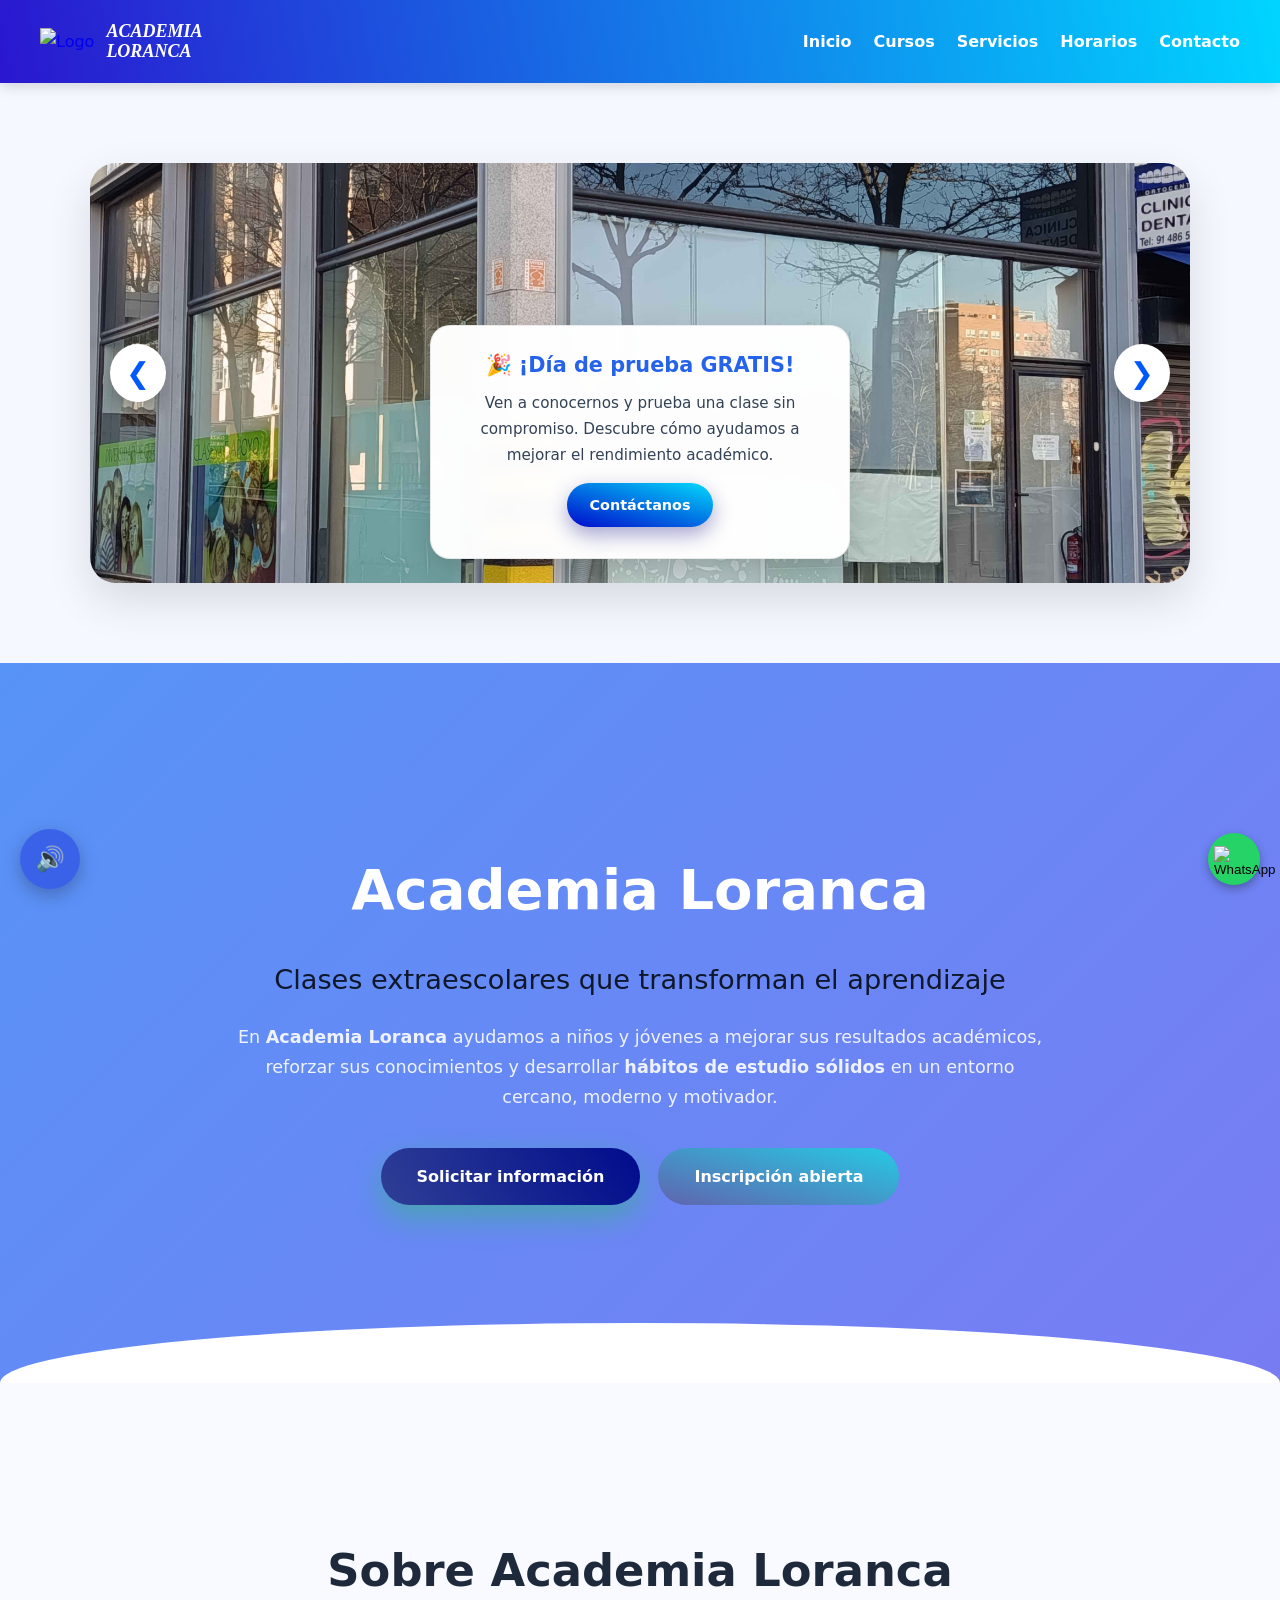
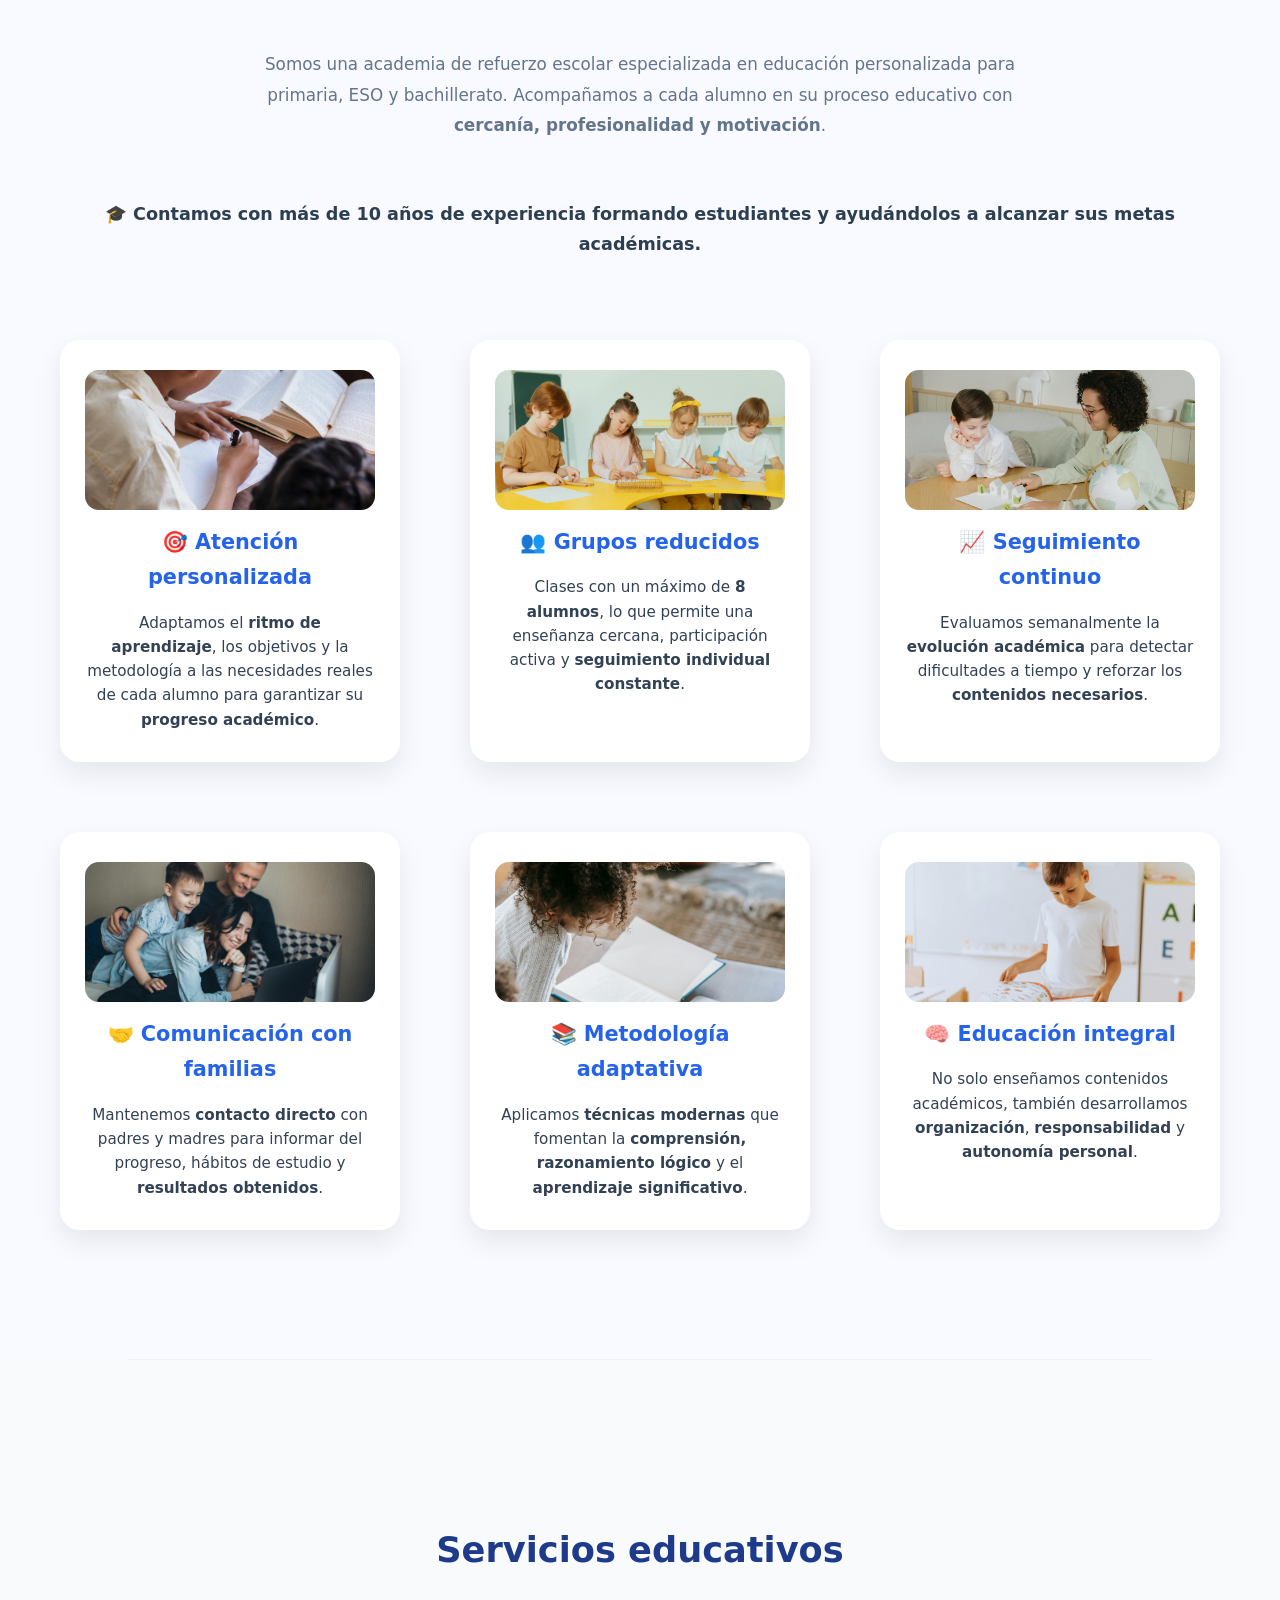
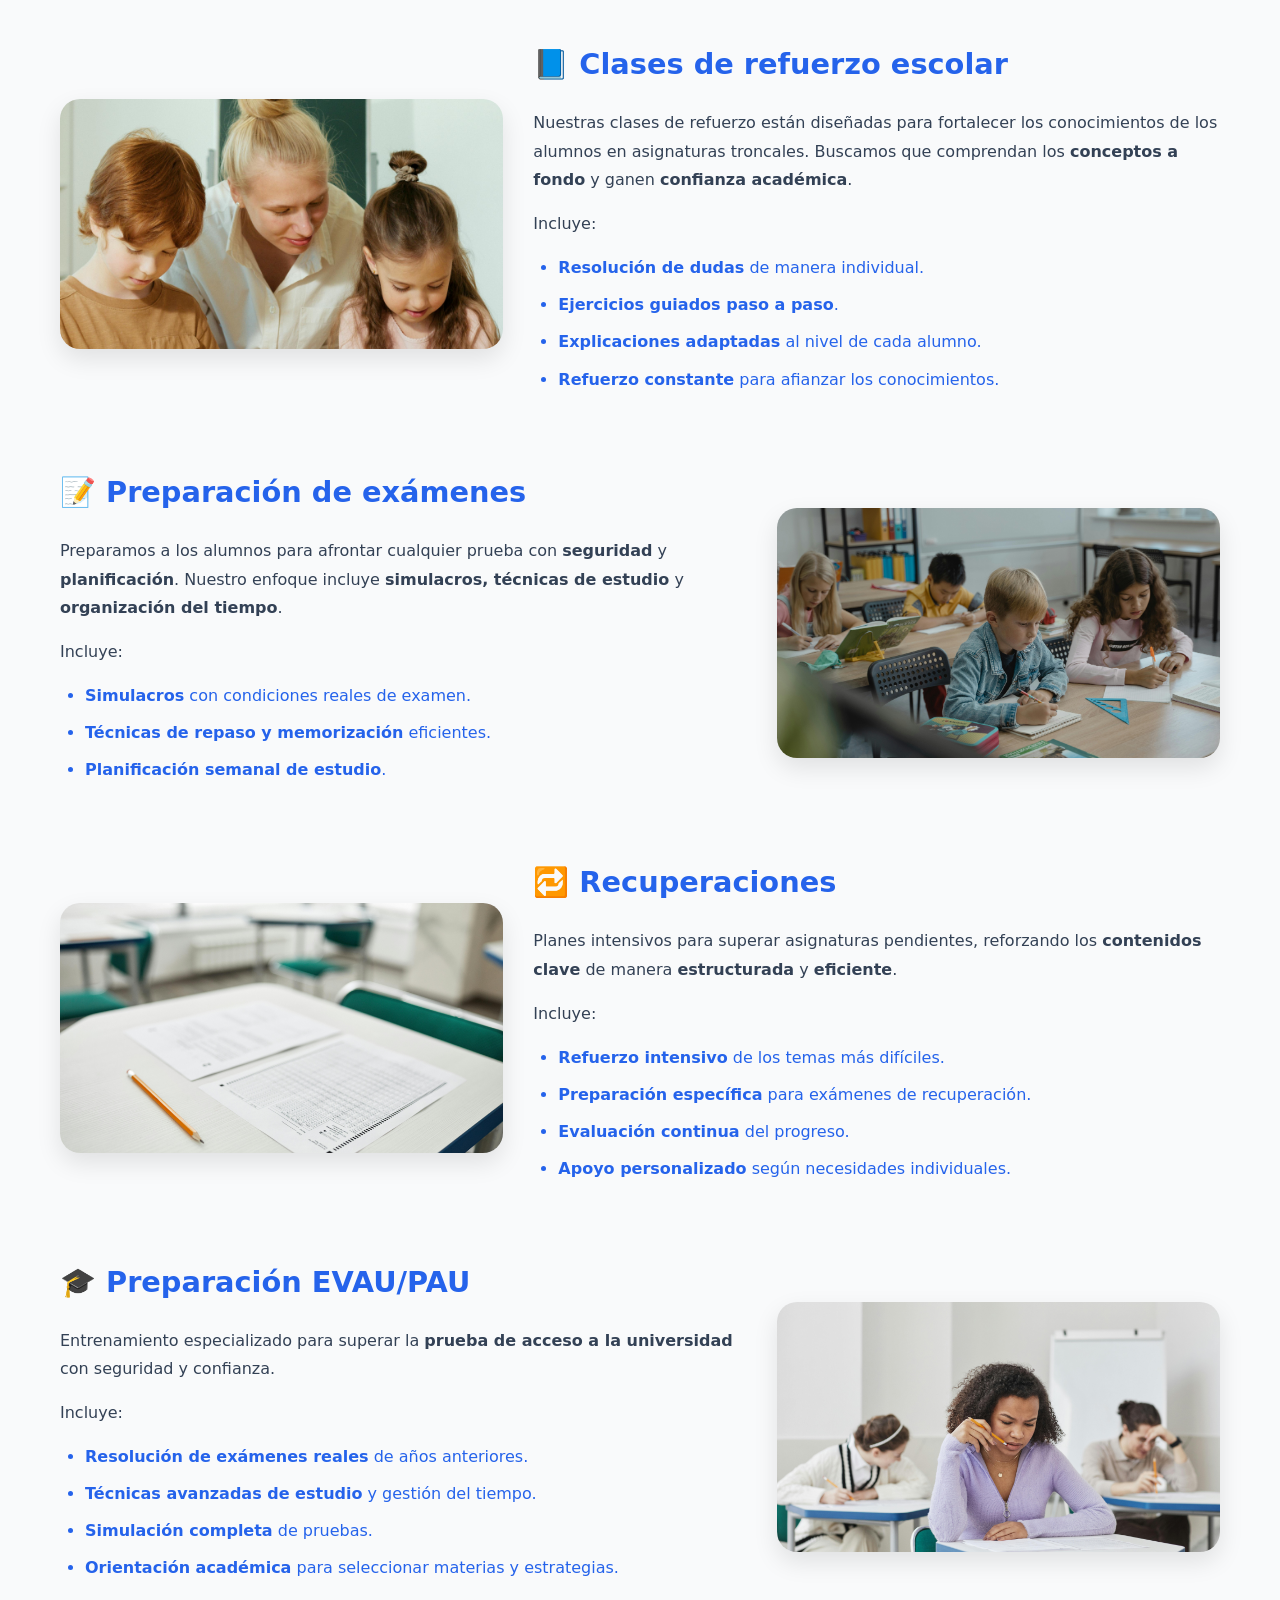
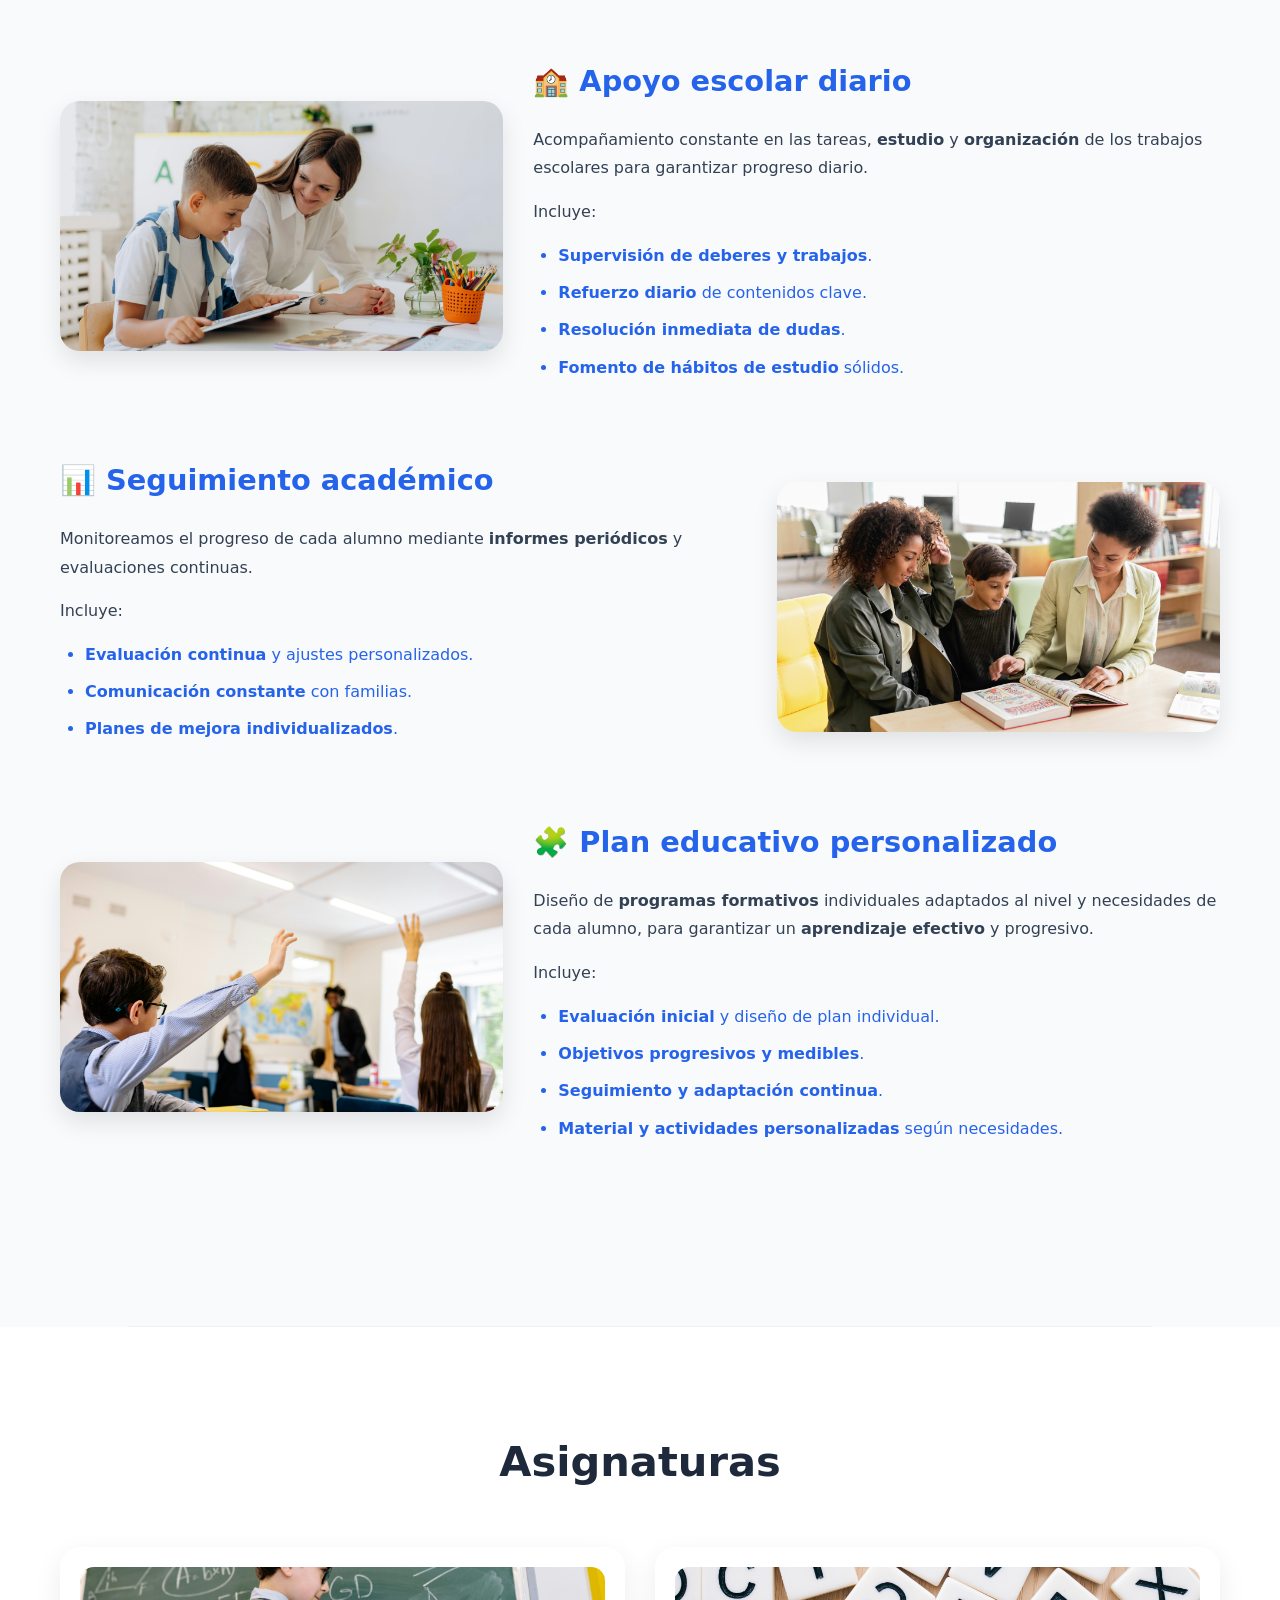
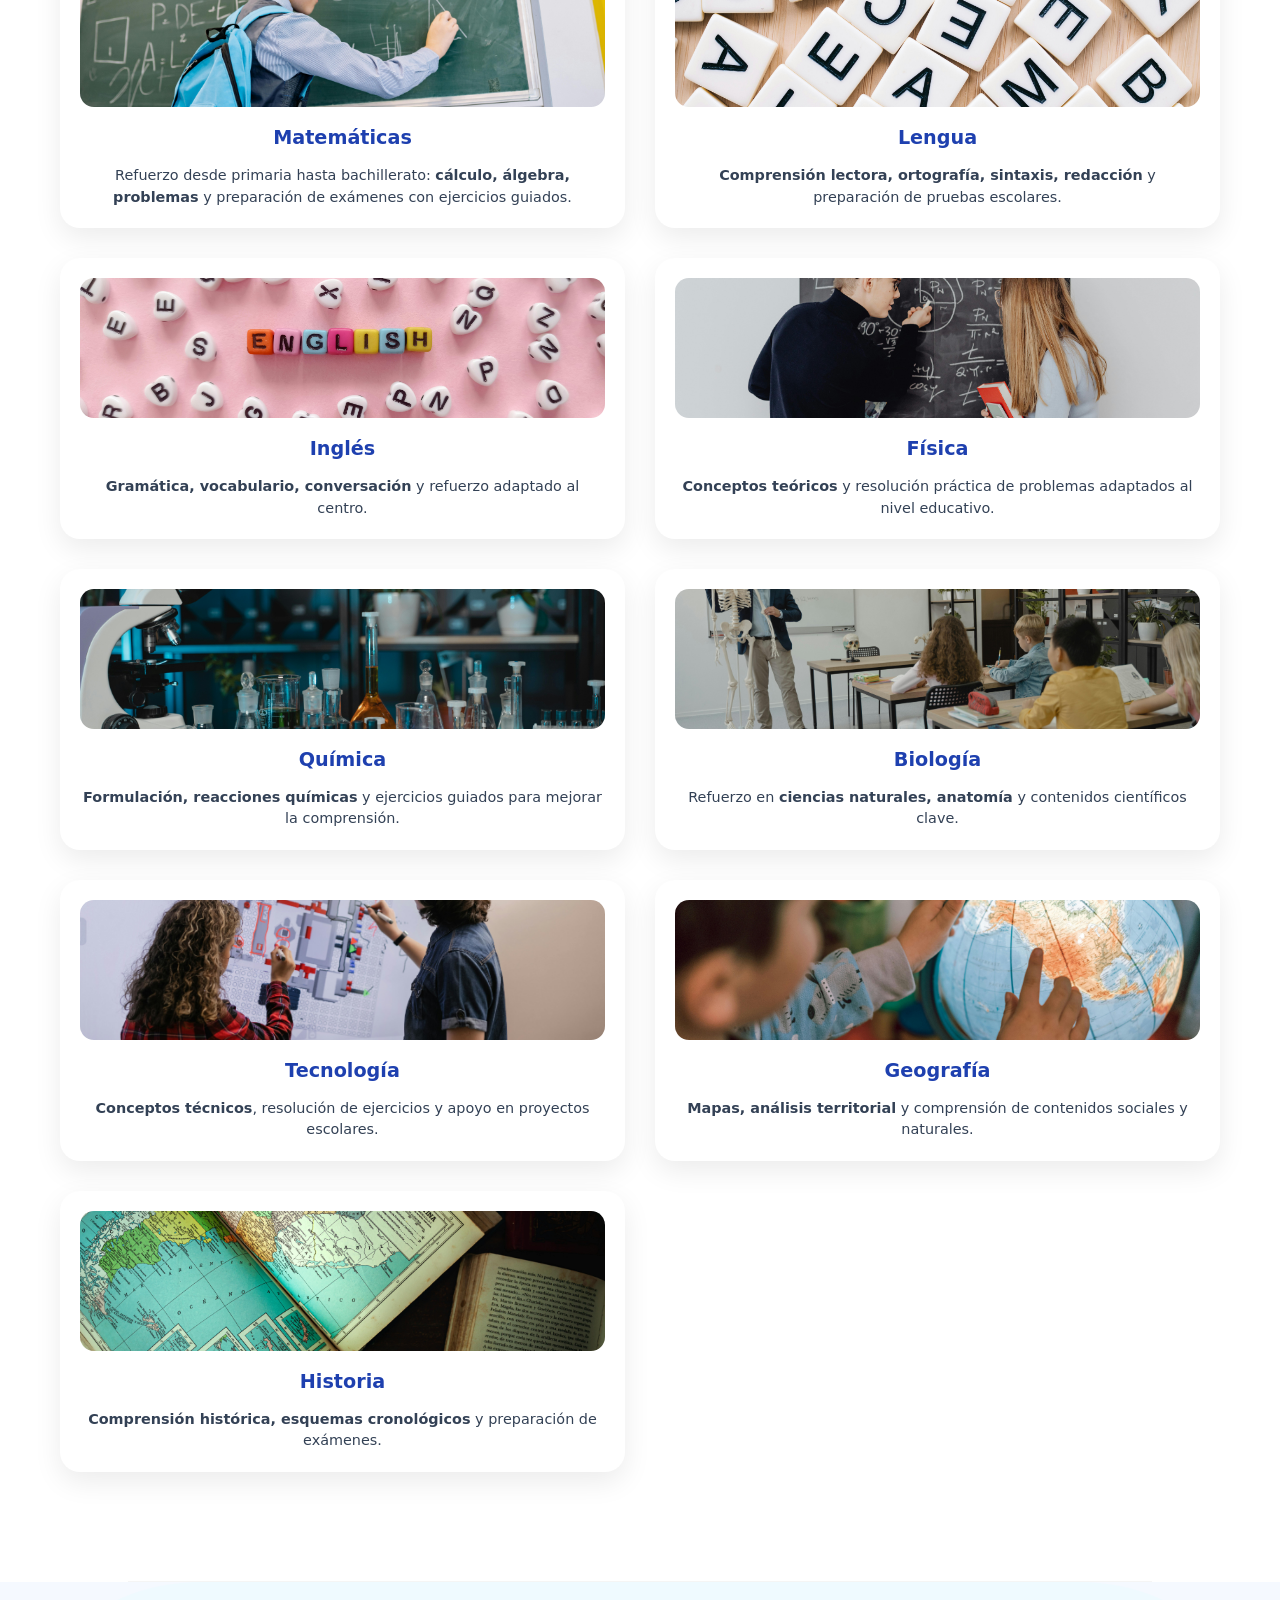
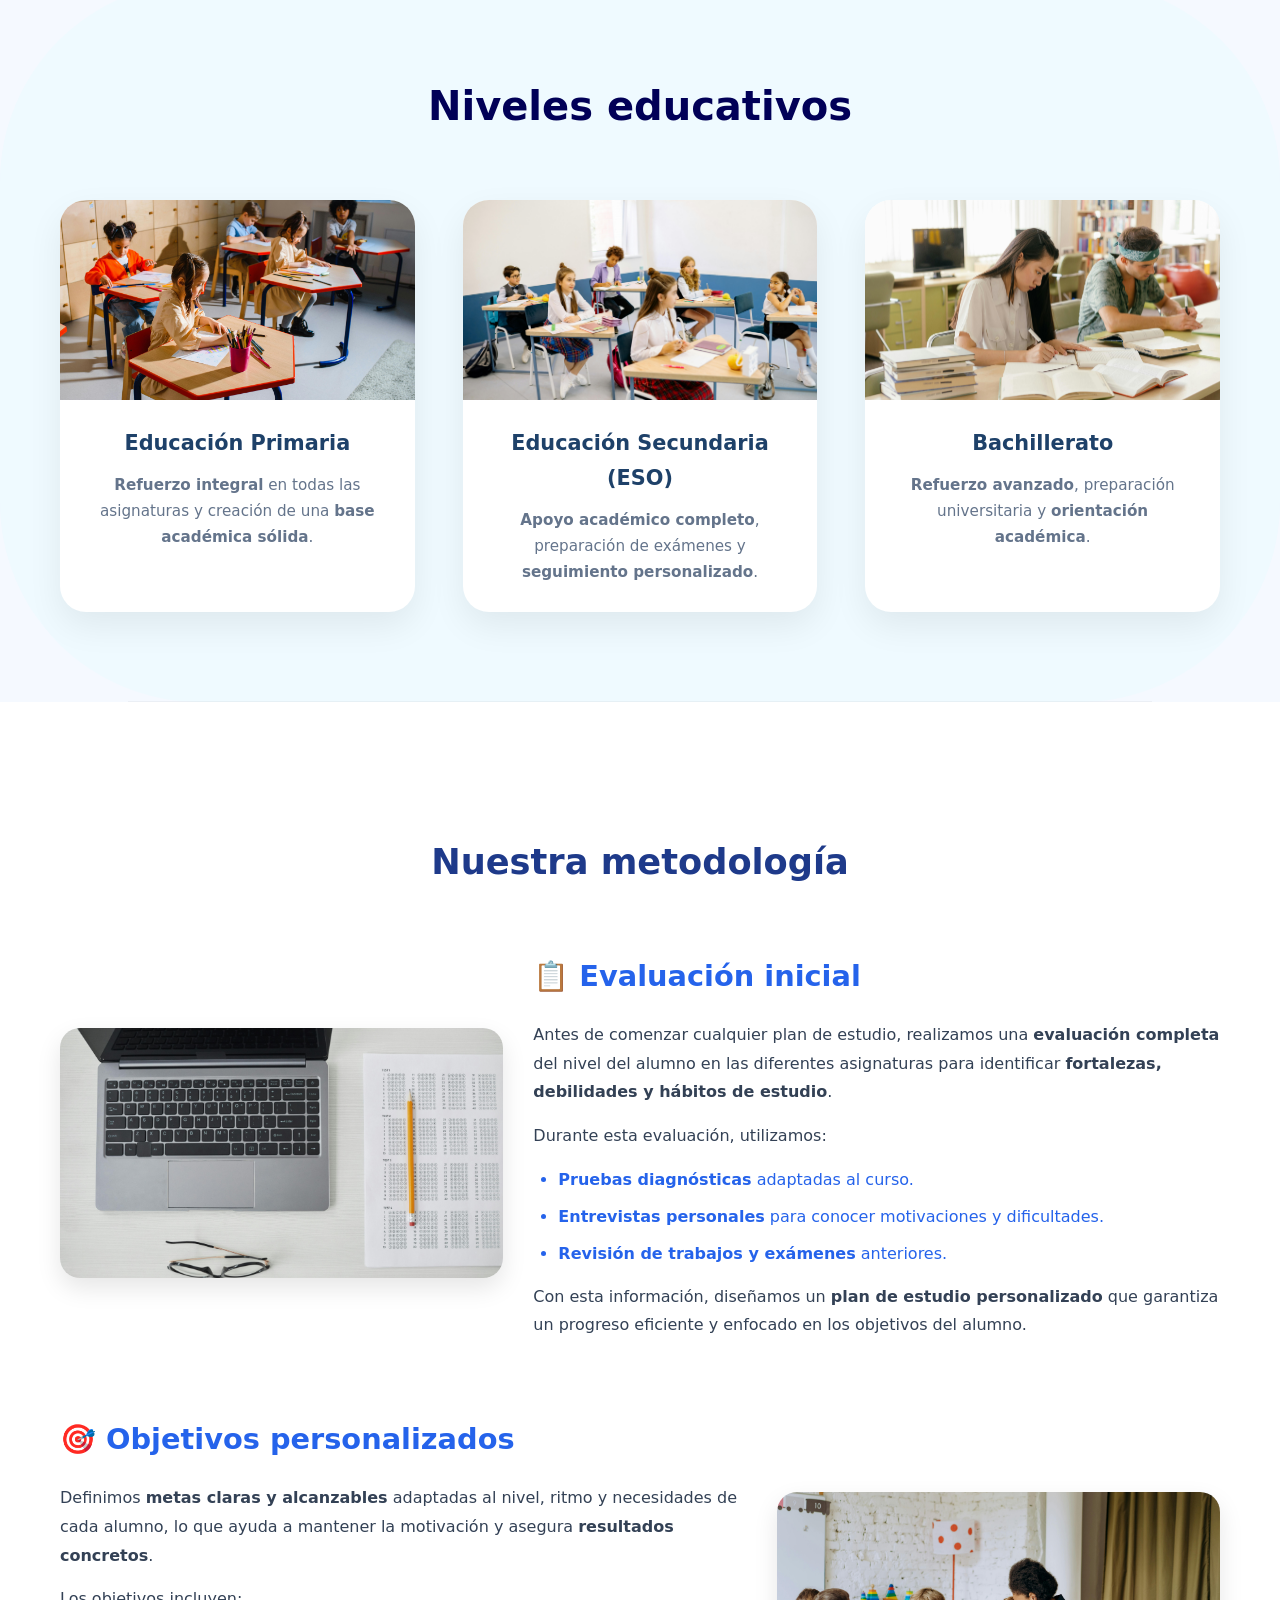
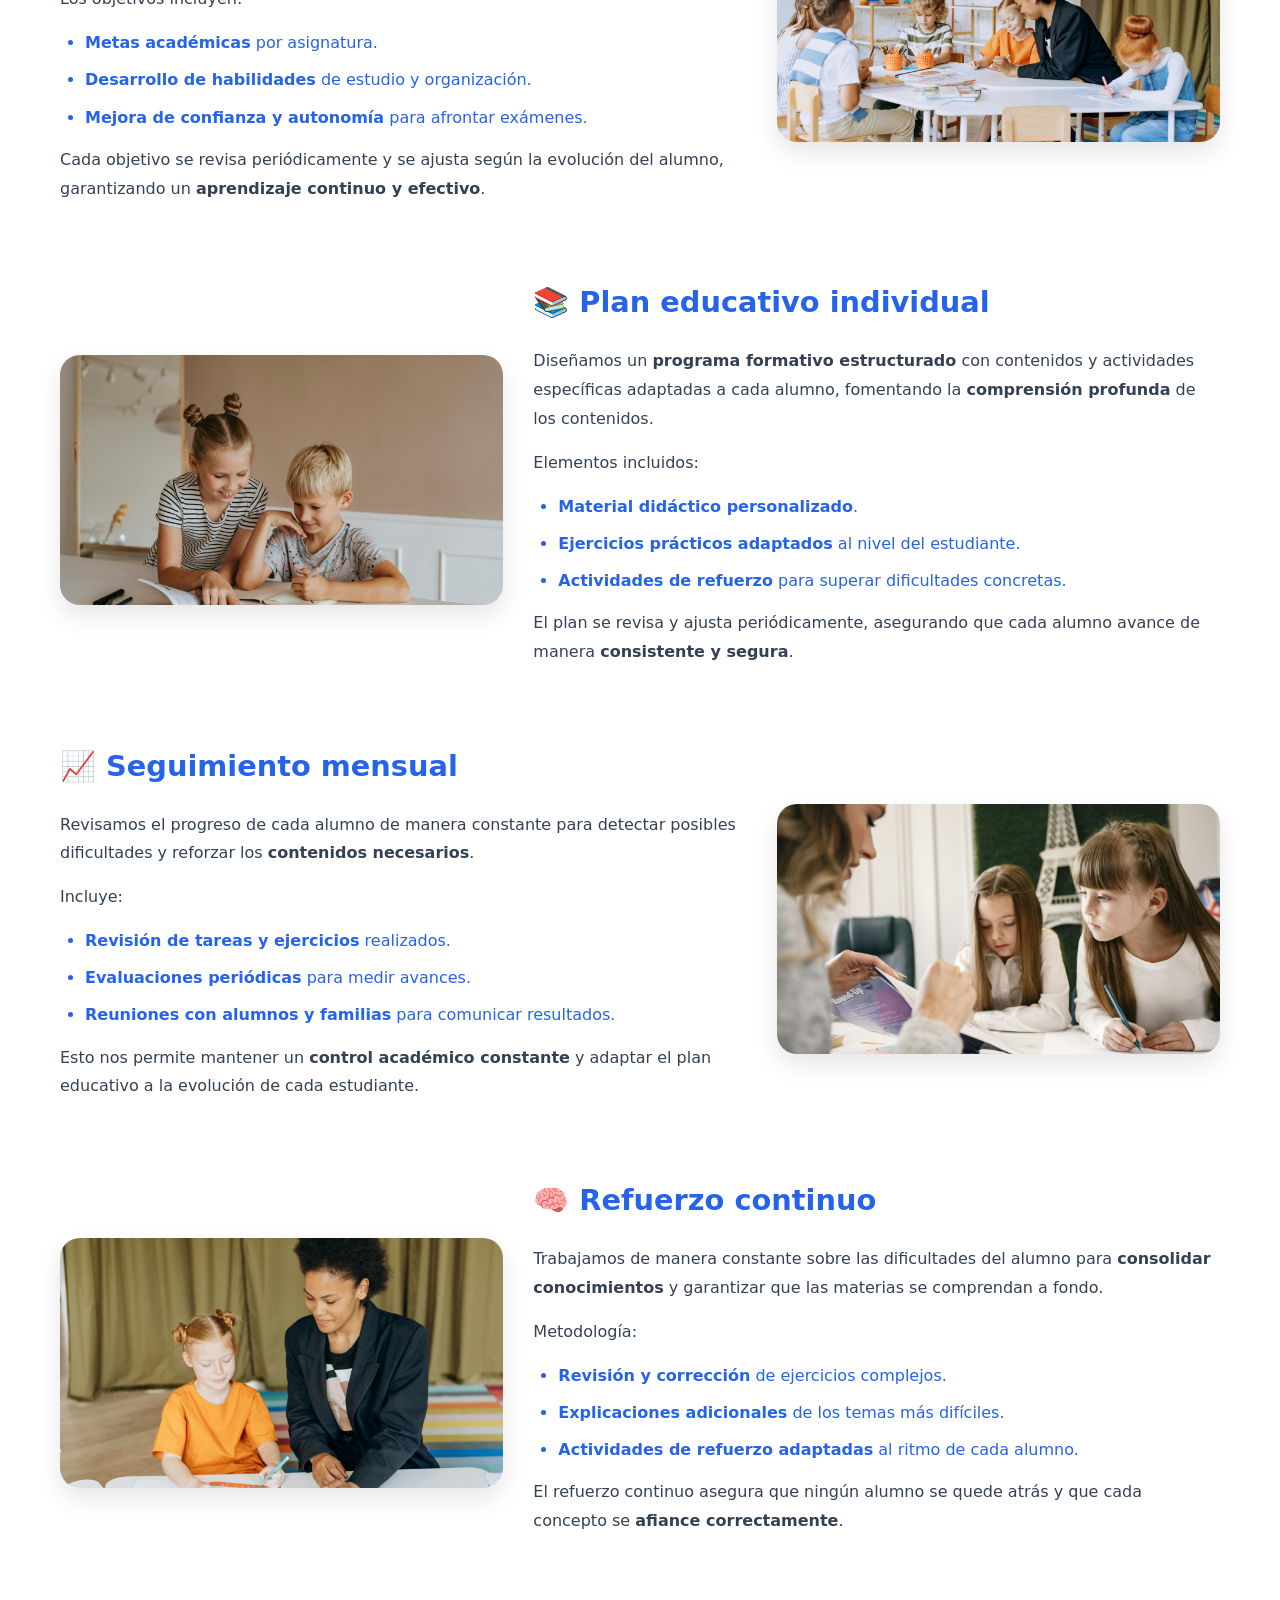
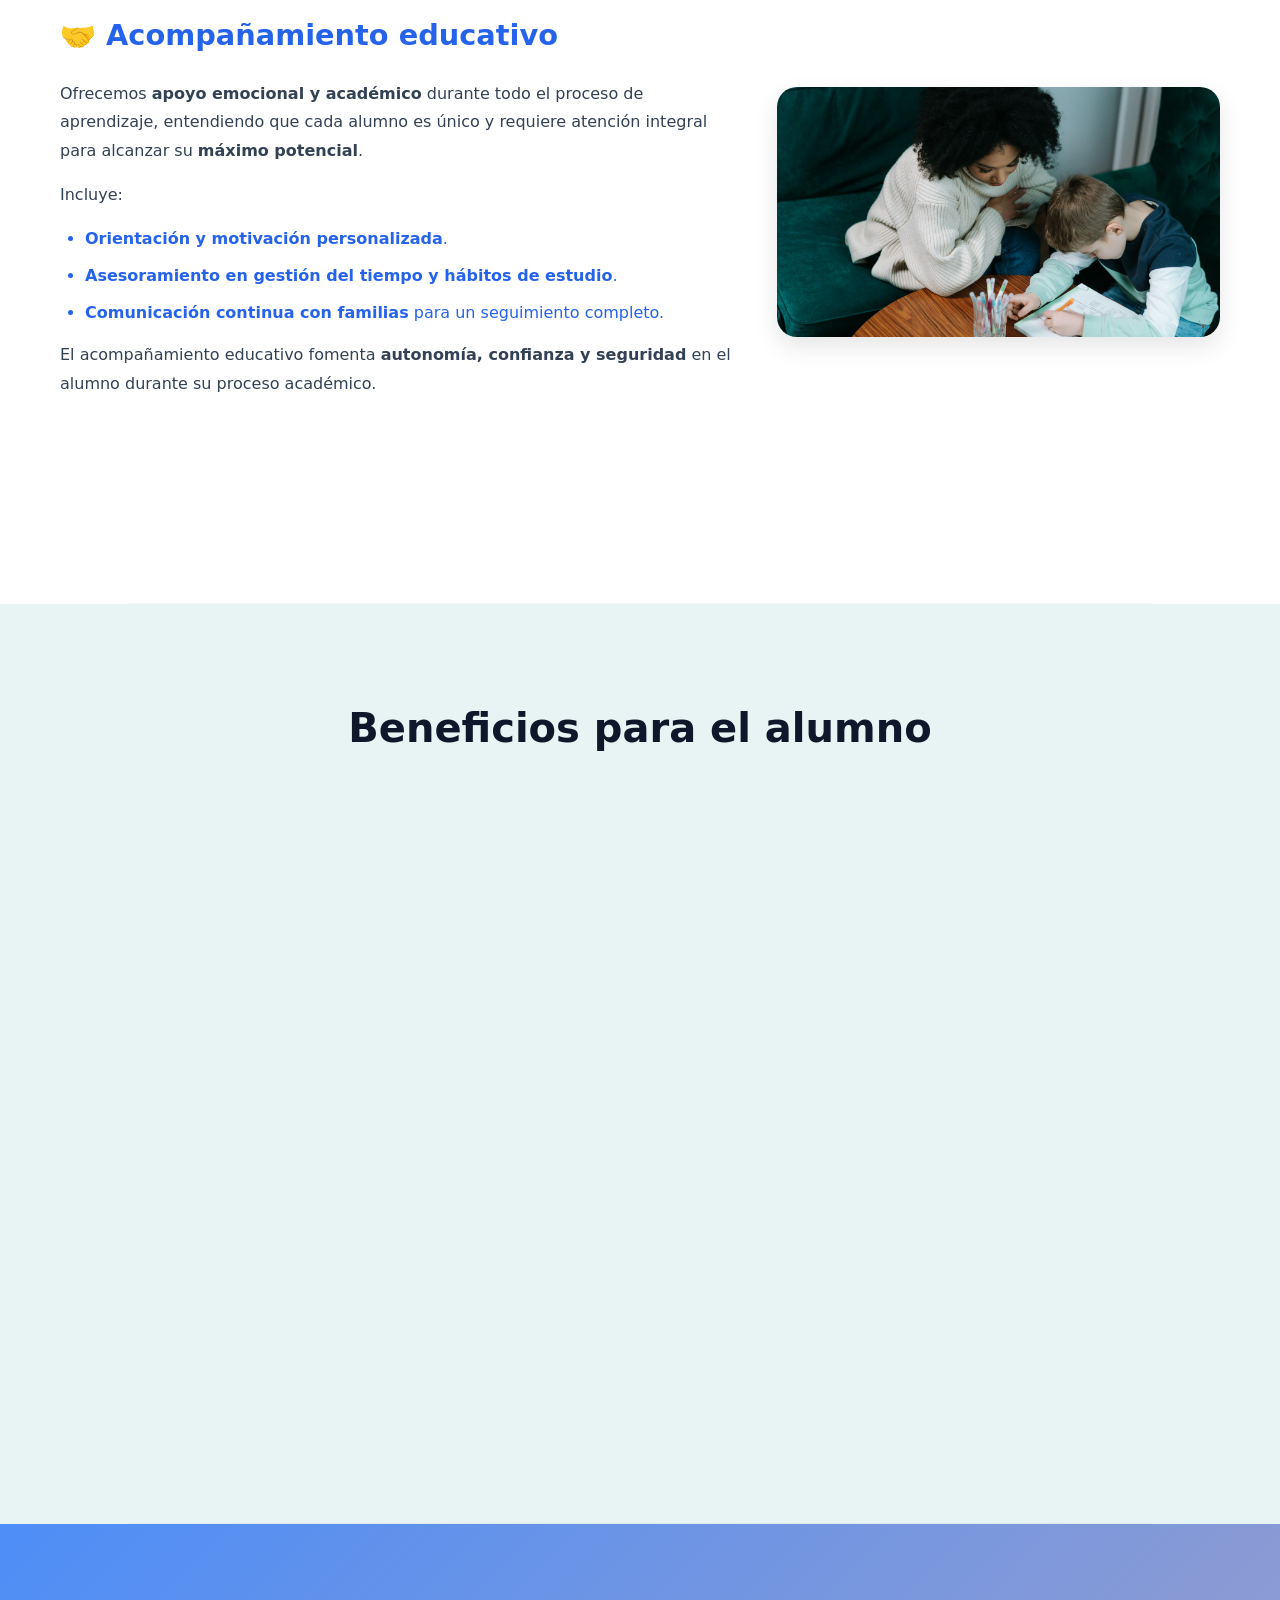
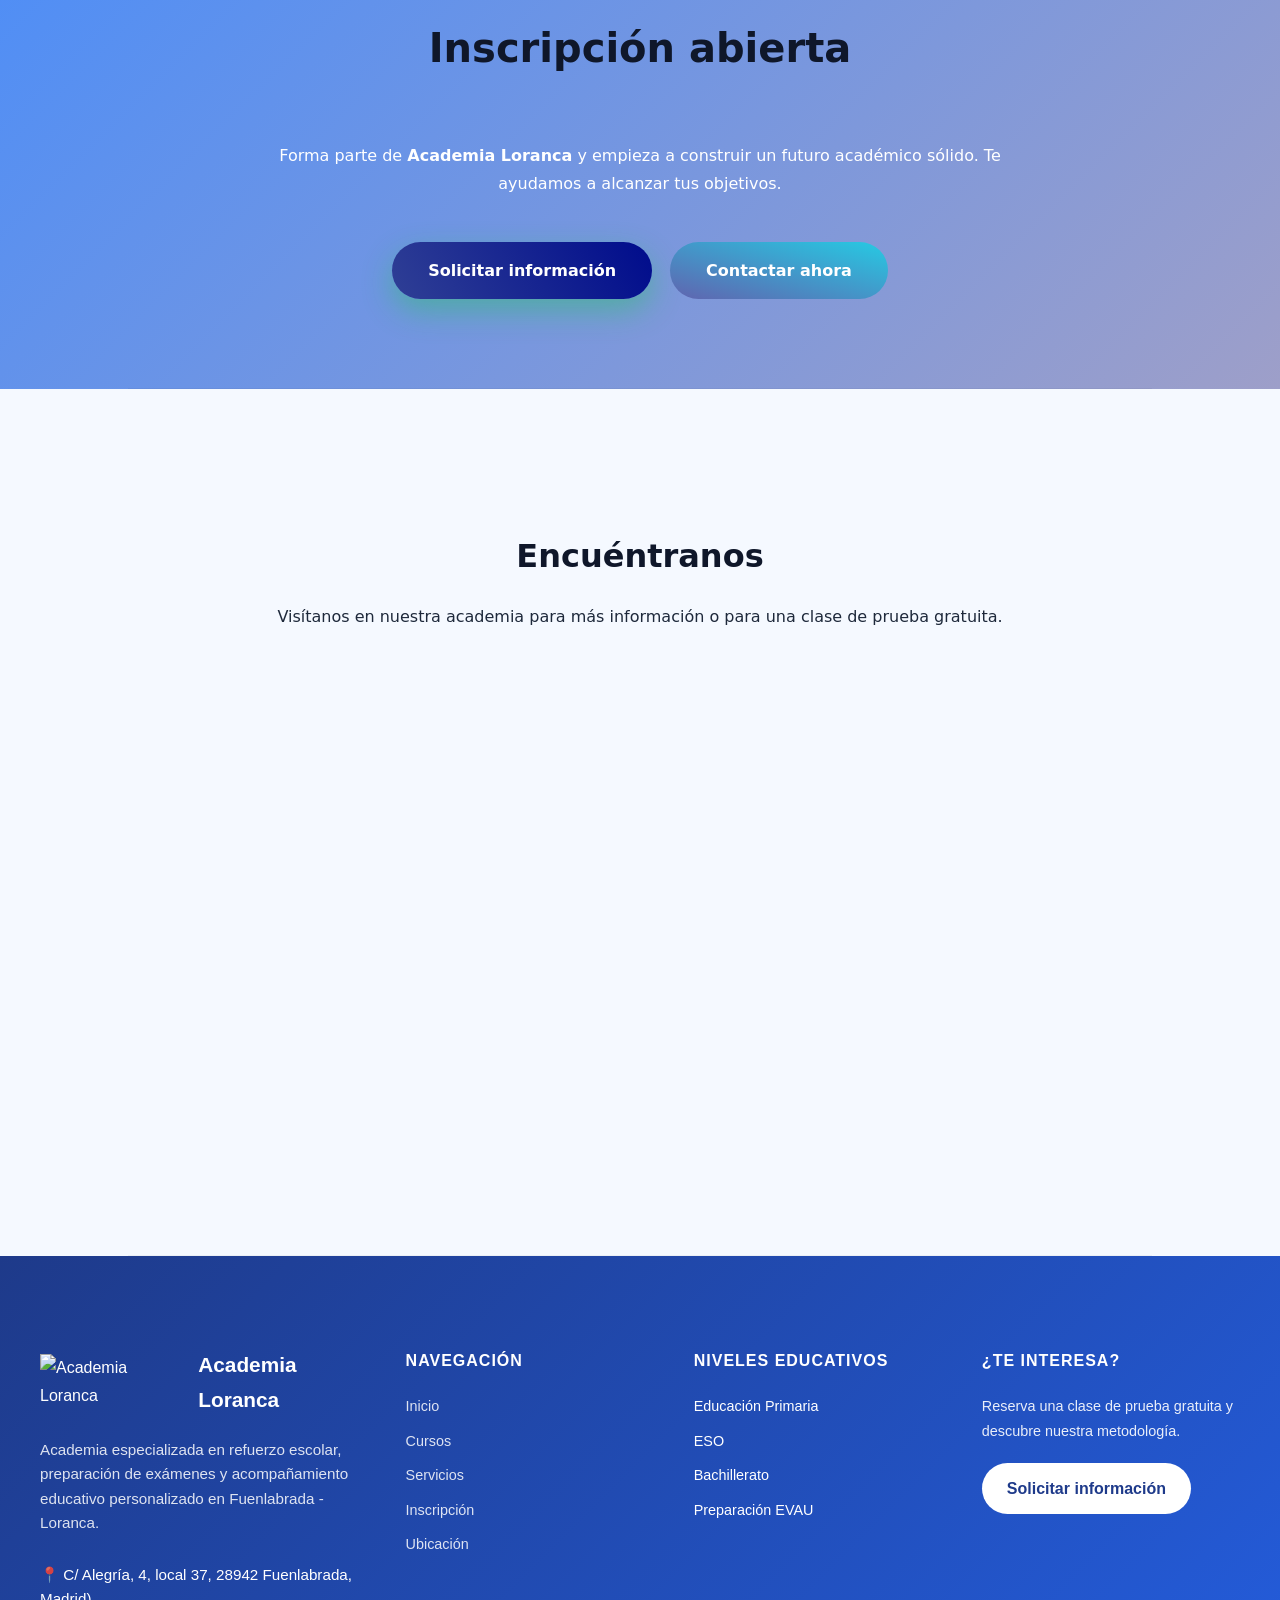
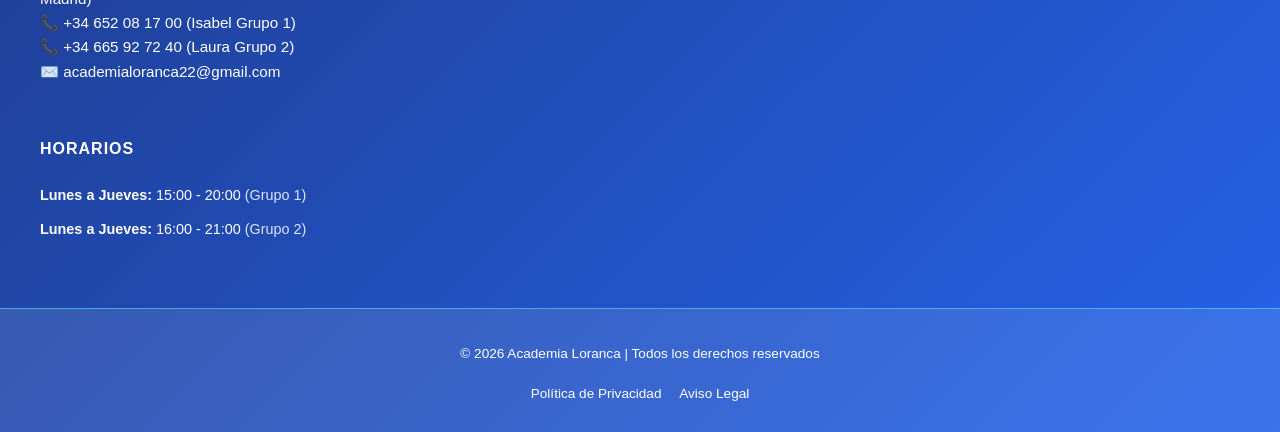
==== Proyecto-TFG/index.html @ 05d186e1 "Favicon" ====
<!DOCTYPE html>
<html lang="en">

<head>
    <meta charset="UTF-8">
    <meta name="viewport" content="width=device-width, initial-scale=1.0">
    <title>AcademiaLoranca</title>
    <link rel="shortcut icon" href="./imagenes/logo.png" type="/imagenes/logo.png">
    <link rel="stylesheet" href="./parte-css/index.css">
    <script type="module" src="./parte-logica/Componentes/header.js" defer></script>
    <script type="module" src="./parte-logica/Componentes/whatsapp.js" defer></script>
    <script type="module" src="./parte-logica/Componentes/footer.js" defer></script>
    <script type="module" src="./parte-logica/Componentes/lector-pagina.js"></script>
    <script src="./parte-logica/carrusel.js" defer></script>
    <script src="./parte-logica/animaciones.js" defer></script>
</head>

<body>



    <!--------HEADER---------->
    <header-componente></header-componente>
    <lector-pagina></lector-pagina>
    <whatsapp-componente></whatsapp-componente>



    <div class="carrusel">


        <button class="btn left">❮</button>


        <div class="slides">
            <img src="./imagenes/IMG_20260227_092211.jpg" alt="Academia Loranca - Imagen 1" loading="lazy">
            <img src="./imagenes/IMG_20260227_092502.jpg" alt="Academia Loranca - Imagen 2" loading="lazy">
            <img src="./imagenes/IMG_20260227_092615.jpg" alt="Academia Loranca - Imagen 3" loading="lazy">
            <img src="./imagenes/WhatsApp Image 2026-03-19 at 20.28.11 (1).jpeg" alt="Academia Loranca - Imagen 3"
                loading="lazy">
            <img src="./imagenes/WhatsApp Image 2026-03-19 at 20.28.11 (5).jpeg" alt="Academia Loranca - Imagen 3"
                loading="lazy">
        </div>



        <div class="carrusel-cta">
            <div class="cta-box">
                <h3>🎉 ¡Día de prueba GRATIS!</h3>
                <p>
                    Ven a conocernos y prueba una clase sin compromiso.
                    Descubre cómo ayudamos a mejorar el rendimiento académico.
                </p>
                <a href="./parte-html/contactos.html" class="cta-btn">Contáctanos</a>
            </div>
        </div>


        <button class="btn right">❯</button>


    </div>


    <main class="academia-loranca">

        <section class="hero-academia">
            <div class="hero-content">
                <h1>Academia Loranca</h1>
                <h2>Clases extraescolares que transforman el aprendizaje</h2>
                <p>
                    En <strong>Academia Loranca</strong> ayudamos a niños y jóvenes a mejorar sus resultados académicos,
                    reforzar sus conocimientos y desarrollar <strong>hábitos de estudio sólidos</strong> en un entorno
                    cercano,
                    moderno y motivador.
                </p>
                <div class="hero-buttons">
                    <a href="./parte-html/contactos.html" class="btn-primary">Solicitar información</a>
                    <a href="#inscripcion" class="btn-secondary">Inscripción abierta</a>
                </div>
            </div>
        </section>

        <!-- SOBRE NOSOTROS -->
        <section class="sobre-nosotros">
            <div class="container">
                <h2 class="SOBRE">Sobre Academia Loranca</h2>
                <p class="intro">
                    Somos una academia de refuerzo escolar especializada en educación personalizada para
                    primaria, ESO y bachillerato. Acompañamos a cada alumno en su proceso educativo con
                    <strong>cercanía, profesionalidad y motivación</strong>.
                </p>
                <p class="experiencia">
                    🎓 Contamos con <strong>más de 10 años de experiencia</strong> formando estudiantes y ayudándolos a
                    alcanzar sus metas académicas.
                </p>

                <div class="valores-grid">
                    <div class="valor-card">
                        <div class="asignatura-img">
                            <img src="./imagenes/atencionPersonalizada.jpg" alt="">
                        </div>
                        <h3>🎯 <strong>Atención personalizada</strong></h3>
                        <p>Adaptamos el <strong>ritmo de aprendizaje</strong>, los objetivos y la metodología a las
                            necesidades reales de
                            cada alumno para garantizar su <strong>progreso académico</strong>.</p>
                    </div>

                    <div class="valor-card">
                        <div class="asignatura-img">
                            <img src="./imagenes/grupos.jpg" alt="">
                        </div>
                        <h3>👥 <strong>Grupos reducidos</strong></h3>
                        <p>Clases con un máximo de <strong>8 alumnos</strong>, lo que permite una enseñanza cercana,
                            participación activa y
                            <strong>seguimiento individual constante</strong>.
                        </p>
                    </div>

                    <div class="valor-card">
                        <div class="asignatura-img">
                            <img src="./imagenes/seguimiento2.jpg" alt="">
                        </div>
                        <h3>📈 <strong>Seguimiento continuo</strong></h3>
                        <p>Evaluamos semanalmente la <strong>evolución académica</strong> para detectar dificultades a
                            tiempo y reforzar
                            los <strong>contenidos necesarios</strong>.</p>
                    </div>

                    <div class="valor-card">
                        <div class="asignatura-img">
                            <img src="./imagenes/comunicacion.jpg" alt="">
                        </div>
                        <h3>🤝 <strong>Comunicación con familias</strong></h3>
                        <p>Mantenemos <strong>contacto directo</strong> con padres y madres para informar del progreso,
                            hábitos de
                            estudio y <strong>resultados obtenidos</strong>.</p>
                    </div>

                    <div class="valor-card">
                        <div class="asignatura-img">
                            <img src="./imagenes/metodologia2.jpg" alt="">
                        </div>
                        <h3>📚 <strong>Metodología adaptativa</strong></h3>
                        <p>Aplicamos <strong>técnicas modernas</strong> que fomentan la <strong>comprensión,
                                razonamiento lógico</strong> y
                            el <strong>aprendizaje significativo</strong>.</p>
                    </div>

                    <div class="valor-card">
                        <div class="asignatura-img">
                            <img src="./imagenes/educacion integral (2).jpg" alt="">
                        </div>
                        <h3>🧠 <strong>Educación integral</strong></h3>
                        <p>No solo enseñamos contenidos académicos, también desarrollamos <strong>organización</strong>,
                            <strong>responsabilidad</strong>
                            y <strong>autonomía personal</strong>.
                        </p>
                    </div>
                </div>
            </div>
        </section>
    </main>







    <!-- SERVICIOS -->
    <section class="servicios" id="servicios">
        <div class="container">
            <h2>Servicios educativos</h2>

            <!-- BLOQUE 1 -->
            <div class="servicio-item">
                <div class="servicio-img">
                    <img src="./imagenes/clasesRefuerzo.jpg" alt="">
                </div>
                <div class="servicio-text">
                    <h3>📘 <strong>Clases de refuerzo escolar</strong></h3>
                    <p>Nuestras clases de refuerzo están diseñadas para fortalecer los conocimientos de los alumnos en
                        asignaturas troncales. Buscamos que comprendan los <strong>conceptos a fondo</strong> y ganen
                        <strong>confianza académica</strong>.
                    </p>
                    <p>Incluye:</p>
                    <ul>
                        <li><strong>Resolución de dudas</strong> de manera individual.</li>
                        <li><strong>Ejercicios guiados paso a paso</strong>.</li>
                        <li><strong>Explicaciones adaptadas</strong> al nivel de cada alumno.</li>
                        <li><strong>Refuerzo constante</strong> para afianzar los conocimientos.</li>
                    </ul>
                </div>
            </div>

            <!-- BLOQUE 2 -->
            <div class="servicio-item reverse">
                <div class="servicio-img">
                    <img src="./imagenes/preparacion.jpg" alt="">
                </div>
                <div class="servicio-text">
                    <h3>📝 <strong>Preparación de exámenes</strong></h3>
                    <p>Preparamos a los alumnos para afrontar cualquier prueba con <strong>seguridad</strong> y
                        <strong>planificación</strong>. Nuestro enfoque incluye <strong>simulacros, técnicas de
                            estudio</strong> y <strong>organización del tiempo</strong>.
                    </p>
                    <p>Incluye:</p>
                    <ul>
                        <li><strong>Simulacros</strong> con condiciones reales de examen.</li>
                        <li><strong>Técnicas de repaso y memorización</strong> eficientes.</li>
                        <li><strong>Planificación semanal de estudio</strong>.</li>
                    </ul>
                </div>
            </div>

            <!-- BLOQUE 3 -->
            <div class="servicio-item">
                <div class="servicio-img">
                    <img src="./imagenes/recuperaciones.jpg" alt="">
                </div>
                <div class="servicio-text">
                    <h3>🔁 <strong>Recuperaciones</strong></h3>
                    <p>Planes intensivos para superar asignaturas pendientes, reforzando los <strong>contenidos
                            clave</strong> de manera <strong>estructurada</strong> y <strong>eficiente</strong>.</p>
                    <p>Incluye:</p>
                    <ul>
                        <li><strong>Refuerzo intensivo</strong> de los temas más difíciles.</li>
                        <li><strong>Preparación específica</strong> para exámenes de recuperación.</li>
                        <li><strong>Evaluación continua</strong> del progreso.</li>
                        <li><strong>Apoyo personalizado</strong> según necesidades individuales.</li>
                    </ul>
                </div>
            </div>

            <!-- BLOQUE 4 -->
            <div class="servicio-item reverse">
                <div class="servicio-img">
                    <img src="./imagenes/evau.jpg" alt="">
                </div>
                <div class="servicio-text">
                    <h3>🎓 <strong>Preparación EVAU/PAU</strong></h3>
                    <p>Entrenamiento especializado para superar la <strong>prueba de acceso a la universidad</strong>
                        con seguridad y confianza.</p>
                    <p>Incluye:</p>
                    <ul>
                        <li><strong>Resolución de exámenes reales</strong> de años anteriores.</li>
                        <li><strong>Técnicas avanzadas de estudio</strong> y gestión del tiempo.</li>
                        <li><strong>Simulación completa</strong> de pruebas.</li>
                        <li><strong>Orientación académica</strong> para seleccionar materias y estrategias.</li>
                    </ul>
                </div>
            </div>

            <!-- BLOQUE 5 -->
            <div class="servicio-item">
                <div class="servicio-img">
                    <img src="./imagenes/apoyo.jpg" alt="">
                </div>
                <div class="servicio-text">
                    <h3>🏫 <strong>Apoyo escolar diario</strong></h3>
                    <p>Acompañamiento constante en las tareas, <strong>estudio</strong> y <strong>organización</strong>
                        de los trabajos escolares para garantizar progreso diario.</p>
                    <p>Incluye:</p>
                    <ul>
                        <li><strong>Supervisión de deberes y trabajos</strong>.</li>
                        <li><strong>Refuerzo diario</strong> de contenidos clave.</li>
                        <li><strong>Resolución inmediata de dudas</strong>.</li>
                        <li><strong>Fomento de hábitos de estudio</strong> sólidos.</li>
                    </ul>
                </div>
            </div>

            <!-- BLOQUE 6 -->
            <div class="servicio-item reverse">
                <div class="servicio-img">
                    <img src="./imagenes/seguimiento.jpg" alt="">
                </div>
                <div class="servicio-text">
                    <h3>📊 <strong>Seguimiento académico</strong></h3>
                    <p>Monitoreamos el progreso de cada alumno mediante <strong>informes periódicos</strong> y
                        evaluaciones continuas.</p>
                    <p>Incluye:</p>
                    <ul>
                        <li><strong>Evaluación continua</strong> y ajustes personalizados.</li>
                        <li><strong>Comunicación constante</strong> con familias.</li>
                        <li><strong>Planes de mejora individualizados</strong>.</li>
                    </ul>
                </div>
            </div>

            <!-- BLOQUE 7 -->
            <div class="servicio-item">
                <div class="servicio-img">
                    <img src="./imagenes/plan.jpg" alt="">
                </div>
                <div class="servicio-text">
                    <h3>🧩 <strong>Plan educativo personalizado</strong></h3>
                    <p>Diseño de <strong>programas formativos</strong> individuales adaptados al nivel y necesidades de
                        cada alumno, para garantizar un <strong>aprendizaje efectivo</strong> y progresivo.</p>
                    <p>Incluye:</p>
                    <ul>
                        <li><strong>Evaluación inicial</strong> y diseño de plan individual.</li>
                        <li><strong>Objetivos progresivos y medibles</strong>.</li>
                        <li><strong>Seguimiento y adaptación continua</strong>.</li>
                        <li><strong>Material y actividades personalizadas</strong> según necesidades.</li>
                    </ul>
                </div>
            </div>

        </div>
    </section>




    <!-- ASIGNATURAS -->


    <section class="asignaturas">
        <div class="container">
            <h2>Asignaturas</h2>

            <div class="asignaturas-grid">

                <div class="asignatura-card">
                    <div class="asignatura-img">
                        <img src="./imagenes/matematicas.jpg" alt="">
                    </div>
                    <h3><strong>Matemáticas</strong></h3>
                    <p>Refuerzo desde primaria hasta bachillerato: <strong>cálculo, álgebra, problemas</strong> y
                        preparación de
                        exámenes con ejercicios guiados.</p>
                </div>

                <div class="asignatura-card">
                    <div class="asignatura-img">
                        <img src="./imagenes/lengua.jpg" alt="">
                    </div>
                    <h3><strong>Lengua</strong></h3>
                    <p><strong>Comprensión lectora, ortografía, sintaxis, redacción</strong> y preparación de pruebas
                        escolares.</p>
                </div>

                <div class="asignatura-card">
                    <div class="asignatura-img">
                        <img src="./imagenes/ingles.jpg" alt="">
                    </div>
                    <h3><strong>Inglés</strong></h3>
                    <p><strong>Gramática, vocabulario, conversación</strong> y refuerzo adaptado al centro.</p>
                </div>

                <div class="asignatura-card">
                    <div class="asignatura-img">
                        <img src="./imagenes/fisica.jpg" alt="">
                    </div>
                    <h3><strong>Física</strong></h3>
                    <p><strong>Conceptos teóricos</strong> y resolución práctica de problemas adaptados al nivel
                        educativo.</p>
                </div>

                <div class="asignatura-card">
                    <div class="asignatura-img">
                        <img src="./imagenes/quimica.png" alt="">
                    </div>
                    <h3><strong>Química</strong></h3>
                    <p><strong>Formulación, reacciones químicas</strong> y ejercicios guiados para mejorar la
                        comprensión.</p>
                </div>

                <div class="asignatura-card">
                    <div class="asignatura-img">
                        <img src="./imagenes/biologia.png" alt="">
                    </div>
                    <h3><strong>Biología</strong></h3>
                    <p>Refuerzo en <strong>ciencias naturales, anatomía</strong> y contenidos científicos clave.</p>
                </div>

                <div class="asignatura-card">
                    <div class="asignatura-img">
                        <img src="./imagenes/tecnologia.jpg" alt="">
                    </div>
                    <h3><strong>Tecnología</strong></h3>
                    <p><strong>Conceptos técnicos</strong>, resolución de ejercicios y apoyo en proyectos escolares.</p>
                </div>

                <div class="asignatura-card">
                    <div class="asignatura-img">
                        <img src="./imagenes/geografia.png" alt="">
                    </div>
                    <h3><strong>Geografía</strong></h3>
                    <p><strong>Mapas, análisis territorial</strong> y comprensión de contenidos sociales y naturales.
                    </p>
                </div>

                <div class="asignatura-card">
                    <div class="asignatura-img">
                        <img src="./imagenes/historia.jpg" alt="">
                    </div>
                    <h3><strong>Historia</strong></h3>
                    <p><strong>Comprensión histórica, esquemas cronológicos</strong> y preparación de exámenes.</p>
                </div>

            </div>
        </div>
    </section>


    <!-- NIVELES EDUCATIVOS -->
    <section class="niveles">
        <div class="container">
            <h2 class="nivelesTitulo">Niveles educativos</h2>

            <div class="niveles-grid">
                <div class="nivel-card">
                    <div class="nivel-img">
                        <img src="./imagenes/primaria.jpg" alt="">
                    </div>
                    <div class="nivel-content">
                        <h3><strong>Educación Primaria</strong></h3>
                        <p><strong>Refuerzo integral</strong> en todas las asignaturas y creación de una <strong>base
                                académica sólida</strong>.</p>
                    </div>
                </div>

                <div class="nivel-card">
                    <div class="nivel-img">
                        <img src="./imagenes/secundaria.jpg" alt="">
                    </div>
                    <div class="nivel-content">
                        <h3><strong>Educación Secundaria (ESO)</strong></h3>
                        <p><strong>Apoyo académico completo</strong>, preparación de exámenes y <strong>seguimiento
                                personalizado</strong>.</p>
                    </div>
                </div>

                <div class="nivel-card">
                    <div class="nivel-img">
                        <img src="./imagenes/bachillerato.jpg" alt="">
                    </div>
                    <div class="nivel-content">
                        <h3><strong>Bachillerato</strong></h3>
                        <p><strong>Refuerzo avanzado</strong>, preparación universitaria y <strong>orientación
                                académica</strong>.</p>
                    </div>
                </div>
            </div>
        </div>
    </section>

    <!-- METODOLOGÍA -->
    <section class="metodologia">
        <div class="container">
            <h2>Nuestra metodología</h2>

            <!-- BLOQUE 1 -->
            <div class="metodologia-item">
                <div class="metodo-img">
                    <img src="./imagenes/evaluacion inicial.jpg" alt="">
                </div>
                <div class="metodo-text">
                    <h3>📋 <strong>Evaluación inicial</strong></h3>
                    <p>Antes de comenzar cualquier plan de estudio, realizamos una <strong>evaluación completa</strong>
                        del nivel del alumno en las diferentes asignaturas para identificar <strong>fortalezas,
                            debilidades y hábitos de estudio</strong>.</p>
                    <p>Durante esta evaluación, utilizamos:</p>
                    <ul>
                        <li><strong>Pruebas diagnósticas</strong> adaptadas al curso.</li>
                        <li><strong>Entrevistas personales</strong> para conocer motivaciones y dificultades.</li>
                        <li><strong>Revisión de trabajos y exámenes</strong> anteriores.</li>
                    </ul>
                    <p>Con esta información, diseñamos un <strong>plan de estudio personalizado</strong> que garantiza
                        un progreso eficiente y enfocado en los objetivos del alumno.</p>
                </div>
            </div>

            <!-- BLOQUE 2 -->
            <div class="metodologia-item reverse">
                <div class="metodo-img">
                    <img src="./imagenes/objetivos.jpg" alt="">
                </div>
                <div class="metodo-text">
                    <h3>🎯 <strong>Objetivos personalizados</strong></h3>
                    <p>Definimos <strong>metas claras y alcanzables</strong> adaptadas al nivel, ritmo y necesidades de
                        cada alumno, lo que ayuda a mantener la motivación y asegura <strong>resultados
                            concretos</strong>.</p>
                    <p>Los objetivos incluyen:</p>
                    <ul>
                        <li><strong>Metas académicas</strong> por asignatura.</li>
                        <li><strong>Desarrollo de habilidades</strong> de estudio y organización.</li>
                        <li><strong>Mejora de confianza y autonomía</strong> para afrontar exámenes.</li>
                    </ul>
                    <p>Cada objetivo se revisa periódicamente y se ajusta según la evolución del alumno, garantizando un
                        <strong>aprendizaje continuo y efectivo</strong>.
                    </p>
                </div>
            </div>

            <!-- BLOQUE 3 -->
            <div class="metodologia-item">
                <div class="metodo-img">
                    <img src="./imagenes/plan-educativo.jpg" alt="">
                </div>
                <div class="metodo-text">
                    <h3>📚 <strong>Plan educativo individual</strong></h3>
                    <p>Diseñamos un <strong>programa formativo estructurado</strong> con contenidos y actividades
                        específicas adaptadas a cada alumno, fomentando la <strong>comprensión profunda</strong> de los
                        contenidos.</p>
                    <p>Elementos incluidos:</p>
                    <ul>
                        <li><strong>Material didáctico personalizado</strong>.</li>
                        <li><strong>Ejercicios prácticos adaptados</strong> al nivel del estudiante.</li>
                        <li><strong>Actividades de refuerzo</strong> para superar dificultades concretas.</li>
                    </ul>
                    <p>El plan se revisa y ajusta periódicamente, asegurando que cada alumno avance de manera
                        <strong>consistente y segura</strong>.
                    </p>
                </div>
            </div>

            <!-- BLOQUE 4 -->
            <div class="metodologia-item reverse">
                <div class="metodo-img">
                    <img src="./imagenes/seguimiento-mensual.jpg" alt="">
                </div>
                <div class="metodo-text">
                    <h3>📈 <strong>Seguimiento mensual</strong></h3>
                    <p>Revisamos el progreso de cada alumno de manera constante para detectar posibles dificultades y
                        reforzar los <strong>contenidos necesarios</strong>.</p>
                    <p>Incluye:</p>
                    <ul>
                        <li><strong>Revisión de tareas y ejercicios</strong> realizados.</li>
                        <li><strong>Evaluaciones periódicas</strong> para medir avances.</li>
                        <li><strong>Reuniones con alumnos y familias</strong> para comunicar resultados.</li>
                    </ul>
                    <p>Esto nos permite mantener un <strong>control académico constante</strong> y adaptar el plan
                        educativo a la evolución de cada estudiante.</p>
                </div>
            </div>

            <!-- BLOQUE 5 -->
            <div class="metodologia-item">
                <div class="metodo-img">
                    <img src="./imagenes/refuerzo-continuo.jpg" alt="">
                </div>
                <div class="metodo-text">
                    <h3>🧠 <strong>Refuerzo continuo</strong></h3>
                    <p>Trabajamos de manera constante sobre las dificultades del alumno para <strong>consolidar
                            conocimientos</strong> y garantizar que las materias se comprendan a fondo.</p>
                    <p>Metodología:</p>
                    <ul>
                        <li><strong>Revisión y corrección</strong> de ejercicios complejos.</li>
                        <li><strong>Explicaciones adicionales</strong> de los temas más difíciles.</li>
                        <li><strong>Actividades de refuerzo adaptadas</strong> al ritmo de cada alumno.</li>
                    </ul>
                    <p>El refuerzo continuo asegura que ningún alumno se quede atrás y que cada concepto se
                        <strong>afiance correctamente</strong>.
                    </p>
                </div>
            </div>

            <!-- BLOQUE 6 -->
            <div class="metodologia-item reverse">
                <div class="metodo-img">
                    <img src="./imagenes/acompañamiento.jpg" alt="">
                </div>
                <div class="metodo-text">
                    <h3>🤝 <strong>Acompañamiento educativo</strong></h3>
                    <p>Ofrecemos <strong>apoyo emocional y académico</strong> durante todo el proceso de aprendizaje,
                        entendiendo que cada alumno es único y requiere atención integral para alcanzar su
                        <strong>máximo potencial</strong>.
                    </p>
                    <p>Incluye:</p>
                    <ul>
                        <li><strong>Orientación y motivación personalizada</strong>.</li>
                        <li><strong>Asesoramiento en gestión del tiempo y hábitos de estudio</strong>.</li>
                        <li><strong>Comunicación continua con familias</strong> para un seguimiento completo.</li>
                    </ul>
                    <p>El acompañamiento educativo fomenta <strong>autonomía, confianza y seguridad</strong> en el
                        alumno durante su proceso académico.</p>
                </div>
            </div>

        </div>
    </section>


    <!-- BENEFICIOS -->
    <section class="beneficios">
        <div class="container">
            <h2>Beneficios para el alumno</h2>
            <ul class="beneficios-lista">
                <li><strong>Mejora del rendimiento académico:</strong> comprensión real de las materias.</li>
                <li><strong>Mayor motivación:</strong> aprendizaje dinámico y adaptado.</li>
                <li><strong>Confianza personal:</strong> seguridad ante exámenes.</li>
                <li><strong>Autonomía:</strong> desarrollo de hábitos de estudio sólidos.</li>
                <li><strong>Organización:</strong> planificación eficaz del tiempo.</li>
                <li><strong>Responsabilidad:</strong> compromiso con el aprendizaje.</li>
                <li><strong>Hábitos duraderos:</strong> herramientas útiles para toda la vida académica.</li>

            </ul>
        </div>
    </section>

    <!-- INSCRIPCIÓN -->
    <section class="inscripcion" id="inscripcion">
        <div class="container">
            <h2>Inscripción abierta</h2>
            <p>
                Forma parte de <strong>Academia Loranca</strong> y empieza a construir un futuro académico sólido.
                Te ayudamos a alcanzar tus objetivos.
            </p>
            <div class="inscripcion-cta">
                <a href="./parte-html/contactos.html" class="btn-primary">Solicitar información</a>
                <a href="./parte-html/contactos.html" class="btn-secondary">Contactar ahora</a>
            </div>
        </div>
    </section>

    </main>



    <!-- UBICACIÓN -->
    <section class="ubicacion" id="contacto">
        <div class="container">
            <h2>Encuéntranos</h2>
            <p>Visítanos en nuestra academia para más información o para una clase de prueba gratuita.</p><br>

            <div class="mapa">
                <iframe src="https://www.google.com/maps/embed?pb=!1m18!1m12!1m3!1d3043.037095040079!2d-3.8388983999999993!3d40.2971353!2m3!1f0!2f0!3f0!3m2!1i1024!2i768!4f13.1!3m3!1m2!1s0xd418d004f4a4791%3A0xa943d1af28b87dc2!2sAcademia%20Loranca!5e0!3m2!1ses!2ses!4v1777016648252!5m2!1ses!2ses" width="600" height="450" style="border:0;" allowfullscreen="" loading="lazy" referrerpolicy="no-referrer-when-downgrade"></iframe>
            </div>
        </div>
    </section>
    <footer-componente id="footer"></footer-componente>








</body>


</html>
---- Proyecto-TFG/parte-css/index.css ----
* {
    margin: 0;
    padding: 0;
    transition: all 0.25s ease;
}

header {
    width: 100%;
    background: #3962e9;
    background: linear-gradient(440deg, #2a17cf, #00d5ff);
    box-shadow: 0 2px 8px rgba(0, 0, 0, 0.1);
    position: sticky;
    top: 0;
    z-index: 100;
    box-sizing: border-box;
}

header>div {
    max-width: 1200px;
    margin: auto;
    padding: 10px 20px;
    display: flex;
    justify-content: space-between;
    align-items: center;
}

#logo {
    height: 90px;
    cursor: pointer;
    transition: transform 0.3s;
    cursor: pointer;
}

#logo:hover {
    transform: scale(1.05);
}

#div-logo {
    display: flex;
    align-items: center;
    gap: 30px;
    flex-direction: row;
}

#nombre_academia {
    font-family: Georgia, 'Times New Roman', Times, serif;
    font-size: 22px;
    font-weight: 700;
    font-style: italic;
    letter-spacing: 1px;
    cursor: pointer;
    transition: transform 0.3s;
    color: #f2f3f0;
    /* sobre fondo azul degradado */
}

#nombre_academia:hover {
    transform: scale(1.05);
}

#menu-header {
    display: flex;
    gap: 25px;
}

.link-encabezado {
    text-decoration: none;
    color: #ffffff;
    font-weight: 500;
    transition: 0.3s ease;
    cursor: pointer;
}

.link-encabezado:hover {

    padding: 0px 12px;
     color: #dbdbdb;
    text-decoration: underline;
    transform: scale(1.2);
}

.carrusel {
    position: relative;
    width: 100%;
    max-width: 1100px;
    margin: 80px auto;
    overflow: hidden;
    border-radius: 26px;
    box-shadow: 0 18px 45px rgba(0, 0, 0, 0.12);
}


.slides {
    display: flex;
    transition: transform 0.6s ease;
}


.slides img {
    width: 100%;
    min-width: 100%;
    height: 420px;
    object-fit: cover;
}

.carrusel .btn {
    position: absolute;
    top: 50%;
    transform: translateY(-50%);

    background: rgba(255, 255, 255, 0.85);
    border: none;

    /* Tamaño completamente fluido */
    font-size: clamp(1rem, 2.5vw, 1.8rem);
    padding: clamp(6px, 1.5vw, 12px) clamp(8px, 2vw, 16px);

    border-radius: 50%;
    cursor: pointer;
    z-index: 10;

    transition: transform 0.3s ease, background 0.3s ease;
    box-shadow: 0 8px 20px rgba(0, 0, 0, 0.2);
}

@media (hover: hover) {
    .carrusel .btn:hover {
        background: white;
        transform: translateY(-50%) scale(1.1);
    }
}

.carrusel .left {
    left: clamp(6px, 2vw, 20px);
}

.carrusel .right {
    right: clamp(6px, 2vw, 20px);
}

@media (max-width: 480px) {
    .carrusel .btn {
        font-size: 1rem;
        padding: 6px 8px;
    }
}

@media (min-width: 1600px) {
    .carrusel .btn {
        font-size: 2rem;
        padding: 14px 18px;
    }

    .carrusel .left {
        left: 30px;
    }

    .carrusel .right {
        right: 30px;
    }
}

.carrusel-cta {
    position: absolute;
    bottom: 25px;
    left: 50%;
    transform: translateX(-50%);
    z-index: 5;
    width: 100%;
    display: flex;
    justify-content: center;
    pointer-events: none;
}

.cta-box {
    backdrop-filter: blur(6px);
    padding: 22px 28px;
    border-radius: 20px;
    text-align: center;
    max-width: 420px;
    box-shadow: 0 14px 35px rgba(0, 0, 0, 0.18);
    pointer-events: auto;
    animation: float 3s ease-in-out infinite;
    will-change: transform;
    background: rgba(255, 255, 255, 0.98); 
    border: 1px solid rgba(0,0,0,0.08);
}

.cta-box:hover {
    animation-play-state: paused;
}

.cta-box h3 {
    color: #2563eb;
    font-size: 1.3rem;
    margin-bottom: 8px;
}

.cta-box p {
    font-size: 0.95rem;
    color: #334155;
    margin-bottom: 14px;
}

.cta-btn {
    display: inline-block;
    background: linear-gradient(15deg, #000acc, #03dafb);
    color: white;
    padding: 10px 22px;
    border-radius: 30px;
    text-decoration: none;
    font-weight: 600;
    font-size: 0.9rem;
    transition: 0.3s;
    box-shadow: 0 8px 20px rgba(36, 32, 141, 0.4);
    background-color: #0c0aa5;
}

.cta-btn:hover {
    transform: translateY(-3px) scale(1.05);
}

* {
    margin: 0;
    padding: 0;
    box-sizing: border-box;
    font-family: 'Poppins', 'Segoe UI', system-ui, sans-serif;
}

body {
    background: #f5f9ff;
    color: #1e293b;
    line-height: 1.7;
}

:root {
    --primary: #3b82f6;
    --secondary: #6366f1;
    --accent: #22c55e;
    --pink: #ec4899;
    --orange: #f97316;
    --yellow: #facc15;
    --dark: #0f172a;
    --light: #ffffff;
    --muted: #64748b;
    --bg-soft: #f0f6ff;
}

.container {
    max-width: 1200px;
    margin: auto;
    padding: 90px 20px;
}

.hero-academia {
    position: relative;
    min-height: 95vh;
    background:
        linear-gradient(135deg, rgba(59, 130, 246, 0.85), rgba(99, 102, 241, 0.85)),
        url("imagenes/hero-academia.jpg") center/cover no-repeat;
    display: flex;
    align-items: center;
    justify-content: center;
    text-align: center;
    color: white;
    overflow: hidden;
}

.hero-academia::after {
    content: "";
    position: absolute;
    bottom: -60px;
    left: 0;
    width: 100%;
    height: 120px;
    background: white;
    border-radius: 50% 50% 0 0;
}

.hero-content {
    position: relative;
    max-width: 850px;
    padding: 0 20px;
    z-index: 2;
}

.hero-content h1 {
    font-size: 3.5rem;
    font-weight: 800;
}

.hero-content h2 {
    font-size: 1.7rem;
    margin: 20px 0;
    font-weight: 500;
}


.hero-content p {
    font-size: 1.1rem;
    margin-bottom: 35px;
    color: #eef2ff;
}

.hero-buttons,
.inscripcion-cta {
    display: flex;
    gap: 18px;
    justify-content: center;
    flex-wrap: wrap;
}


.btn-primary {
    background: var(--accent);
    background-color: #6e6f8d;
    padding: 15px 36px;
    border-radius: 50px;
    text-decoration: none;
    font-weight: 600;
    transition: 0.3s;
    box-shadow: 0 12px 30px rgba(34, 197, 94, 0.45);
    color: white;
    background: linear-gradient(60deg, #2f3f95, #000c8c);
}


.btn-primary:hover {
    transform: translateY(-4px) scale(1.03);
}


.btn-secondary {
    background: white;
    background: linear-gradient(15deg, #6064af, #26cae3);
    color: var(--primary);
    padding: 15px 36px;
    border-radius: 50px;
    text-decoration: none;
    font-weight: 600;
    transition: 0.3s;
    color: #ffffff;
}


.btn-secondary:hover {
    background: #00d9ff;
}

section h2 {
    text-align: center;
    font-size: 2.5rem;
    margin-bottom: 60px;
    color: var(--dark);
}

.sobre-nosotros {
    background: #f8faff;
    padding: 60px 20px 40px 20px;
}

.sobre-nosotros h2 {
    font-size: 2.8rem;
    color: #1e293b;
    margin-bottom: 40px;
    text-align: center;
    font-weight: 800;
}

.sobre-nosotros .intro {
    text-align: center;
    max-width: 800px;
    margin: 0 auto 60px;
    color: #64748b;
    font-size: 1.05rem;
    line-height: 1.8;
}

.sobre-nosotros .experiencia {
    font-size: 1.1rem;
    color: #2c3e50;
    margin-top: 10px;
    font-weight: 600;
    margin-top: 0%;
    margin-bottom: 80px;
    padding: 0%;
    text-align: center;
}

.valores-grid {
    display: grid;
    grid-template-columns: repeat(auto-fit, minmax(250px, 1fr));
    gap: 70px;
}

.valor-card {
    background: #ffffff;
    padding: 30px 25px;
    border-radius: 20px;
    box-shadow: 0 12px 28px rgba(0, 0, 0, 0.08);
    transition: all 0.4s ease;
    text-align: center;
}

.valor-card:hover {
    transform: translateY(-8px);
    box-shadow: 0 20px 40px rgba(0, 0, 0, 0.12);
}

.valor-card h3 {
    font-size: 1.3rem;
    margin-bottom: 15px;
    color: #2563eb;
}

.valor-card p {
    font-size: 0.95rem;
    color: #334155;
    line-height: 1.6;
}

.servicios {
    padding: 70px 20px 20px 20px;
    background-color: #f9fafb;
}

.servicios h2 {
    text-align: center;
    font-size: 2.2rem;
    margin-bottom: 60px;
    color: #1e3a8a;
    font-weight: 700;
}

.servicio-item {
    display: flex;
    align-items: center;
    gap: 50px;
    margin-bottom: 80px;
    flex-wrap: wrap;
    justify-content: center;
}

.servicio-item.reverse {
    flex-direction: row-reverse;
}

.servicio-img {
    flex: 1 1 350px;
    min-width: 280px;
    max-width: 450px;
    height: 280px;
    overflow: hidden;
    border-radius: 20px;
    box-shadow: 0 10px 25px rgba(0, 0, 0, 0.1);
    transition: transform 0.3s ease;
}

.servicio-img img {
    width: 100%;
    height: 100%;
    object-fit: cover;
    display: block;
}

.servicio-text {
    flex: 2 1 500px;
    min-width: 300px;
}

.servicio-text h3 {
    font-size: 1.8rem;
    color: #2563eb; 
    margin-bottom: 20px;
    font-weight: 700;
}

.servicio-text p {
    font-size: 1rem;
    line-height: 1.8;
    margin-bottom: 15px;
    color: #334155; 
}

.servicio-text ul {
    margin-left: 25px;
    margin-bottom: 15px;
    padding-left: 0;
}

.servicio-text ul li {
    margin-bottom: 10px;
    font-weight: 500;
    color: #2563eb; 
    position: relative;
}

.asignaturas {
    background: #ffffff;
    padding: 10px 20px 20px 20px;
}

.asignaturas h2 {
    font-size: 2.6rem;
    font-weight: 800;
    color: #1e293b;
    text-align: center;
    margin-bottom: 50px;
}

.asignaturas-grid {
    display: grid;
    grid-template-columns: repeat(3, 1fr);
    gap: 30px;
}

.asignatura-card {
    background: #ffffff;
    border-radius: 20px;
    padding: 20px;
    box-shadow: 0 10px 28px rgba(0, 0, 0, 0.08);
    transition: all 0.4s ease;
    text-align: center;
}

.asignatura-card:hover {
    transform: translateY(-8px) scale(1.03);
    box-shadow: 0 18px 45px rgba(0, 0, 0, 0.12);
}

.asignatura-img {
    width: 100%;
    height: 140px;
    border-radius: 14px;
    overflow: hidden;
    margin-bottom: 15px;
    object-fit: cover;
}

.asignatura-img img {
    width: 100%;
    height: 100%;
    object-fit: cover;
}

.asignatura-card h3 {
    font-size: 1.2rem;
    color: #1e40af;
    margin-bottom: 10px;
}

.asignatura-card p {
    font-size: 0.9rem;
    color: #334155;
    line-height: 1.5;
}

.niveles {
    position: relative;
    min-height: 200px;
    color: #ffffff;
    background-size: cover;
}

.nivelesTitulo {
    color: #010057;
}

.niveles::before {
    content: "";
    position: absolute;
    top: 0;
    left: 0;
    width: 100%;
    height: 100%;
    background: #b8fbff;
    background-size: cover;
    background-position: center;
    opacity: 0.1;
    z-index: -1;
    border-radius: 200px;
}

.niveles-grid {
    display: grid;
    grid-template-columns: repeat(auto-fit, minmax(280px, 1fr));
    gap: 48px;
}

.nivel-card {
    background: white;
    border-radius: 26px;
    overflow: hidden;
    box-shadow: 0 14px 35px rgba(0, 0, 0, 0.07);
    transition: 0.35s;
    display: flex;
    flex-direction: column;
}

.nivel-card:hover {
    transform: translateY(-10px) scale(1.02);
}

.nivel-img {
    width: 100%;
    height: 200px;
    overflow: hidden;
    background: #eaf1ff;
}

.nivel-img img {
    width: 100%;
    height: 100%;
    object-fit: cover;
}

.nivel-content {
    padding: 26px;
    text-align: center;
}

.nivel-content h3 {
    margin-bottom: 12px;
    font-size: 1.3rem;
    color: var(--dark);
    color: #1e4169;
}

.nivel-content p {
    font-size: 0.95rem;
    color: var(--muted);
}

.metodologia {
    padding: 40px 20px 40px 20px;
    background-color: #ffffff;
}

.metodologia h2 {
    text-align: center;
    font-size: 2.2rem;
    margin-bottom: 60px;
    color: #1e3a8a; 
    font-weight: 700;
}

.metodologia-item {
    display: flex;
    align-items: center;
    gap: 50px;
    margin-bottom: 80px;
    flex-wrap: wrap;
    justify-content: center;
}

.metodologia-item.reverse {
    flex-direction: row-reverse;
}

.metodo-img {
    flex: 1 1 350px;
    min-width: 280px;
    max-width: 450px;
    height: 280px;
    overflow: hidden;
    border-radius: 20px;
    box-shadow: 0 10px 25px rgba(0, 0, 0, 0.1);
    transition: transform 0.3s ease;
}

.metodo-img img {
    width: 100%;
    height: 100%;
    object-fit: cover;
    display: block;
}


.metodo-text {
    flex: 2 1 500px;
    min-width: 300px;
}

.metodo-text h3 {
    font-size: 1.8rem;
    color: #2563eb; 
    margin-bottom: 20px;
    font-weight: 700;
}

.metodo-text p {
    font-size: 1rem;
    line-height: 1.8;
    margin-bottom: 15px;
    color: #334155; 
}

.metodo-text ul {
    margin-left: 25px;
    margin-bottom: 15px;
    padding-left: 0;
}

.metodo-text ul li {
    margin-bottom: 10px;
    font-weight: 500;
    color: #2563eb; 
    position: relative;
}

.beneficios {
    background: var(--bg-soft);
    background-color: #e8f3f3;
    padding-bottom: 100px;
}

.beneficios-lista {
    max-width: 750px;
    margin: auto;
    list-style: none;
}

.beneficios-lista li {
    background: rgb(255, 255, 255);
    padding: 16px 20px;
    margin-bottom: 14px;
    border-radius: 14px;
    font-weight: 500;
    box-shadow: 0 6px 18px rgba(0, 0, 0, 0.05);
}

.inscripcion {
    background:
        linear-gradient(135deg, rgba(59, 130, 246, 0.9), rgba(148, 149, 195, 0.9)),
        url("imagenes/inscripcion.jpg") center/cover no-repeat;
    color: white;
    text-align: center;
    position: relative;
}

.inscripcion p {
    max-width: 750px;
    margin: 0 auto 45px;
}

.menu-mobile-btn {
    display: none;
    font-size: 2rem;
    color: white;
    cursor: pointer;
}

.btn-primary,
.btn-secondary,
.cta-btn,
.btn-prueba {
    position: relative;
    overflow: hidden;
}

.btn-primary:hover,
.cta-btn:hover {
    transform: translateY(-4px);
    box-shadow: 0 18px 40px rgba(0, 0, 0, 0.25);
}

.btn-secondary:hover {
    transform: translateY(-4px);
    box-shadow: 0 12px 30px rgba(0, 0, 0, 0.2);
}

.btn-primary:active,
.btn-secondary:active,
.cta-btn:active {
    transform: scale(0.96);
}

.valor-card,
.asignatura-card,
.nivel-card {
    transition: transform 0.35s ease, box-shadow 0.35s ease;
}

.valor-card:hover,
.asignatura-card:hover,
.nivel-card:hover {
    transform: translateY(-12px);
    box-shadow: 0 25px 60px rgba(0, 0, 0, 0.15);
}

.servicio-img img,
.metodo-img img,
.asignatura-img img,
.nivel-img img {
    transition: transform 0.5s ease;
}

.link-encabezado {
    position: relative;
}

.link-encabezado::after {
    content: "";
    position: absolute;
    bottom: -5px;
    left: 0;
    width: 0%;
    height: 2px;
    background: white;
    transition: width 0.3s ease;
}

.link-encabezado:hover::after {
    width: 100%;
}

.reveal {
    opacity: 0;
    transform: translateY(40px);
    transition: 0.8s ease;
}

.reveal.active {
    opacity: 1;
    transform: translateY(0);
}

section {
    position: relative;
}

section::after {
    content: "";
    position: absolute;
    bottom: 0;
    left: 10%;
    width: 80%;
    height: 1px;
    background: rgba(0, 0, 0, 0.04);
}

.beneficios-lista li {
    transition: transform 0.3s ease;
}

.beneficios-lista li:hover {
    transform: translateX(10px);
    border-left: 4px solid #2563eb; 
    background-color: #f0f6ff;      
}

.hero-content h1,
.hero-content h2,
.hero-content p {
    animation: fadeUp 1s ease forwards;
    opacity: 0;
}

.hero-content h1 { animation-delay: 0.2s; }
.hero-content h2 { animation-delay: 0.4s; }
.hero-content p  { animation-delay: 0.6s; }

::-webkit-scrollbar {
    width: 10px;
}

::-webkit-scrollbar-track {
    background: #eef2ff;
}

::-webkit-scrollbar-thumb {
    background: linear-gradient(#3b82f6, #6366f1);
    border-radius: 20px;
}

.ubicacion {
    padding: 50px 0;
    text-align: center;
}

.ubicacion h2 {
    font-size: 2rem;
    margin-bottom: 20px;
}

.ubicacion .mapa iframe {
    width: 100%;
    max-width: 900px;
    height: 450px;
    border-radius: 10px;
}

.beneficios-lista li {
    opacity: 0;
    transition: opacity 0.8s ease; 
}

.beneficios-lista li.active {
    opacity: 1;
}

.btn.right {
    background-color: #ffffff;
    color: #0059ff;
    transition: background-color 0.3s ease;
}



.btn.left {
    background-color: #ffffff;
    color: #0059ff;
    transition: background-color 0.3s ease;
}

main.container {
    background: #ffffff;
    border-radius: 10px;
    box-shadow: 0 6px 18px rgba(0, 0, 0, 0.08);
}

main.container h1 {
    font-size: 2.2rem;
    margin-bottom: 25px;
    color: #1a1a1a; 
    border-bottom: 3px solid #005fcc; 
    padding-bottom: 10px;
}

main.container h2 {
    font-size: 1.3rem;
    margin-top: 30px;
    margin-bottom: 10px;
    color: #003366; 
    position: relative;
    padding-left: 14px;
    font-weight: 600;
}

main.container h2::before {
    content: "";
    position: absolute;
    left: 0;
    top: 6px;
    height: 70%;
    width: 5px;
    background-color: #005fcc;
    border-radius: 2px;
}

main.container p {
    margin-bottom: 15px;
    font-size: 1rem;
    color: #222; 
}

main.container ul {
    margin: 15px 0 20px 22px;
}

main.container li {
    margin-bottom: 8px;
}

main.container strong {
    color: #000; 
    font-weight: 600;
}

main.container a {
    color: #005fcc; 
    text-decoration: underline; 
    font-weight: 500;
}

main.container a:hover {
    color: #003366;
    text-decoration: underline;
}

main.container a:focus {
    outline: 3px solid #ffbf47; 
    outline-offset: 2px;
}

main.container {
    background: #ffffff;
    border-radius: 10px;
    box-shadow: 0 6px 18px rgba(0, 0, 0, 0.08);
}

main.container h1 {
    font-size: 2.2rem;
    margin-bottom: 25px;
    color: #1a1a1a;
    border-bottom: 3px solid #005fcc;
    padding-bottom: 10px;
}

main.container h2 {
    font-size: 1.3rem;
    margin-top: 30px;
    margin-bottom: 10px;
    color: #003366;
    position: relative;
    padding-left: 14px;
    font-weight: 600;
}

main.container h2::before {
    content: "";
    position: absolute;
    left: 0;
    top: 6px;
    height: 70%;
    width: 5px;
    background-color: #005fcc;
    border-radius: 2px;
}

main.container p {
    margin-bottom: 15px;
    font-size: 1rem;
    color: #222;
}

main.container ul {
    margin: 15px 0 20px 22px;
}

main.container li {
    margin-bottom: 8px;
}

main.container strong {
    color: #000;
    font-weight: 600;
}

main.container a {
    color: #005fcc;
    text-decoration: underline;
    font-weight: 500;
}

main.container a:hover {
    color: #003366;
}

main.container a:focus {
    outline: 3px solid #ffbf47;
    outline-offset: 2px;
}

main.container ul li {
    padding-left: 4px;
}

img {
  width: 100%;
  height: 100%;
  object-fit: cover;  /
}

@media (min-width: 320px) and (max-width: 480px) {
    .servicio-text {
        min-width: 200px;
    }

    .servicio-img {
        min-width: 250px;
        height: 170px;
    }

    .metodo-text {
        min-width: 200px;
    }

    .metodo-img {
        min-width: 250px;
        height: 170px;
    }

    .hero-academia {
        min-height: 100vh;
    }
}

@media (min-width: 480px) and (max-width: 768px) {
    .servicio-img {
        width: 400px;
        ;
        max-height: 250px;
    }

    .metodo-img {
        width: 400px;
        ;
        max-height: 250px;
    }

    .hero-academia {
        min-height: 100vh;
    }
}

@media (max-width: 768px) {

            main.container {
                padding: 25px;
            }

    main.container h1 {
        font-size: 1.8rem;
    }

    main.container h2 {
        font-size: 1.1rem;
    }

            .cta-box {
                padding: 20px 15px;
                border-radius: 16px;
                margin: 20px 10px;
            }
            .cta-box h3 {
                font-size: 1.3rem; 
                margin-bottom: 10px;
            }
            .cta-box p {
                font-size: 0.95rem;
                line-height: 1.5;
            }
            .cta-btn {
                font-size: 0.9rem;
                padding: 10px 18px;
            }  

            .servicio-item,
            .servicio-item.reverse {
                flex-direction: column;
                text-align: center;
            }

    .servicio-text {
        width: 100%;
        margin-top: 20px;
    }

    .servicio-text ul {
        text-align: left;
    }

    main.container {
        padding: 25px;
    }

    main.container h1 {
        font-size: 1.8rem;
    }

    main.container h2 {
        font-size: 1.1rem;
    }

            .asignatura-img {
                height: 110px;
            }
        
            .nivel-img {
                height: 180px;
            }
        
            .metodologia-item,
            .metodologia-item.reverse {
                flex-direction: column;
                text-align: center;
            }

    .metodo-text {
        width: 100%;
        margin-top: 20px;
    }

            .metodo-text ul{

                text-align: left;
            }
            .hero-content h1 {
                font-size: 2.6rem;
            }


    .hero-content h2 {
        font-size: 1.4rem;
    }


    section h2 {
        font-size: 2.1rem;
    }

            #menu-header {
                position: absolute;
                top: 100%;
                left: 0;
                width: 100%;
                background: #3962e9;
                flex-direction: column;
                align-items: center;
                gap: 20px;
                padding: 20px 0;
                display: none;
            }


            .link-encabezado {
                font-size: 1.2rem;
            }

            .menu-mobile-btn {
                display: block;
            }

            #menu-header.active {
                display: flex;
                animation: slideDown 0.3s ease;
            }
    }

@media (max-width: 3024px) {

    .hero-academia {
        min-height: 80vh;
    }

            .servicio-item {
                gap: 30px;
                margin-bottom: 60px;
            }

            .servicio-img {
                height: 250px;
            }

            .asignaturas-grid {
                grid-template-columns: repeat(2, 1fr);
            }
            
            .metodologia-item {
                gap: 30px;
                margin-bottom: 60px;
                text-decoration: none;
            }

    .metodo-img {
        height: 250px;
    }
}

@media (min-width: 3024px) and (max-width: 8000px) {
    .hero-academia {
        min-height: 40vh;
    }
}

@media (max-width: 480px) {

        .container {
            padding: 70px 15px;
        }

        .hero-content h1 {
            font-size: 2.2rem;
        }

    .hero-content h2 {
        font-size: 1.2rem;
    }

        .carrusel img {
            height: 220px;
        }

    .slides img {
        height: 240px;
    }

        .carrusel-cta {
            position: absolute;
            bottom: 10px;
            left: 50%;
            transform: translateX(-50%);
            width: 85%;
            max-width: 320px;
        }

    .cta-box {
        padding: 12px 14px;
        border-radius: 12px;
    }

    .cta-box h3 {
        font-size: 1rem;
        margin-bottom: 5px;
    }

    .cta-box p {
        font-size: 0.8rem;
        margin-bottom: 8px;
        line-height: 1.3;
    }

    .cta-btn {
        font-size: 0.85rem;
        padding: 8px;
    }

        .servicio-text h3 {
            font-size: 1.5rem;
        }

    .servicio-text p,
    .servicio-text ul li {
        font-size: 0.95rem;
    }

    .servicio-item {
        margin-bottom: 50px;
    }

    .servicio-img {
        max-width: 350px;
        max-height: 200px;
        height: 200px;
    }

        .asignaturas {
            padding: 40px 15px;
        }

    .asignaturas h2 {
        font-size: 1.8rem;
        margin-bottom: 25px;
    }

    .asignaturas-grid {
        grid-template-columns: 1fr;
        gap: 20px;
    }

    .asignatura-img img {
        height: 150px;
    }

    .asignatura-card h3 {
        font-size: 1.2rem;
    }

    .asignatura-card p {
        font-size: 0.95rem;
    }

        .metodo-text h3 {
            font-size: 1.5rem;
        }

    .metodo-text p,
    .metodo-text ul li {
        font-size: 0.95rem;
    }

    .metodologia-item {
        margin-bottom: 50px;
    }

        .metodo-img {
            max-width: 350px;
            max-height: 200px;
            height: 200px;
        }
    }

@keyframes float {

    0%,
    100% {
        transform: translateY(0);
    }

    50% {
        transform: translateY(-6px);
    }
}

    @keyframes slideDown {
        from {
            opacity: 0;
            transform: translateY(-10px);
        }

    to {
        opacity: 1;
        transform: translateY(0);
    }
}

    @keyframes fadeUp {
        from {
            opacity: 0;
            transform: translateY(30px);
        }
        to {
            opacity: 1;
            transform: translateY(0);
        }
    }
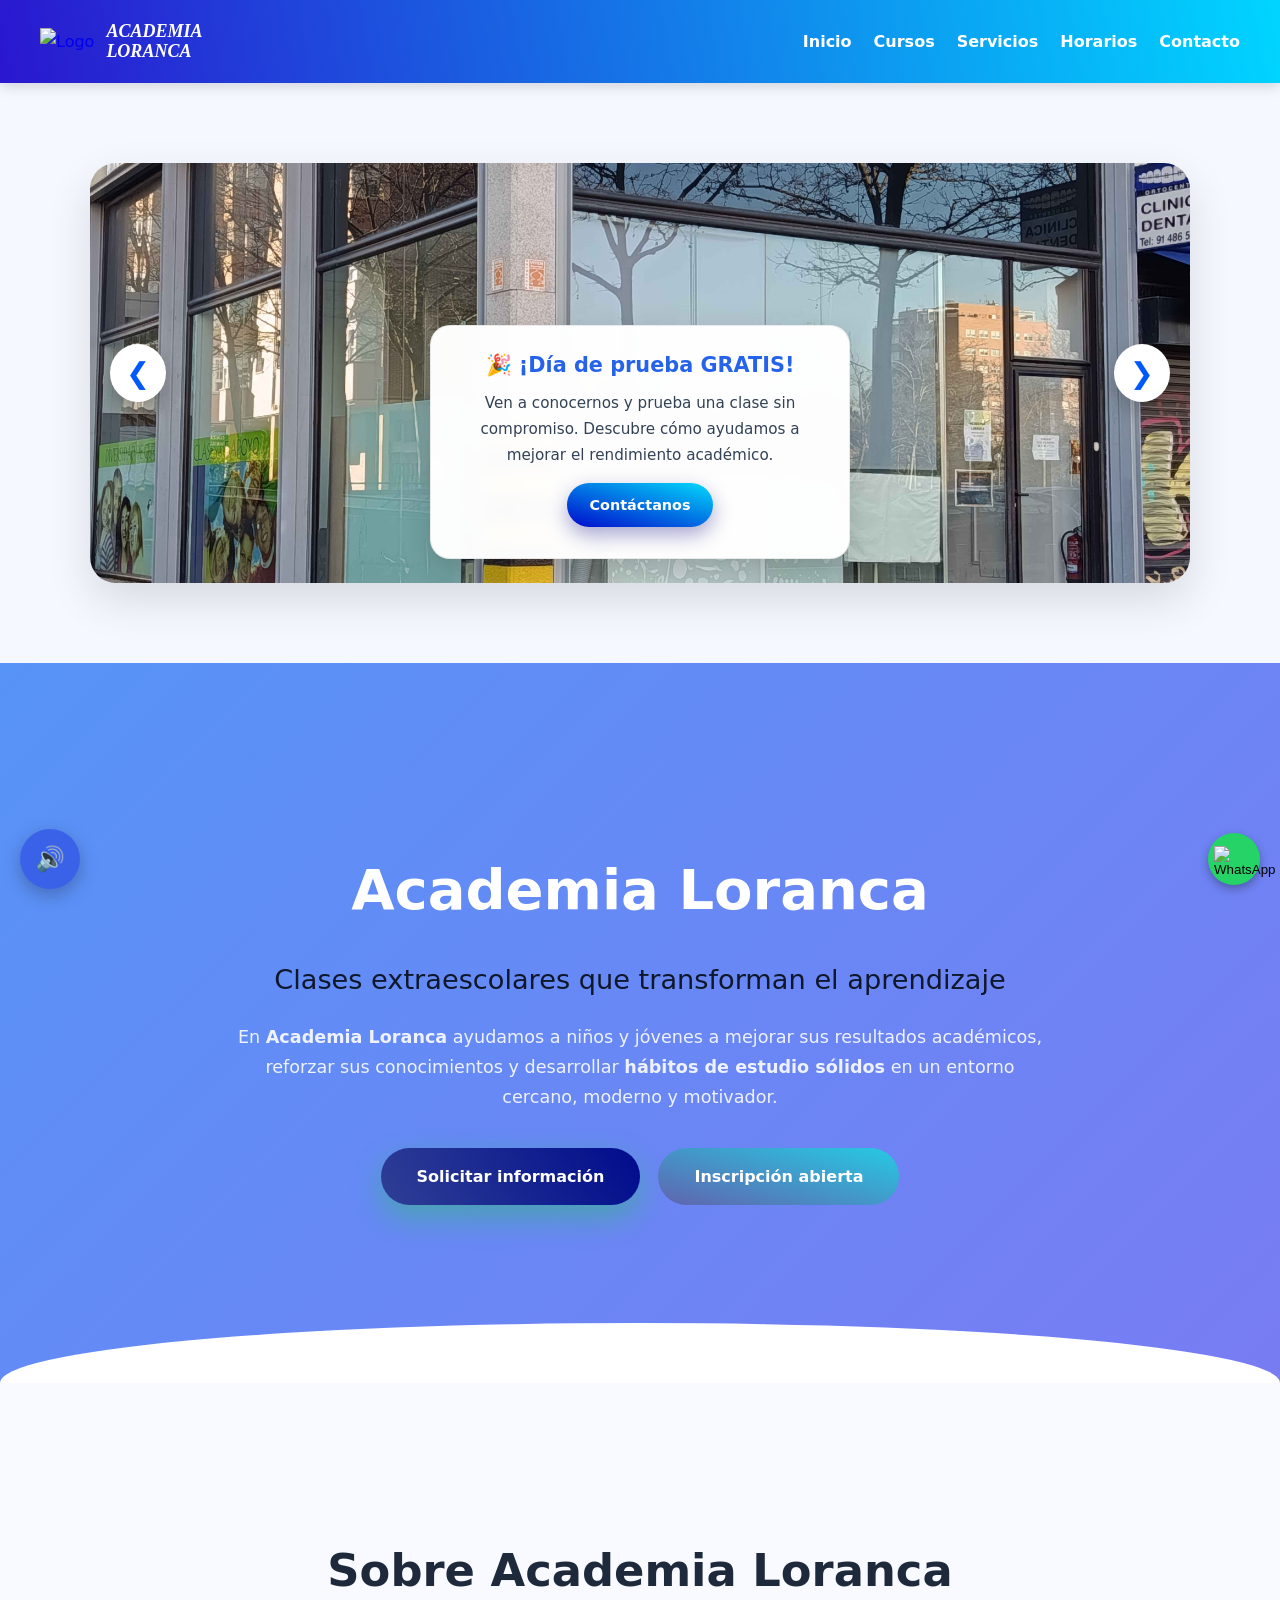
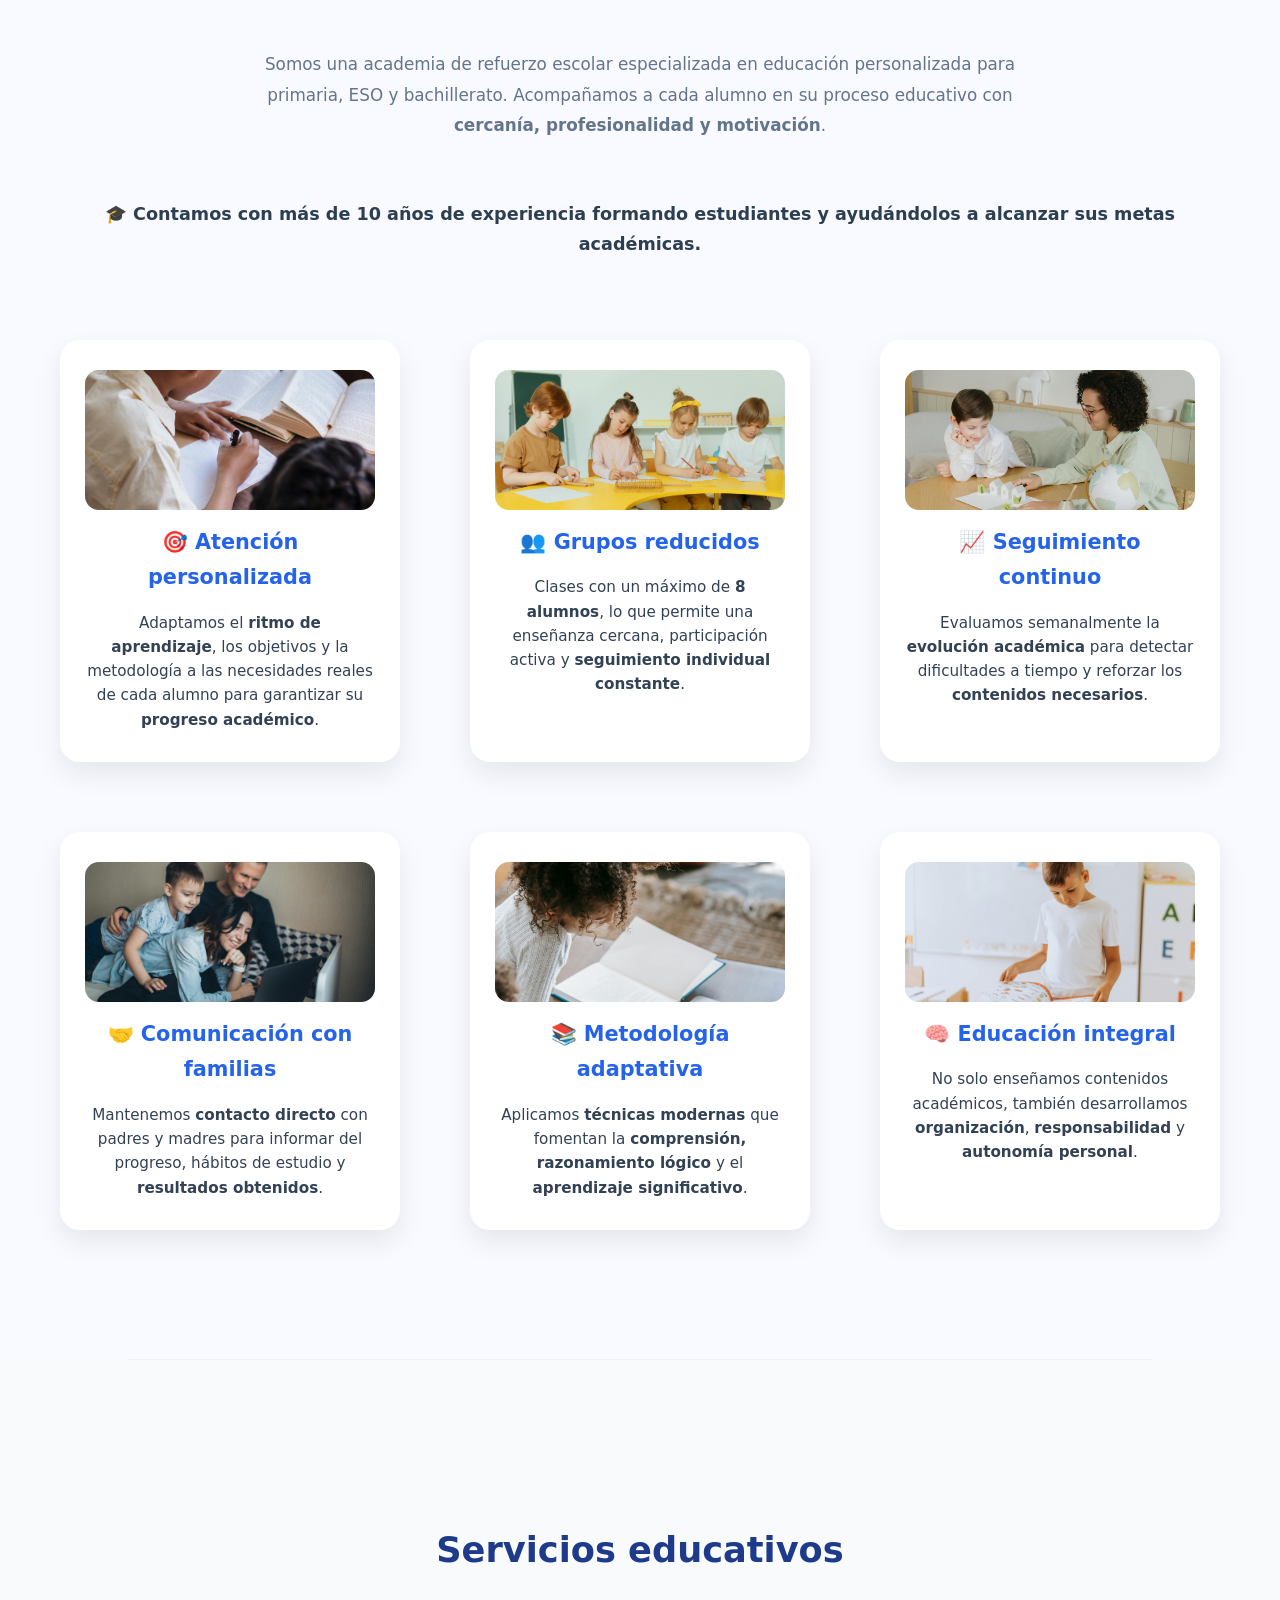
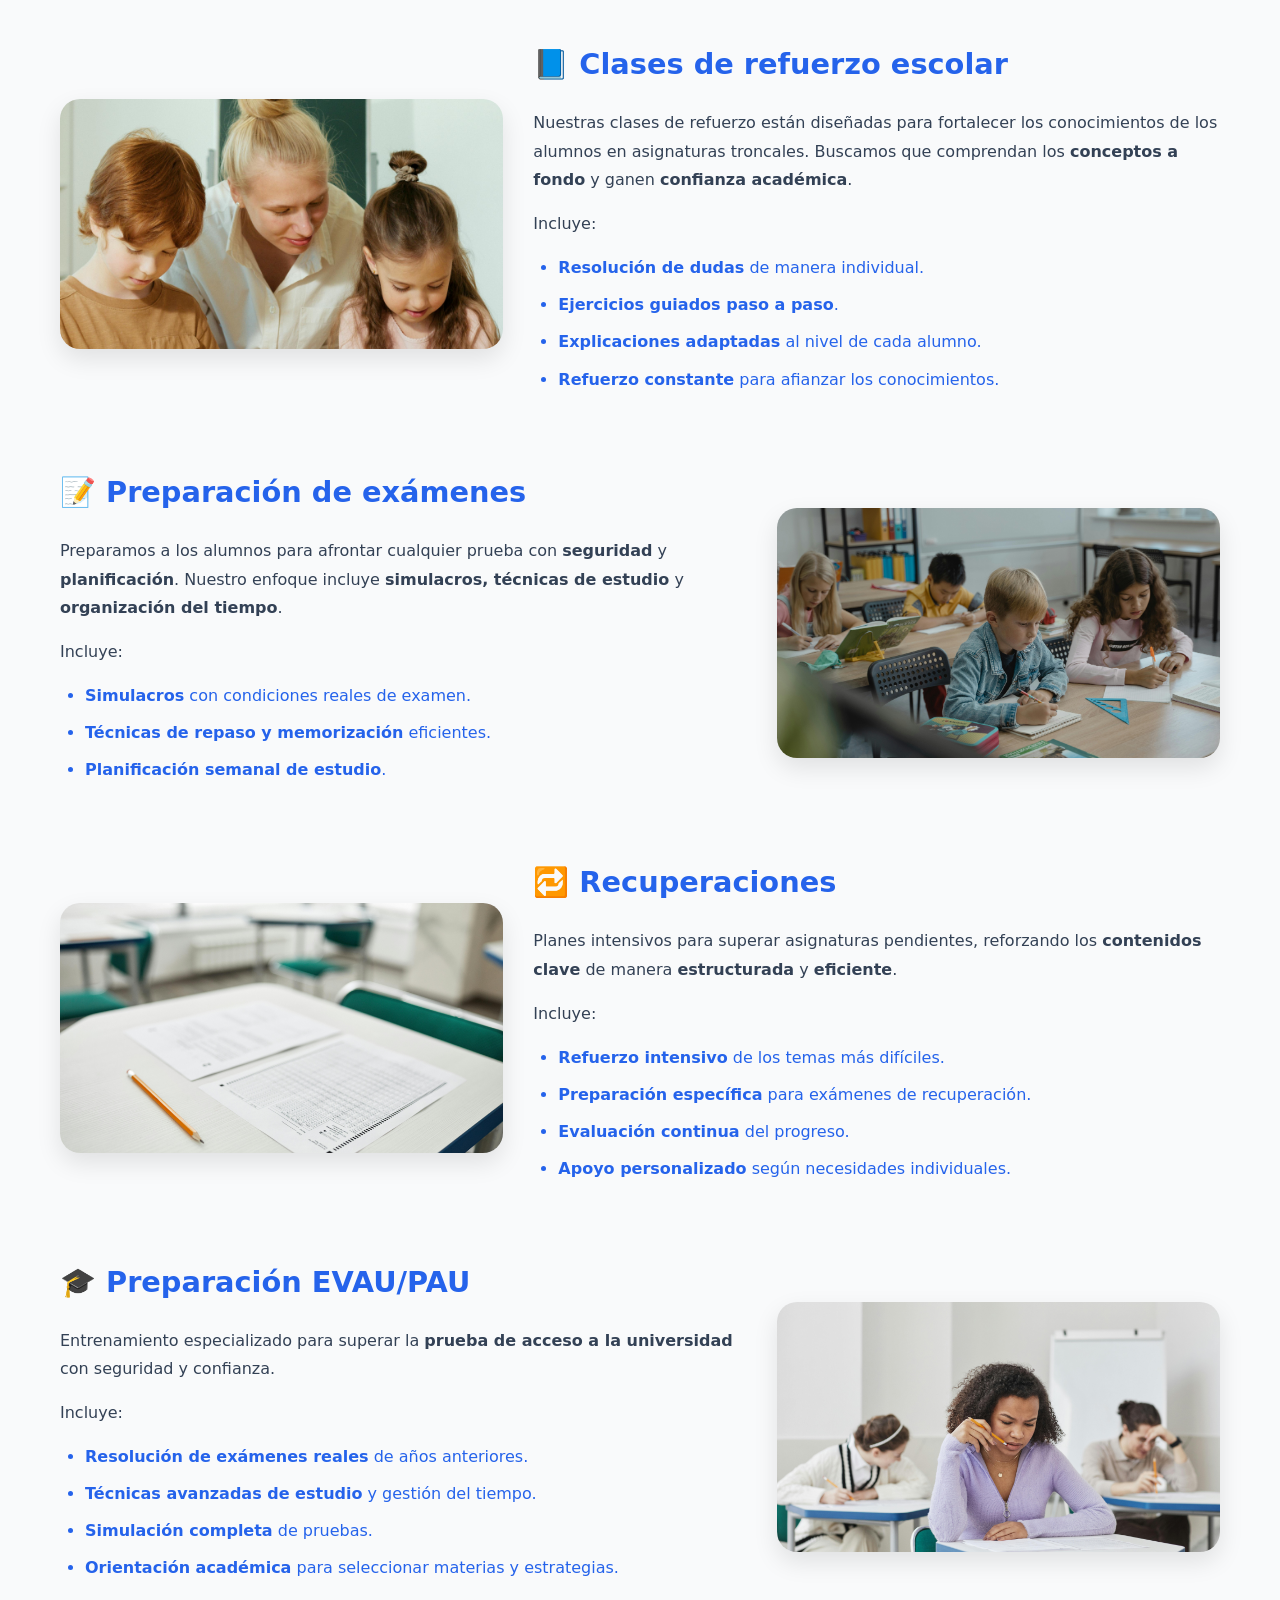
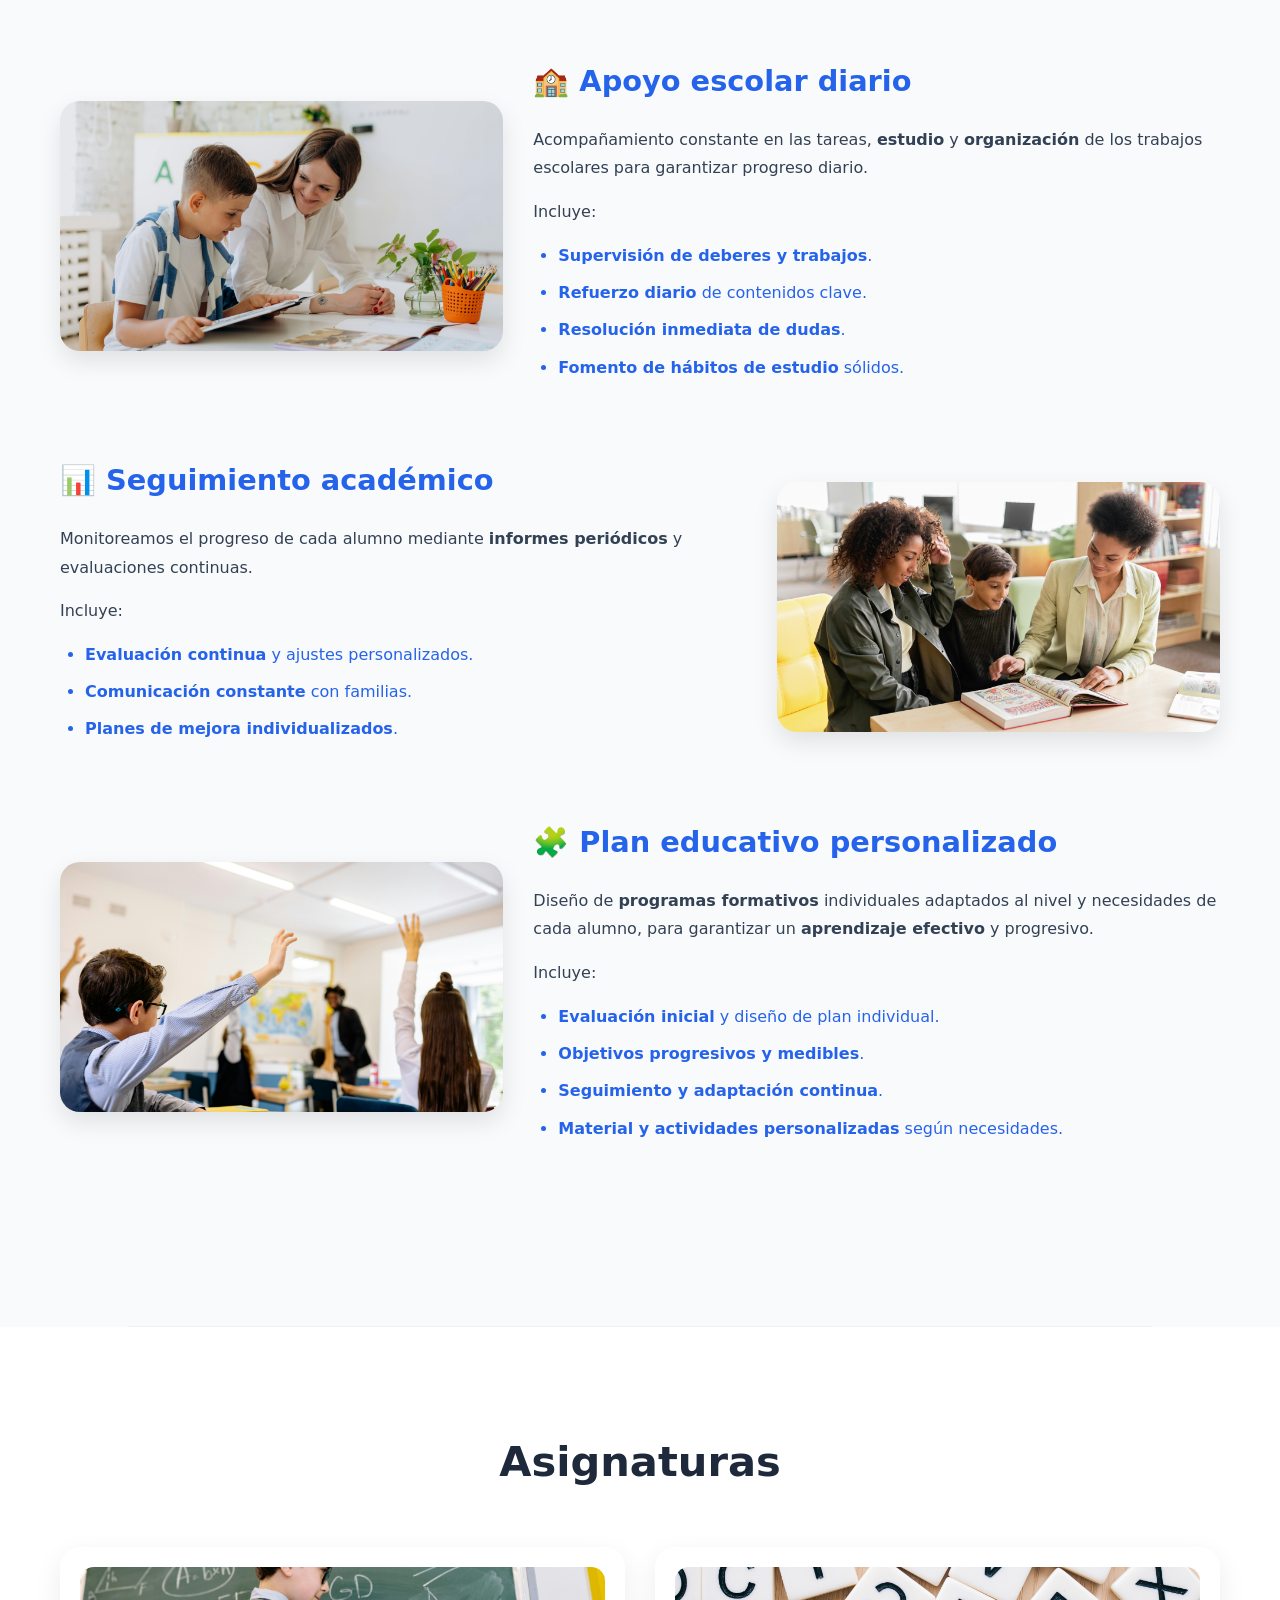
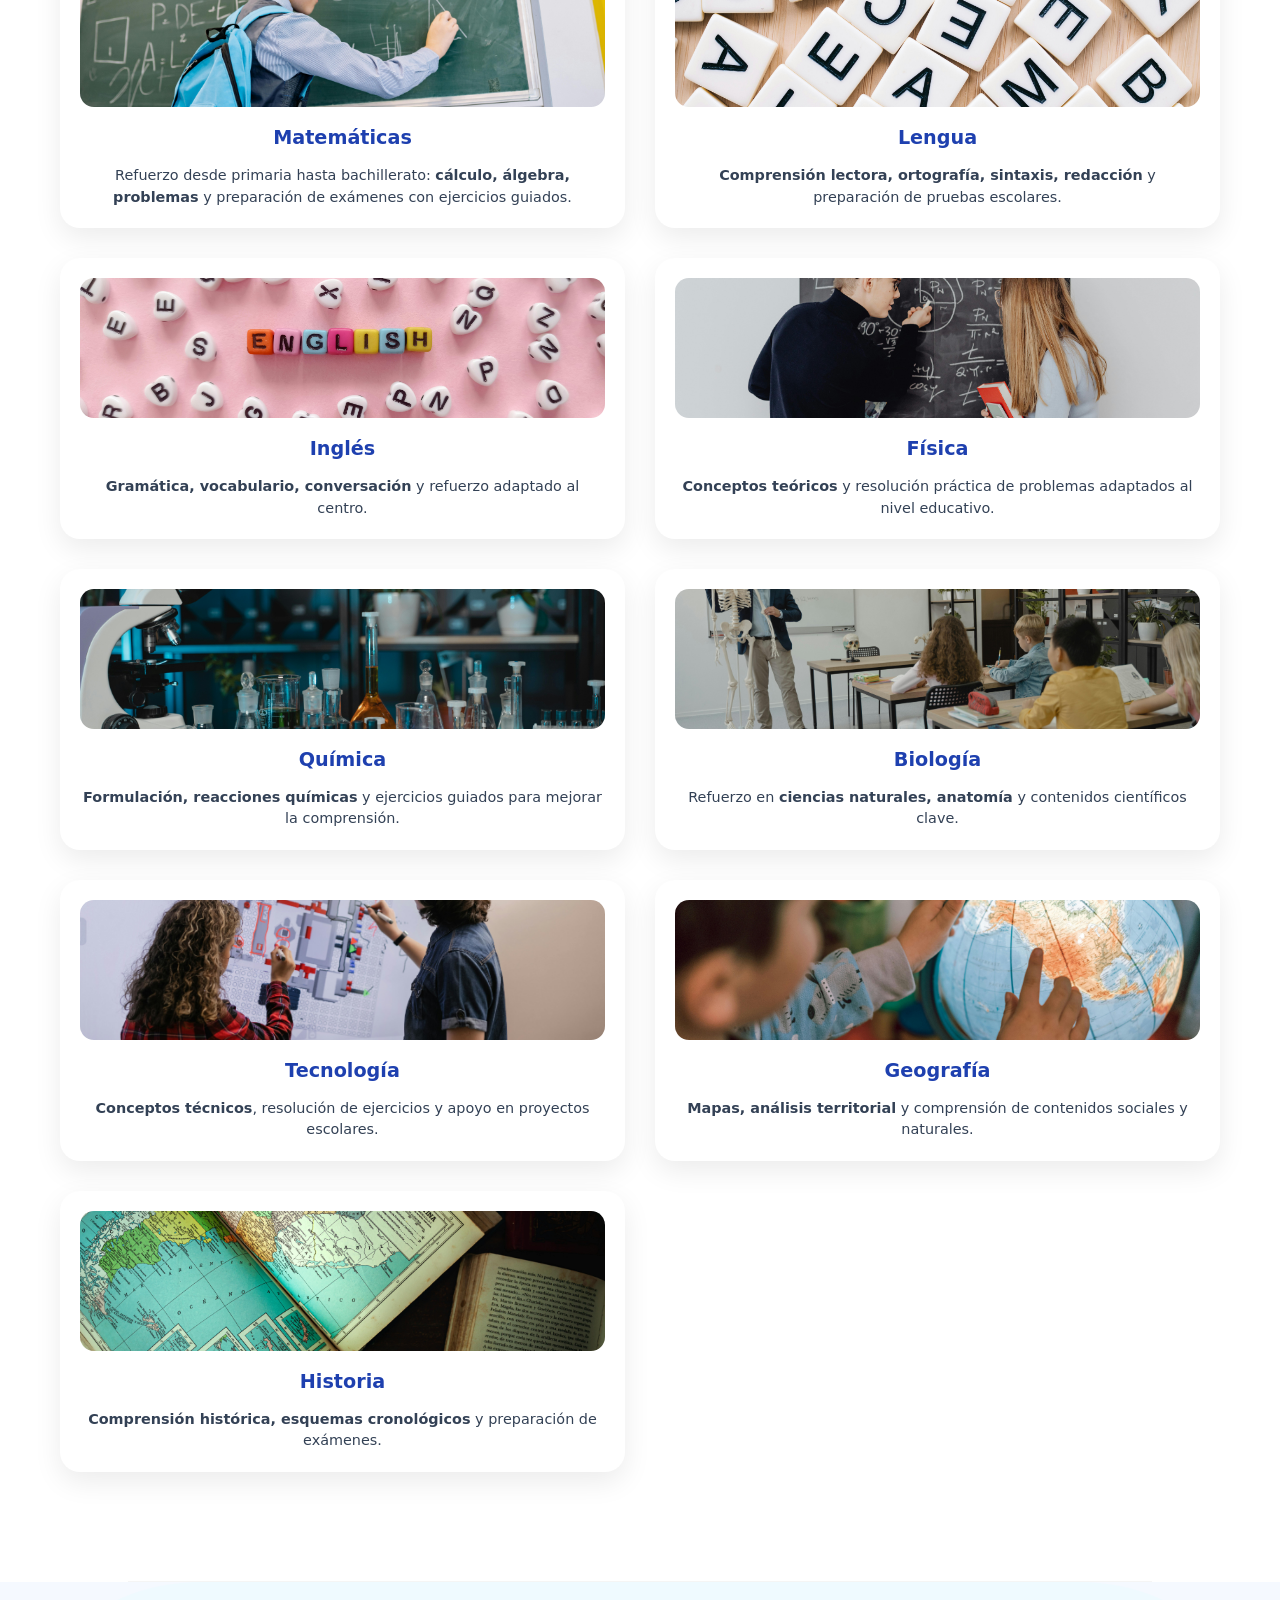
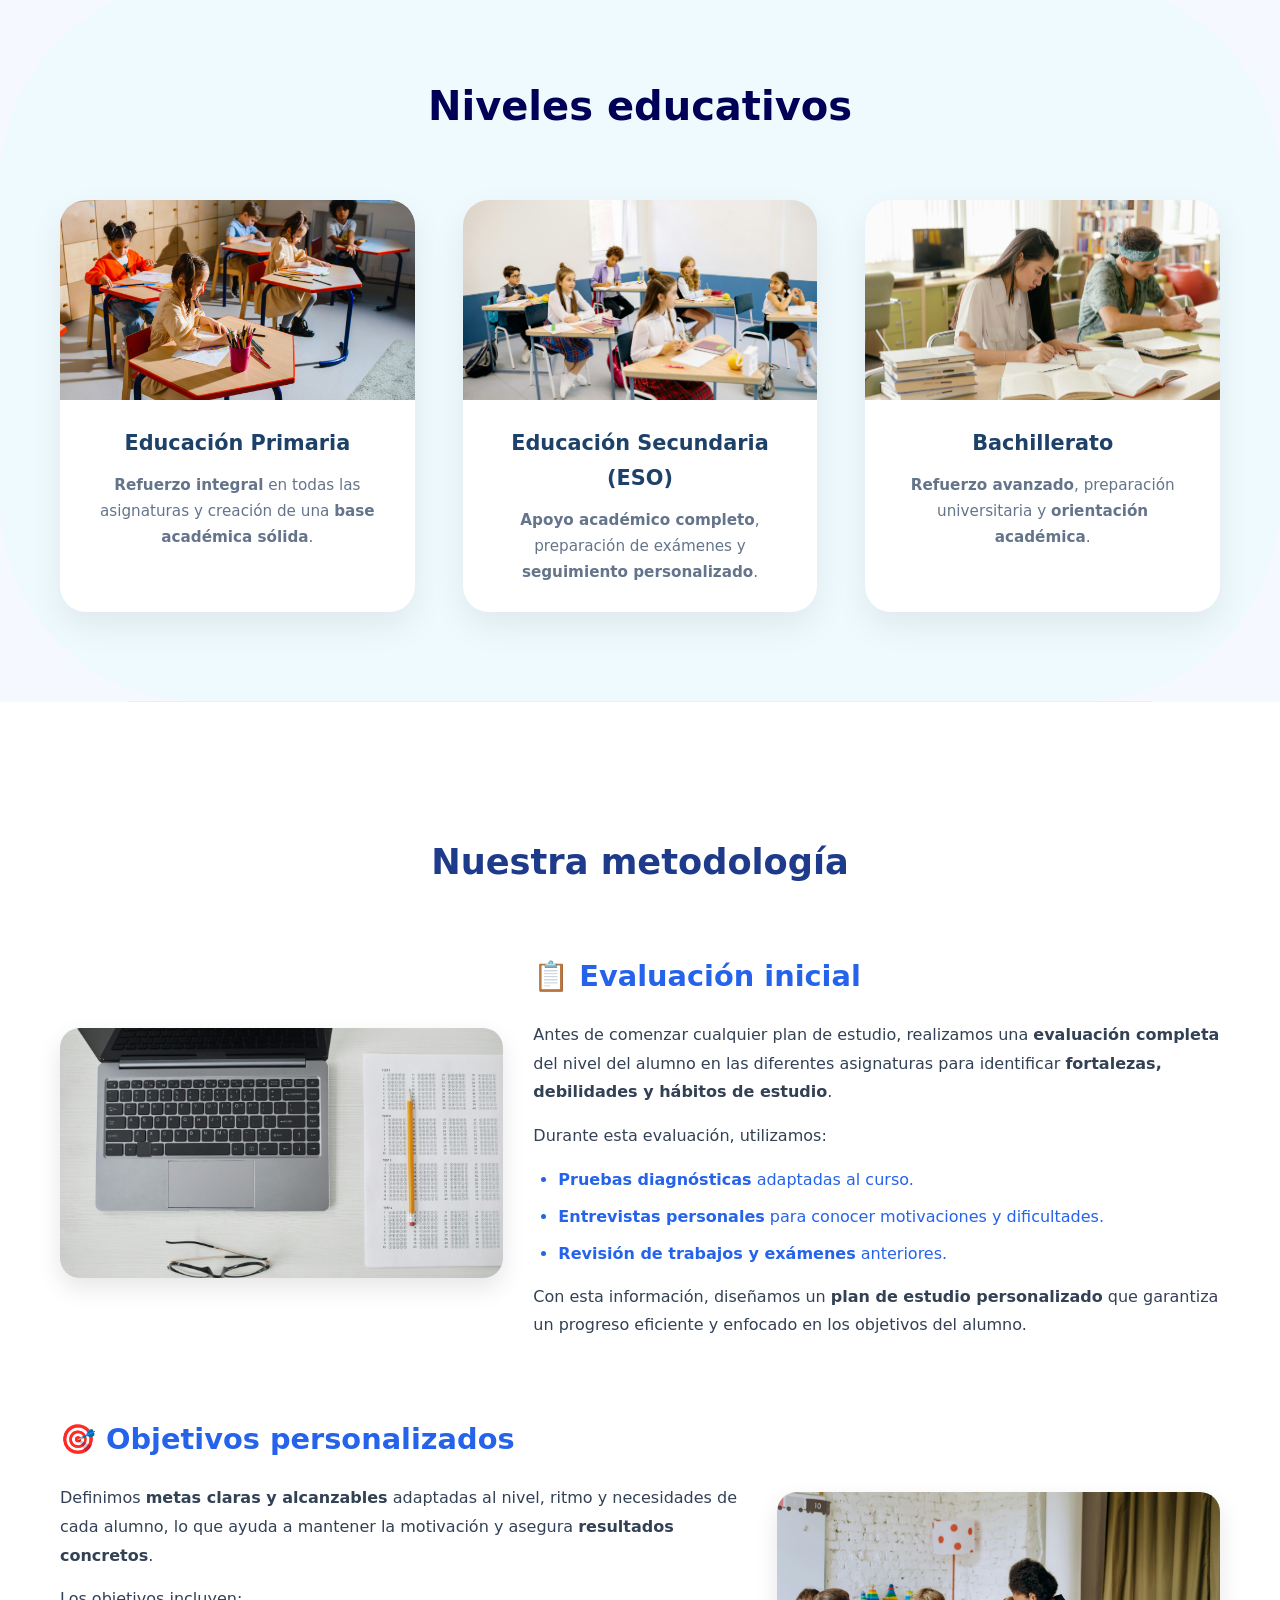
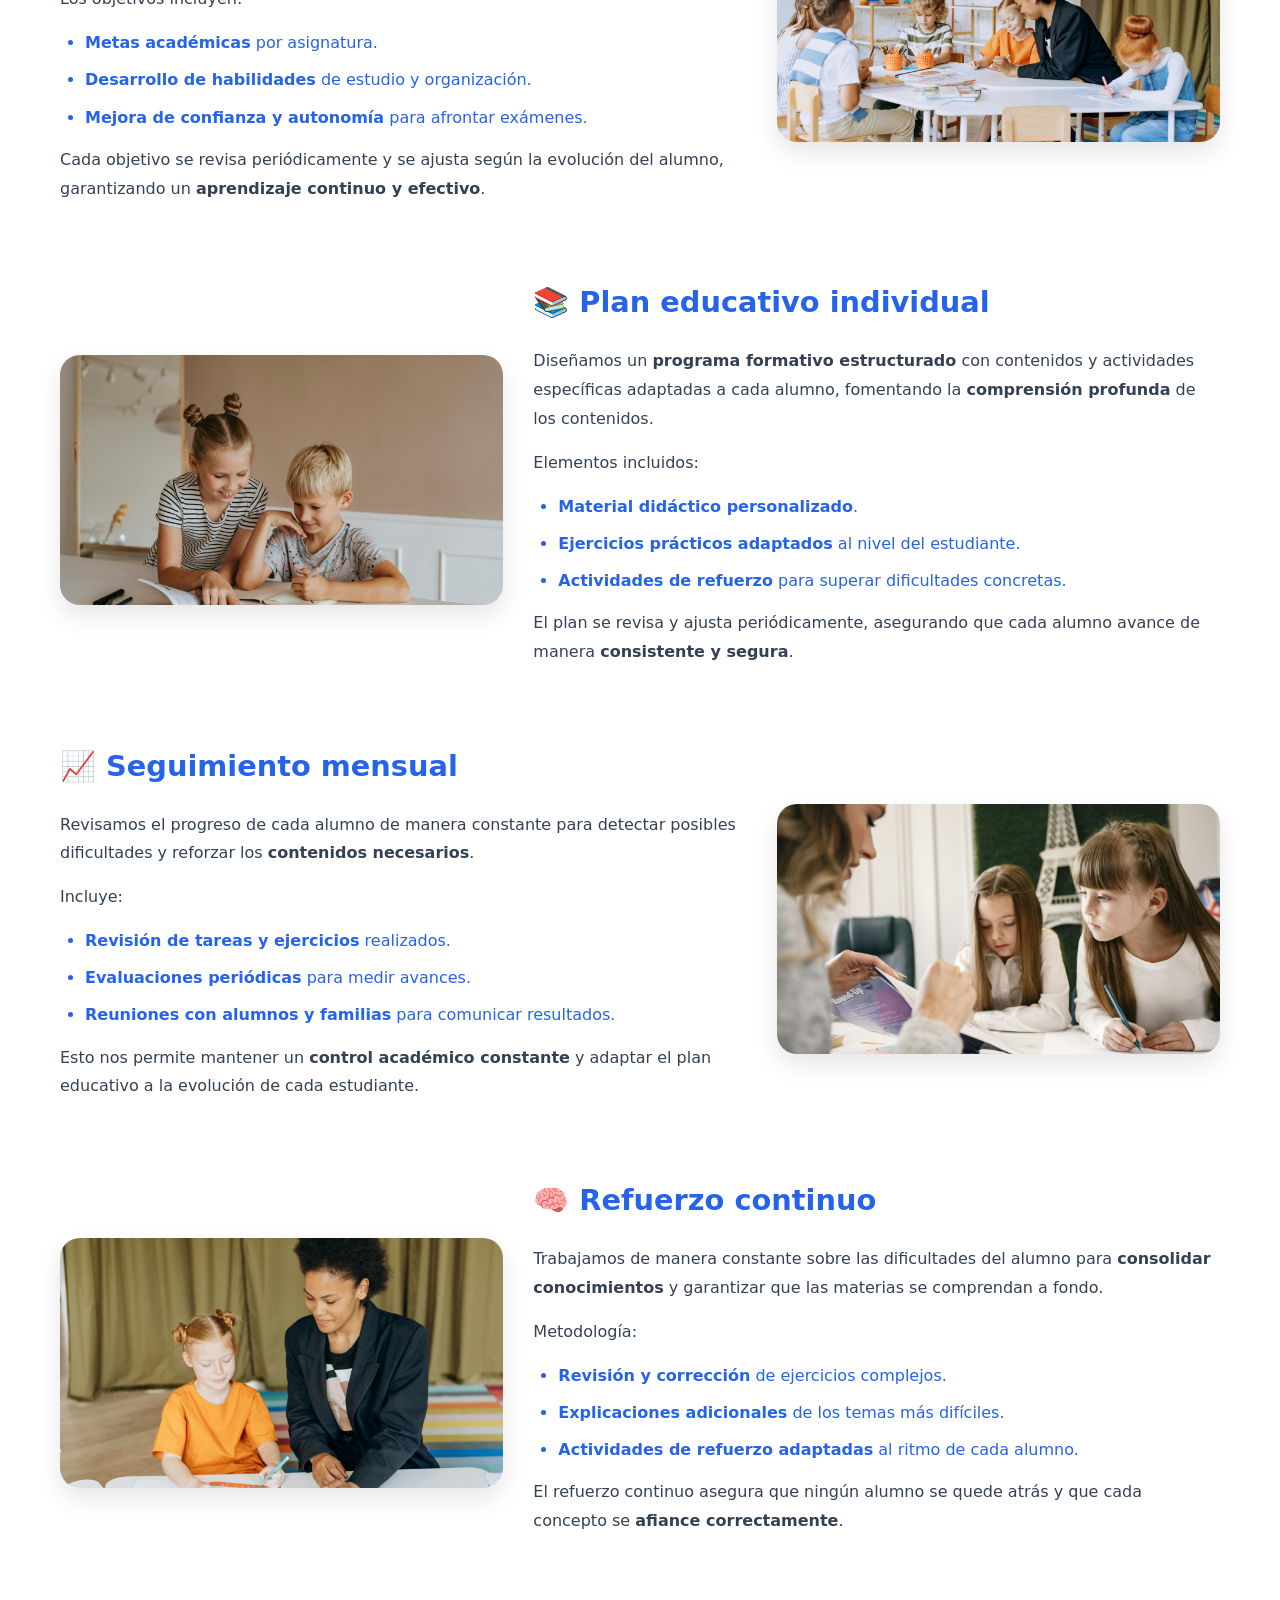
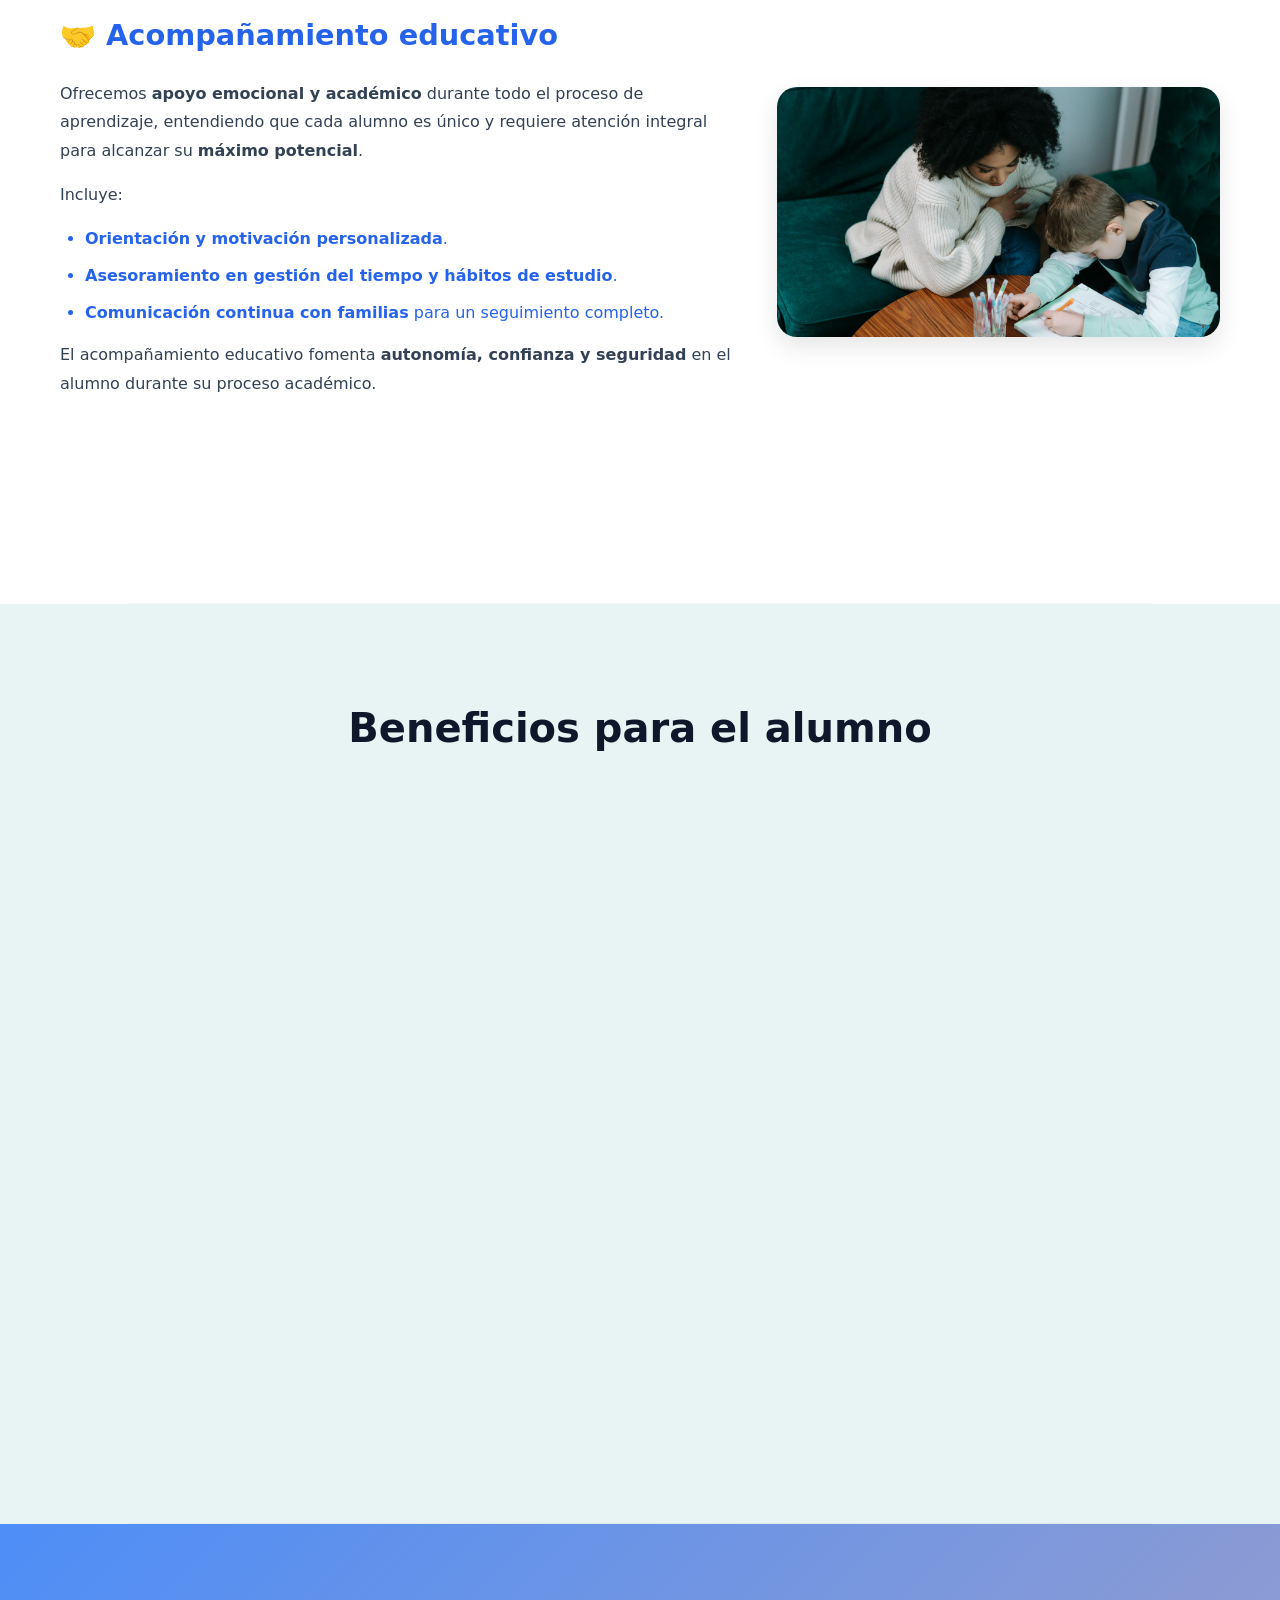
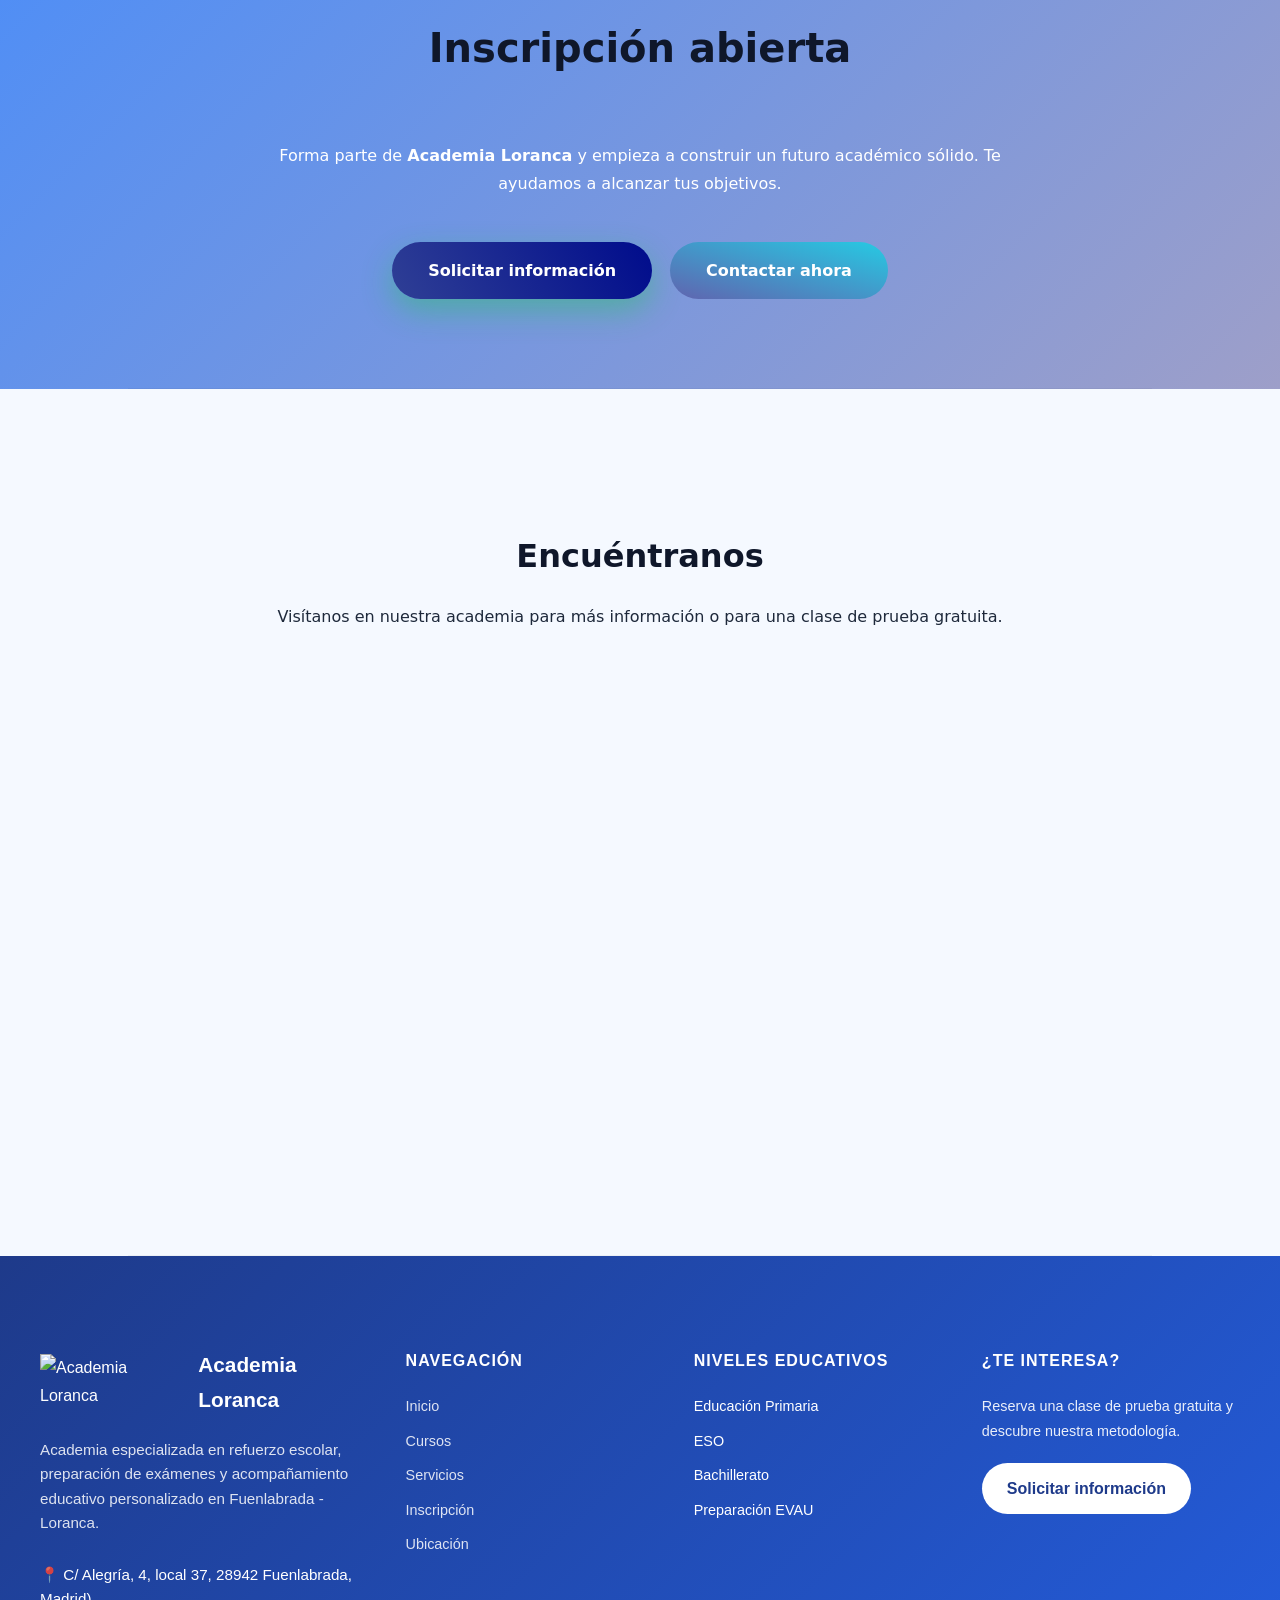
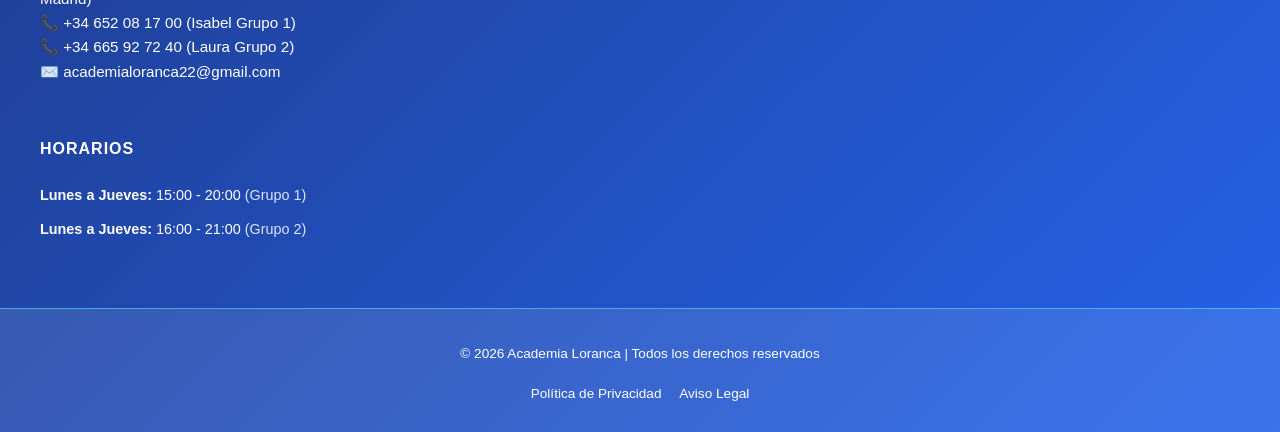
==== commit 528e9e6c: "Retoques" ====
--- a/Proyecto-TFG/index.html
+++ b/Proyecto-TFG/index.html
@@ -4,7 +4,7 @@
 <head>
     <meta charset="UTF-8">
     <meta name="viewport" content="width=device-width, initial-scale=1.0">
-    <title>AcademiaLoranca</title>
+    <title>Academia Loranca</title>
     <link rel="shortcut icon" href="./imagenes/logo.png" type="/imagenes/logo.png">
     <link rel="stylesheet" href="./parte-css/index.css">
     <script type="module" src="./parte-logica/Componentes/header.js" defer></script>
@@ -51,7 +51,7 @@
                     Ven a conocernos y prueba una clase sin compromiso.
                     Descubre cómo ayudamos a mejorar el rendimiento académico.
                 </p>
-                <a href="./parte-html/contactos.html" class="cta-btn">Contáctanos</a>
+                <a href="./contactos.html" class="cta-btn">Contáctanos</a>
             </div>
         </div>
 
@@ -75,7 +75,7 @@
                     moderno y motivador.
                 </p>
                 <div class="hero-buttons">
-                    <a href="./parte-html/contactos.html" class="btn-primary">Solicitar información</a>
+                    <a href="./contactos.html" class="btn-primary">Solicitar información</a>
                     <a href="#inscripcion" class="btn-secondary">Inscripción abierta</a>
                 </div>
             </div>
@@ -611,8 +611,8 @@
                 Te ayudamos a alcanzar tus objetivos.
             </p>
             <div class="inscripcion-cta">
-                <a href="./parte-html/contactos.html" class="btn-primary">Solicitar información</a>
-                <a href="./parte-html/contactos.html" class="btn-secondary">Contactar ahora</a>
+                <a href="./contactos.html" class="btn-primary">Solicitar información</a>
+                <a href="./contactos.html" class="btn-secondary">Contactar ahora</a>
             </div>
         </div>
     </section>
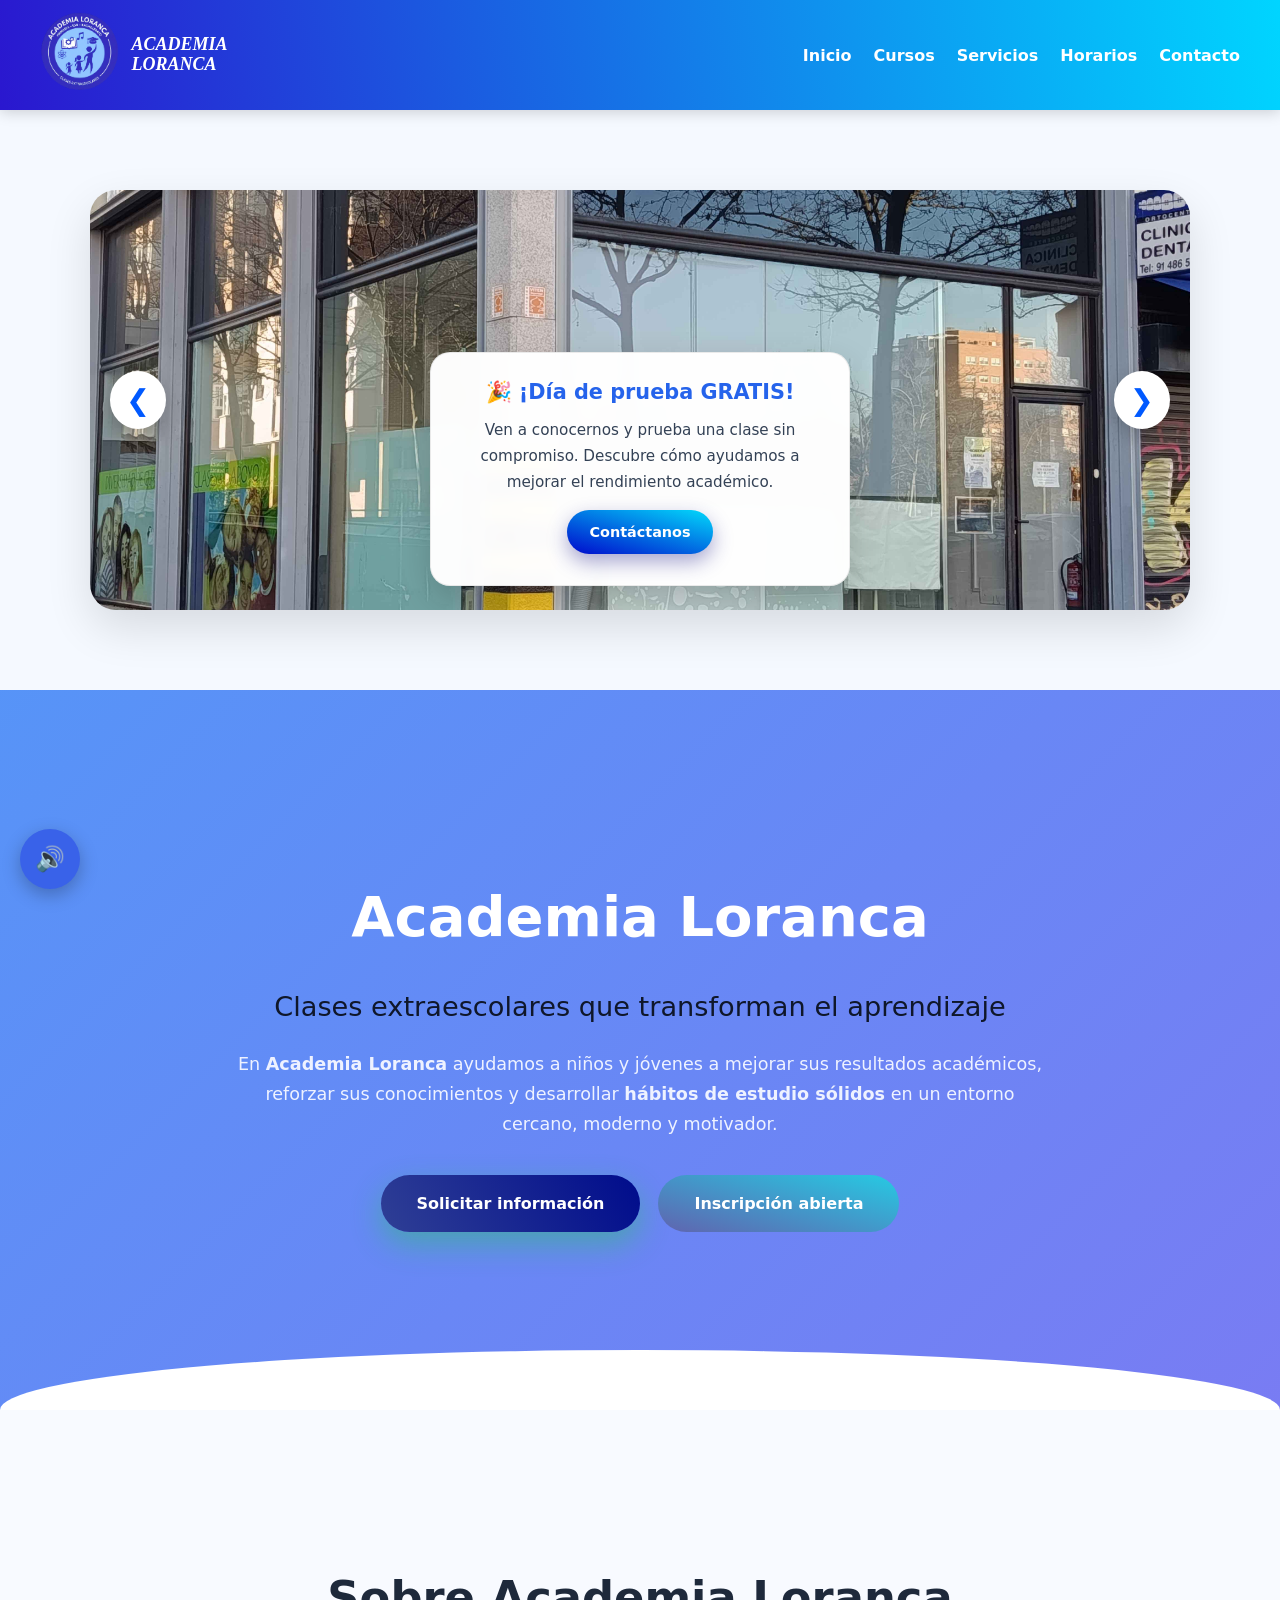
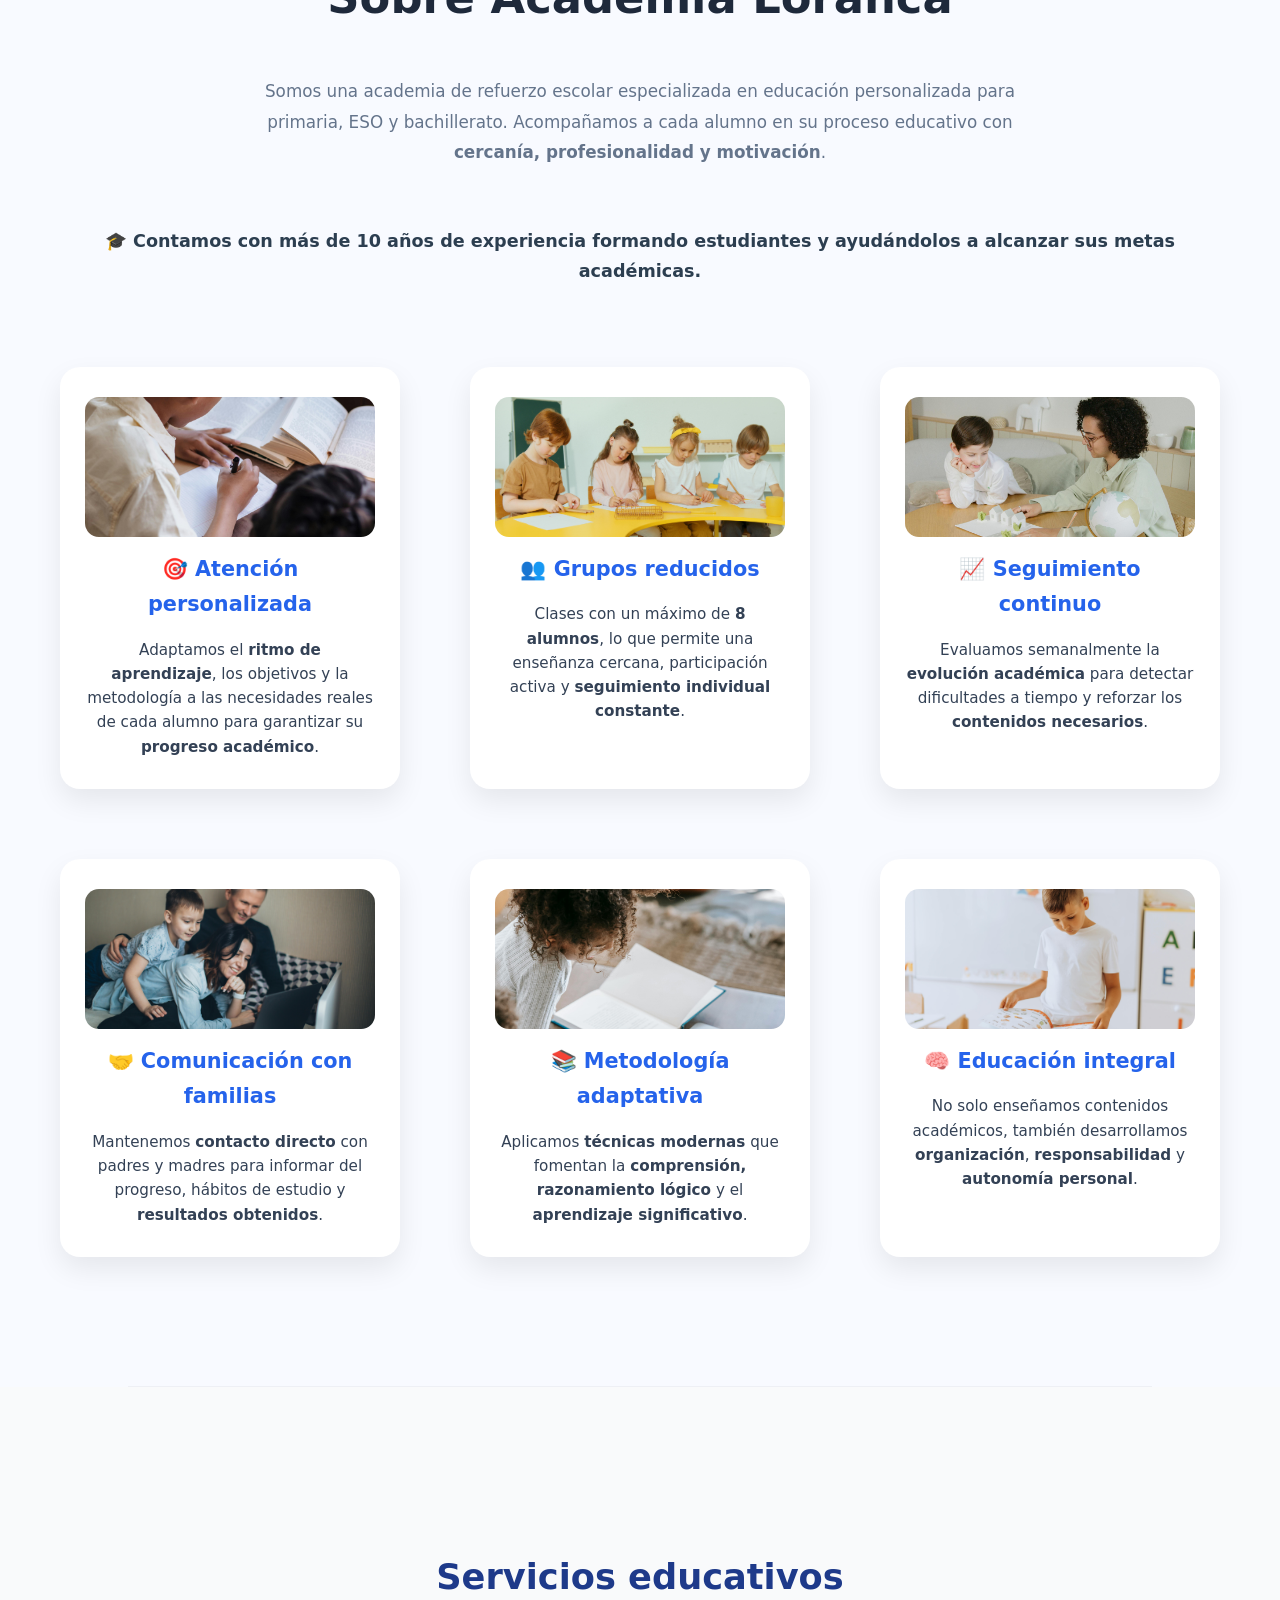
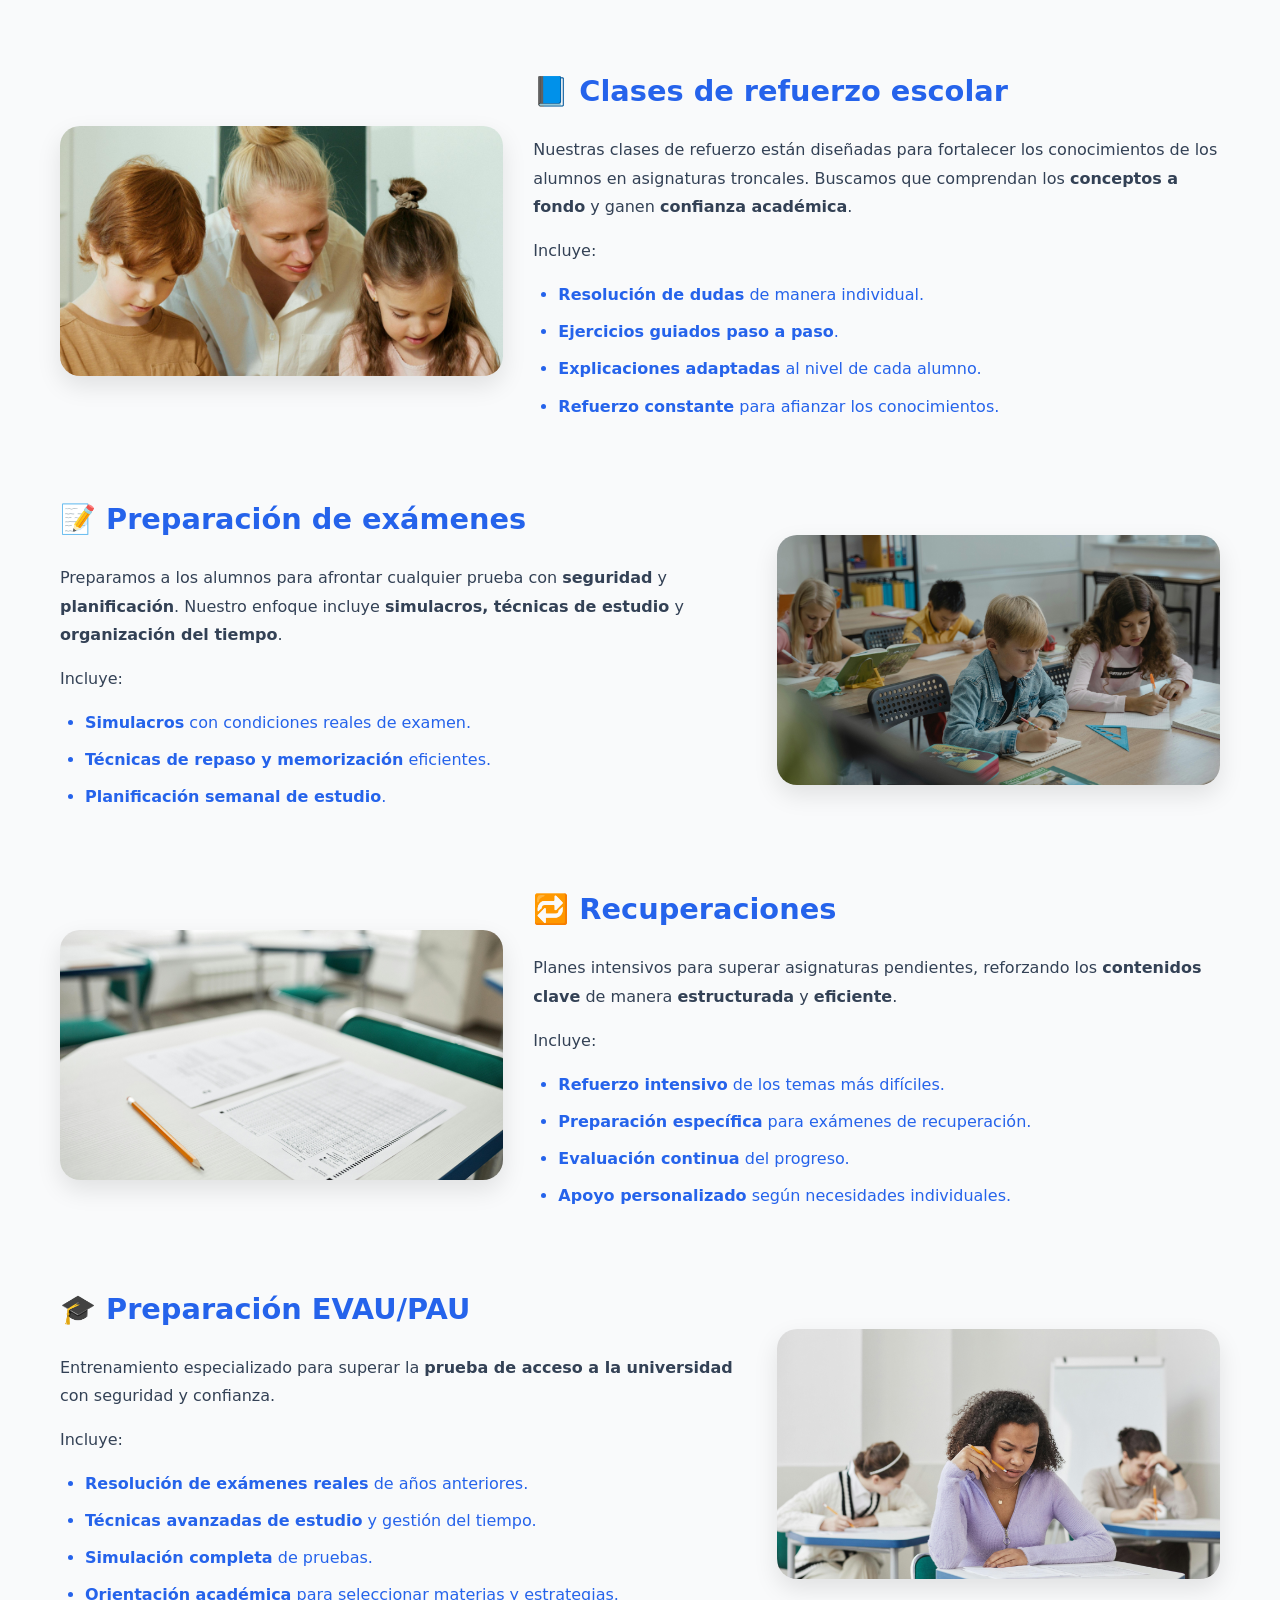
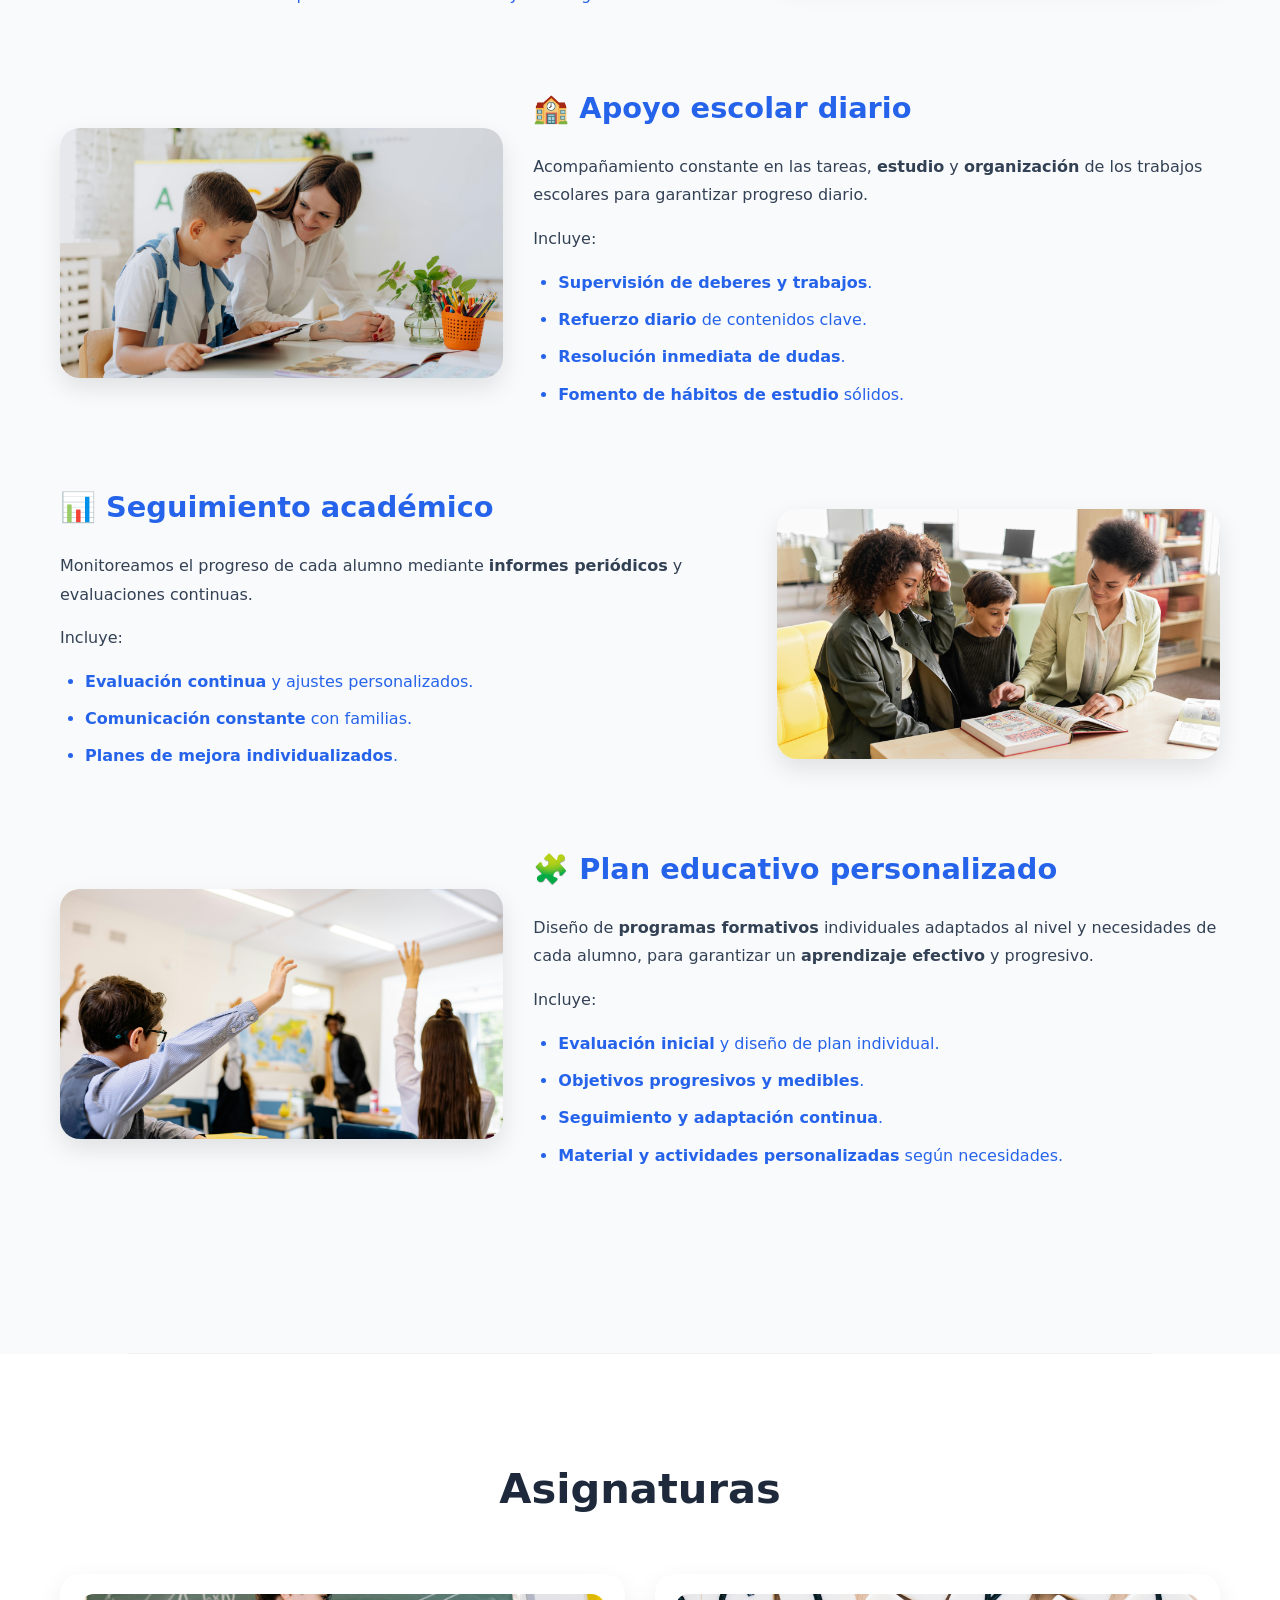
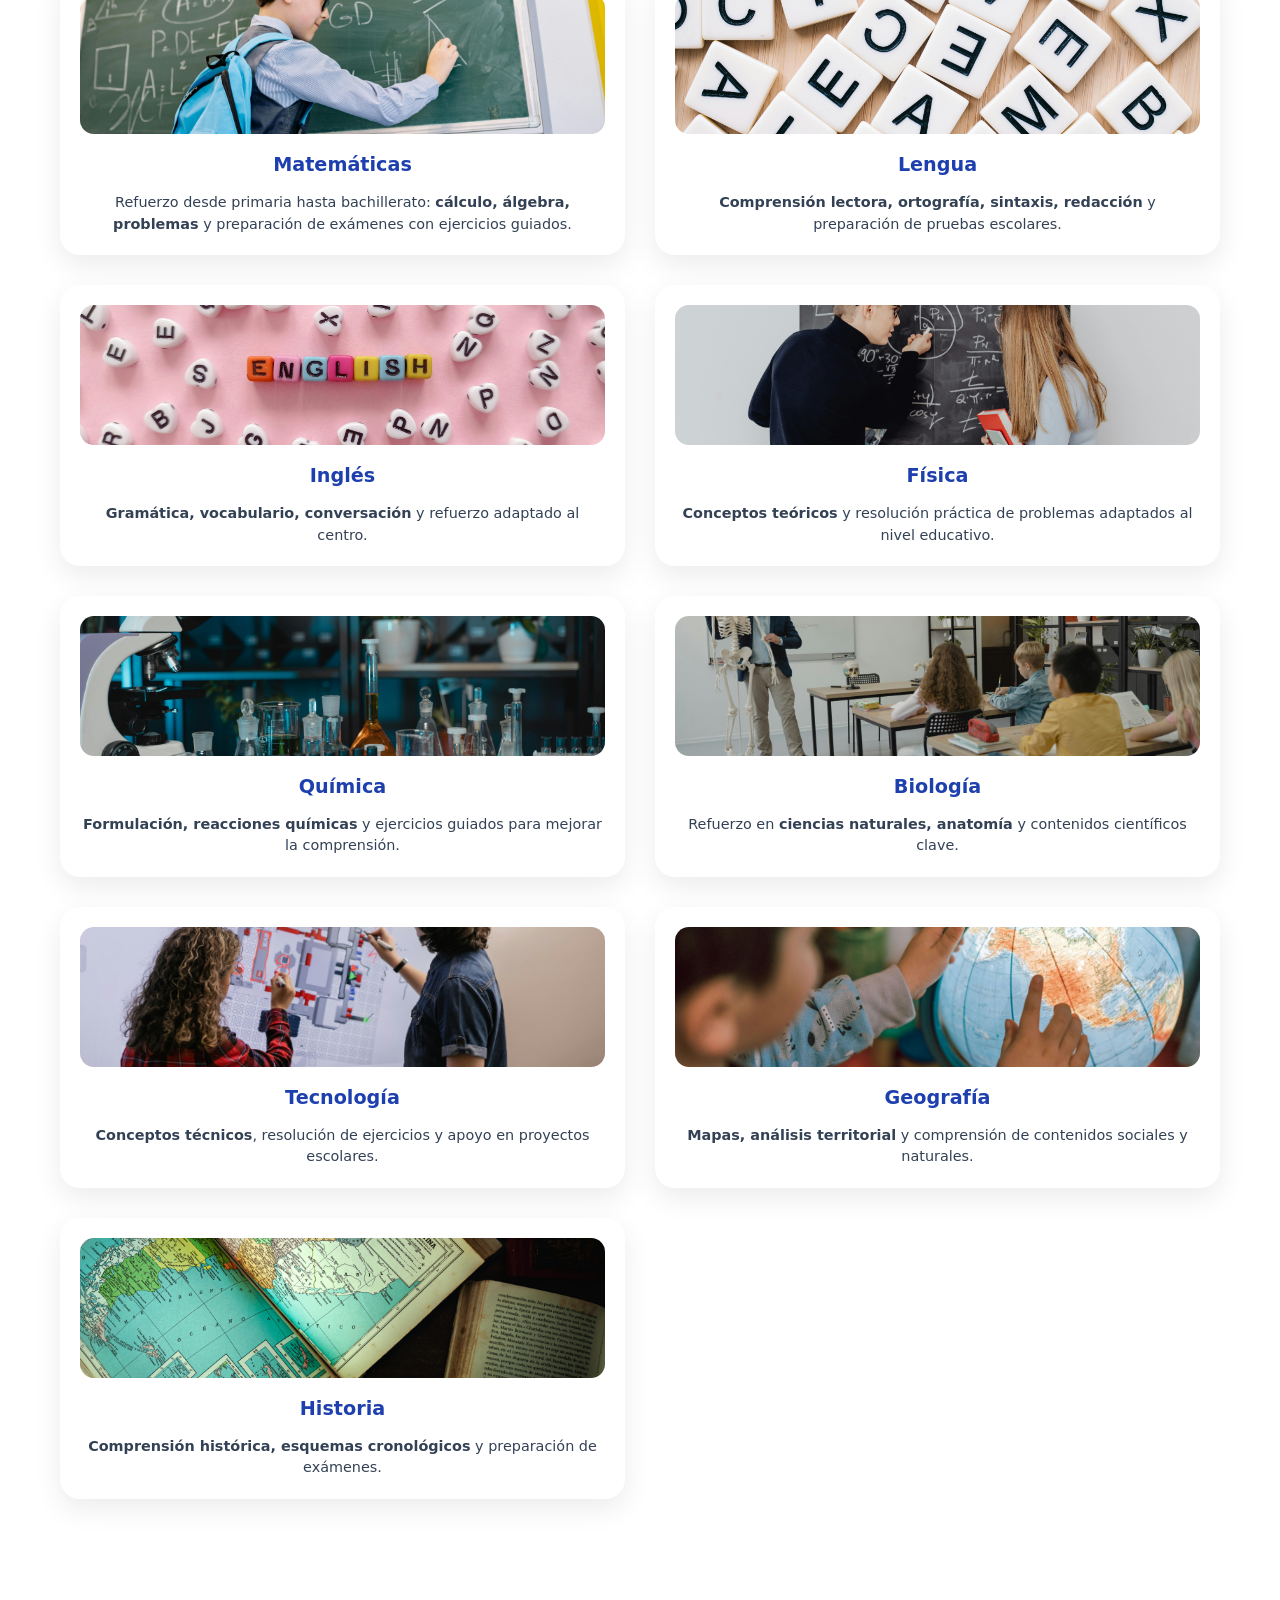
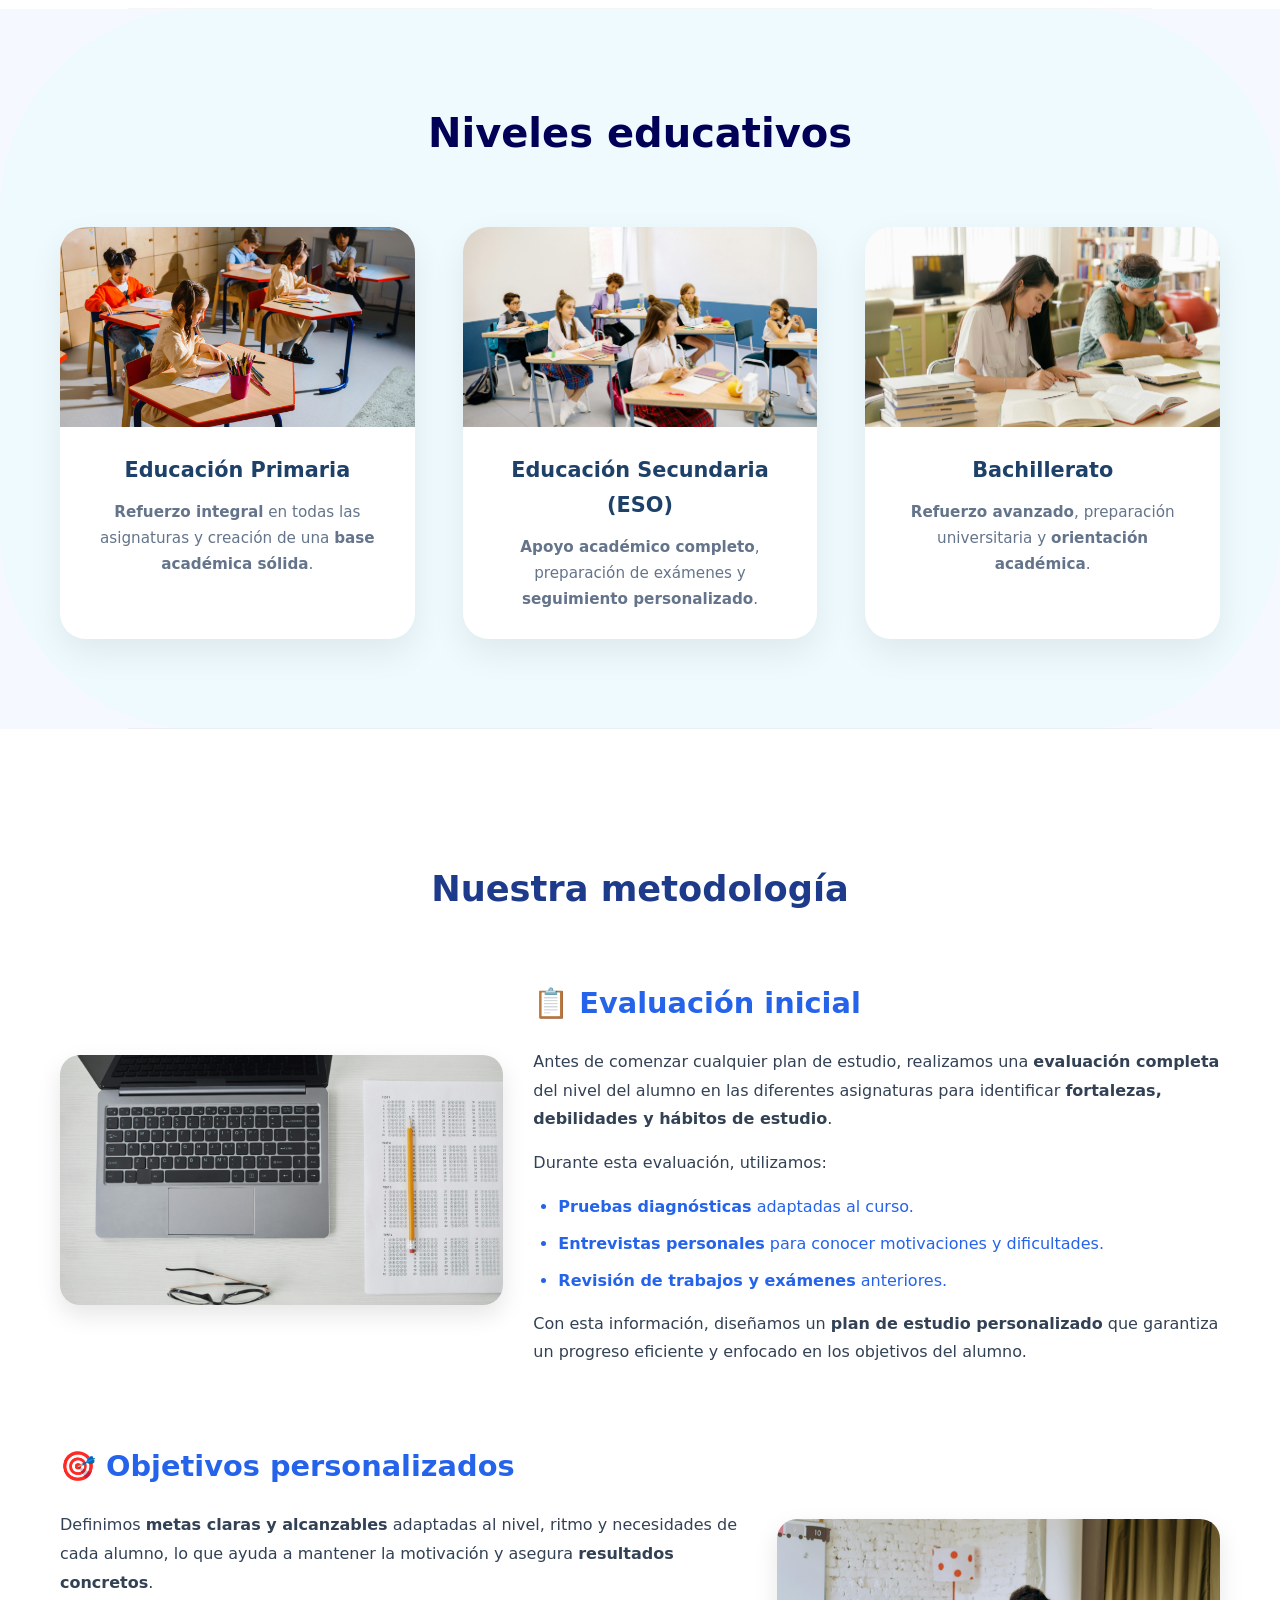
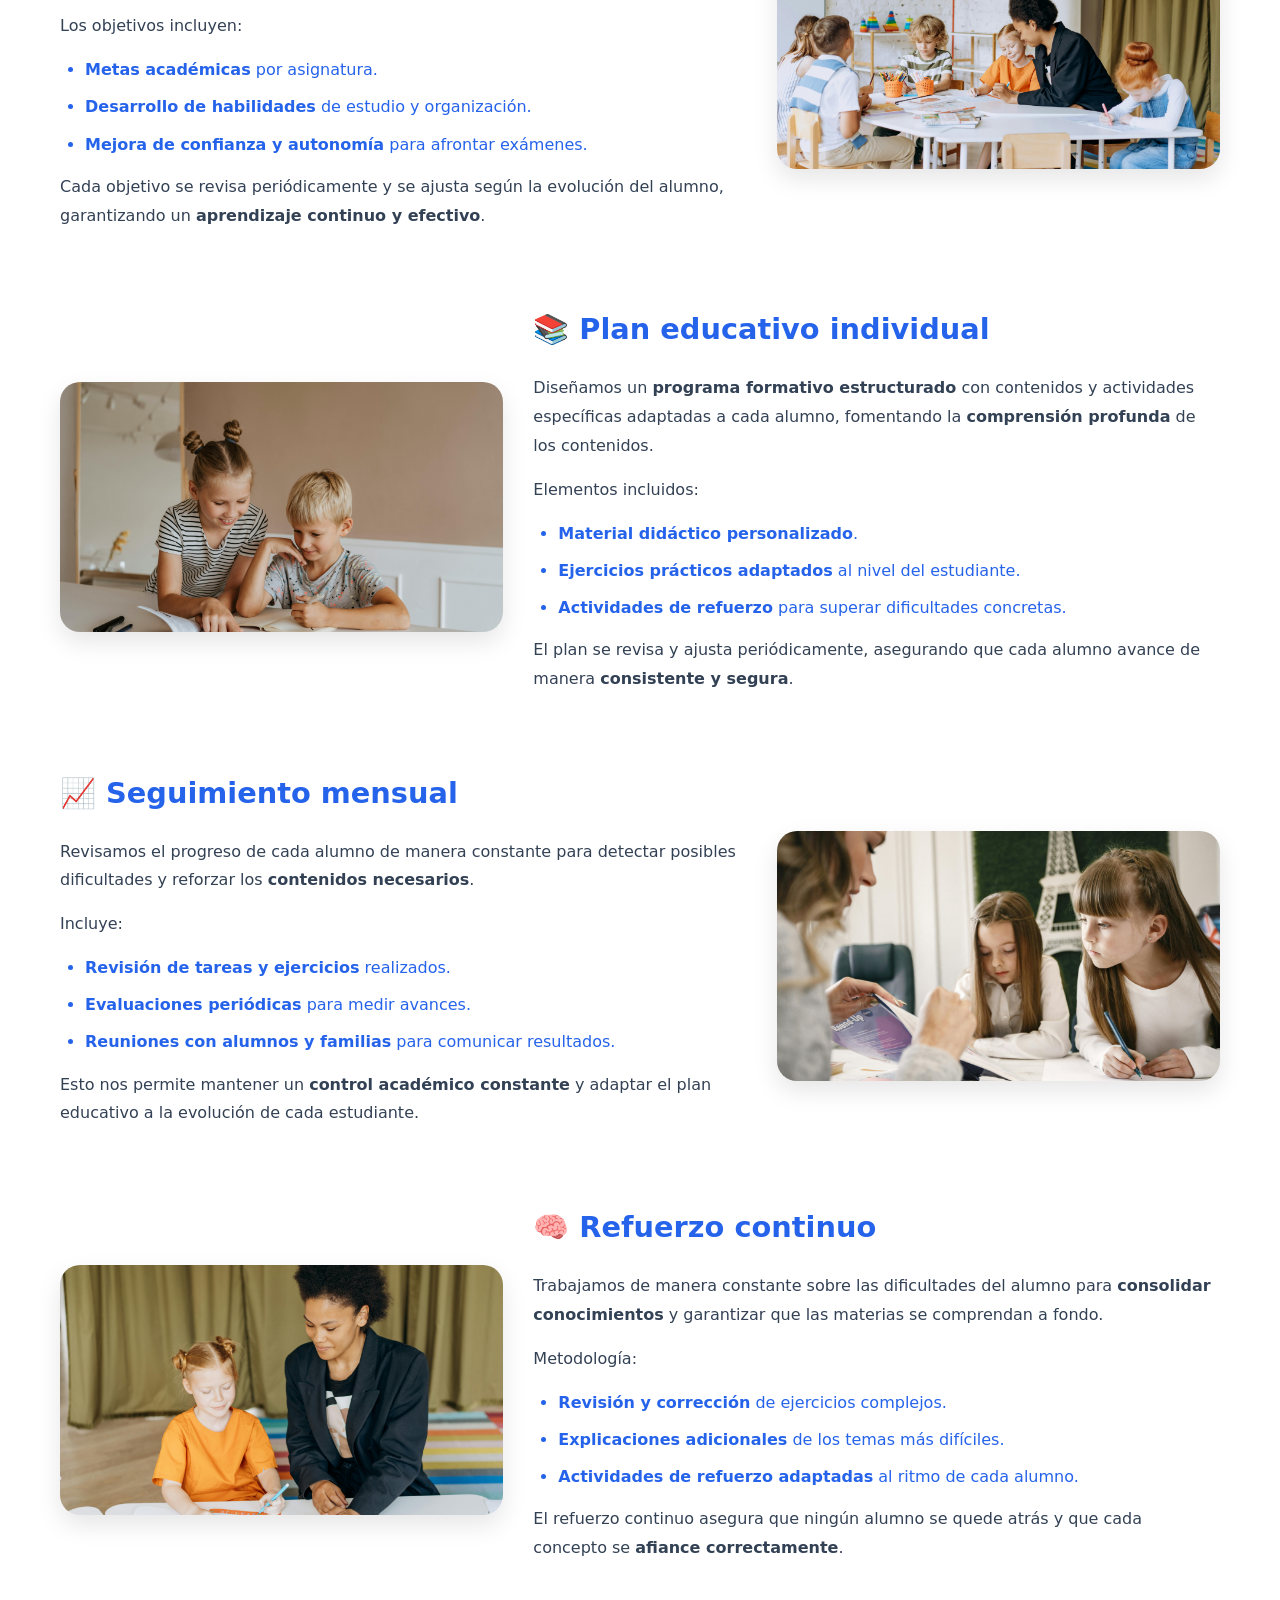
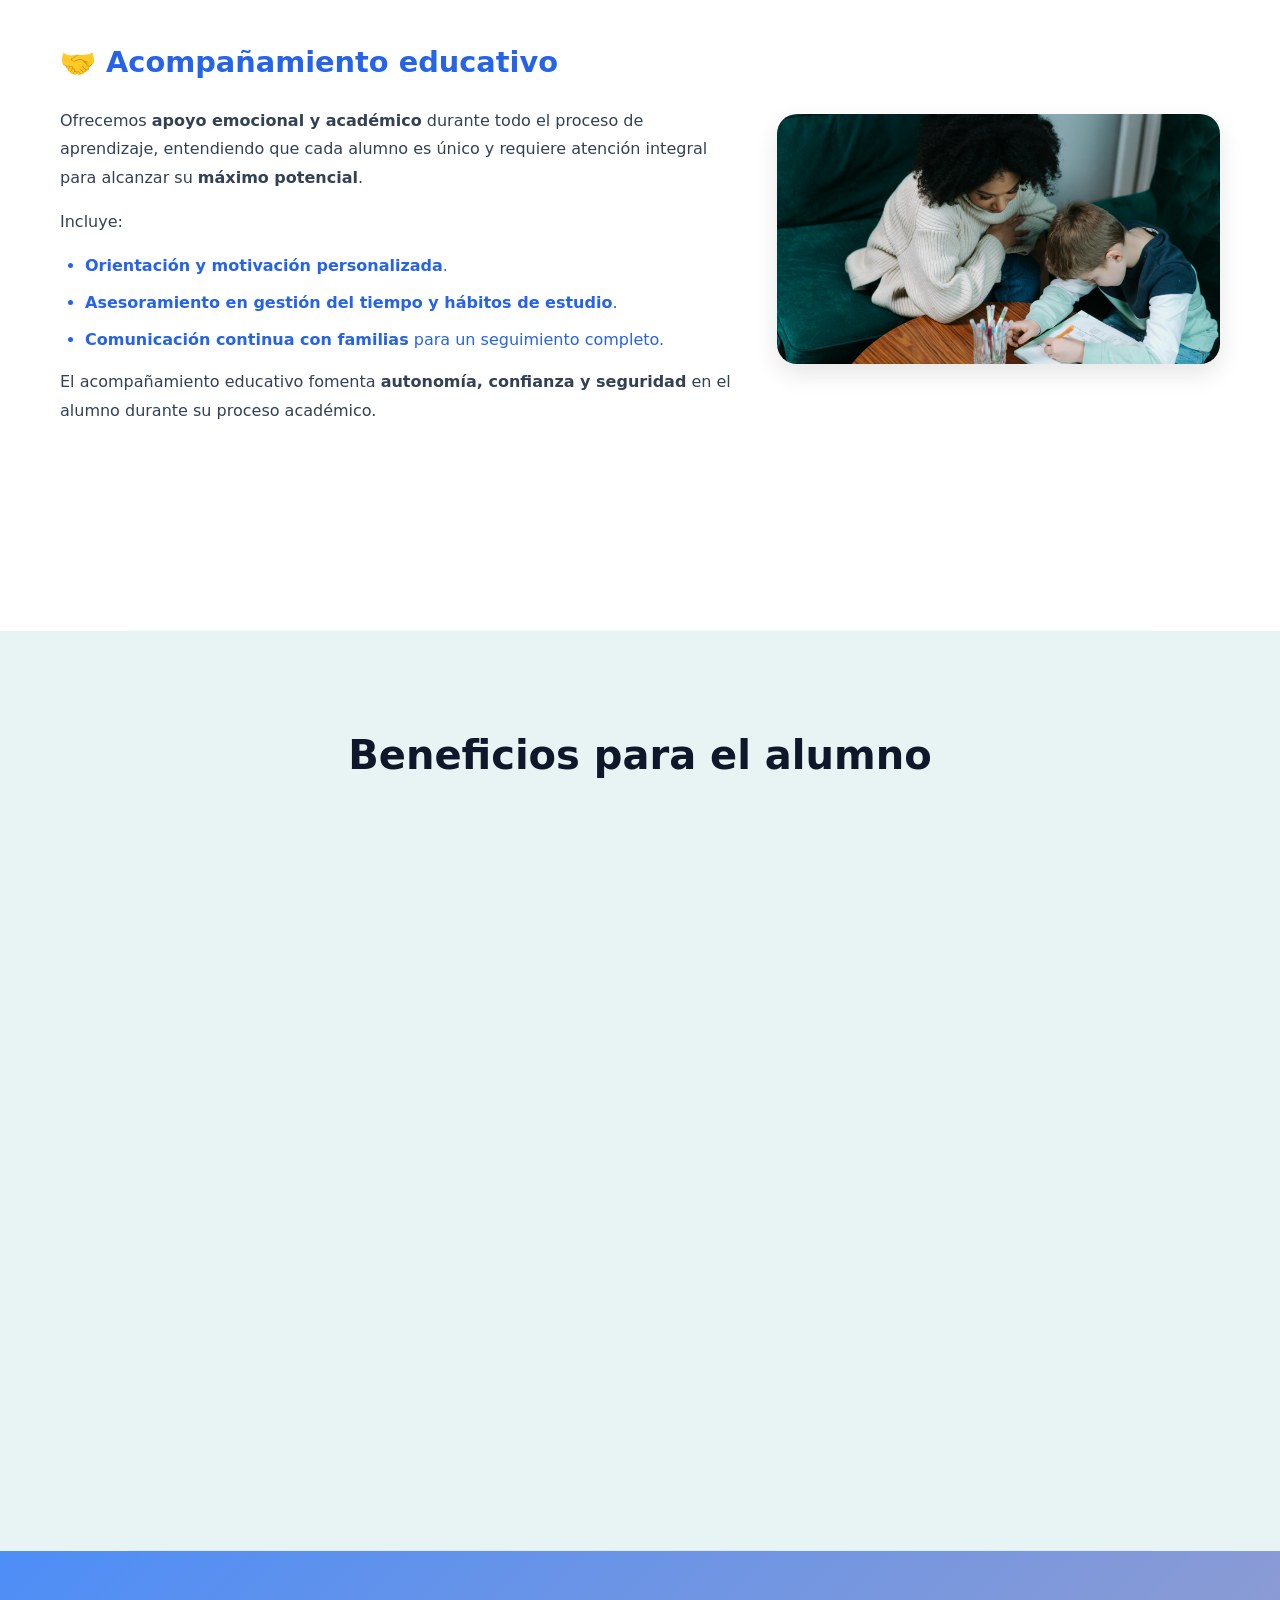
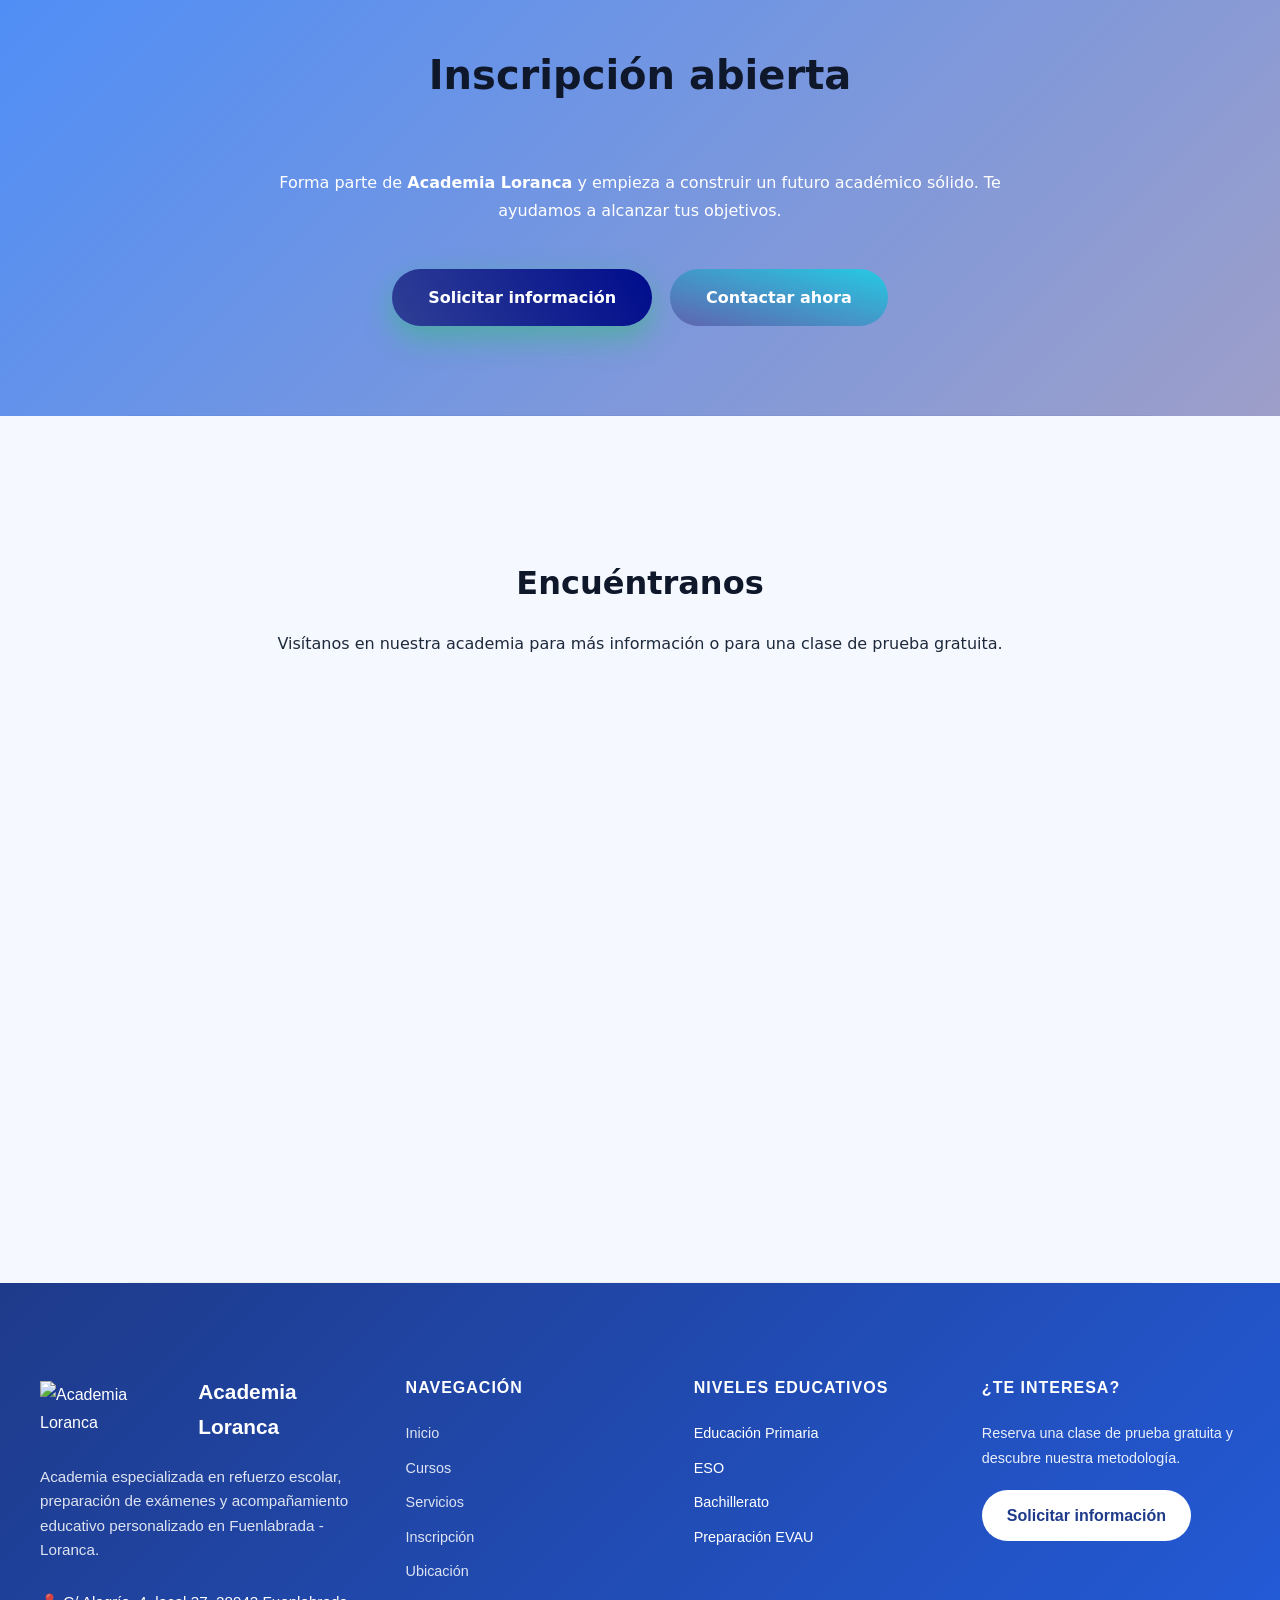
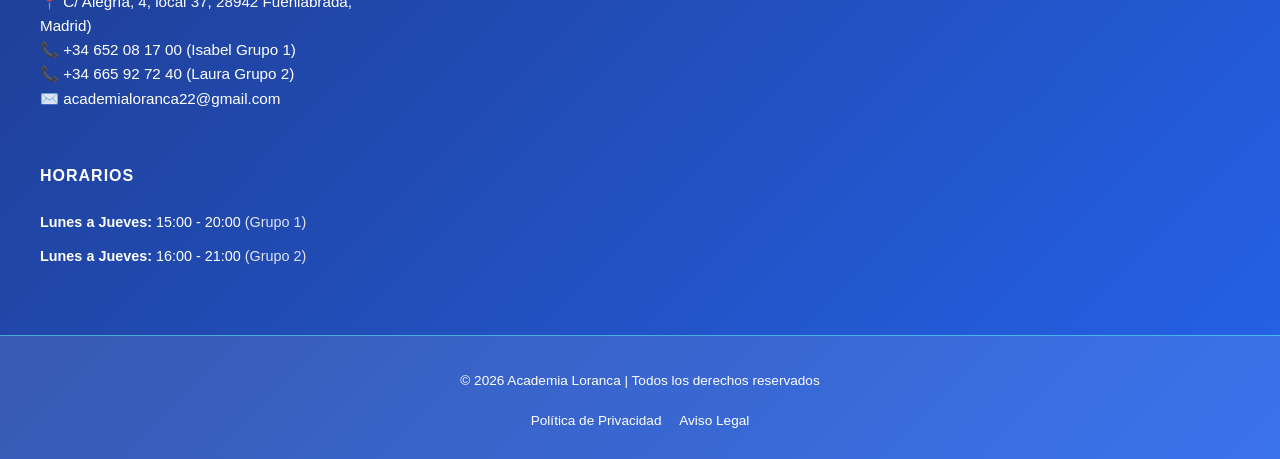
==== commit 62cb78b0: "Commit wassap" ====
--- a/Proyecto-TFG/index.html
+++ b/Proyecto-TFG/index.html
@@ -8,7 +8,7 @@
     <link rel="shortcut icon" href="./imagenes/logo.png" type="/imagenes/logo.png">
     <link rel="stylesheet" href="./parte-css/index.css">
     <script type="module" src="./parte-logica/Componentes/header.js" defer></script>
-    <script type="module" src="./parte-logica/Componentes/whatsapp.js" defer></script>
+    <script type="module" src="/parte-logica/Componentes/whatsapp.js?v=1.0.0"></script>
     <script type="module" src="./parte-logica/Componentes/footer.js" defer></script>
     <script type="module" src="./parte-logica/Componentes/lector-pagina.js"></script>
     <script src="./parte-logica/carrusel.js" defer></script>
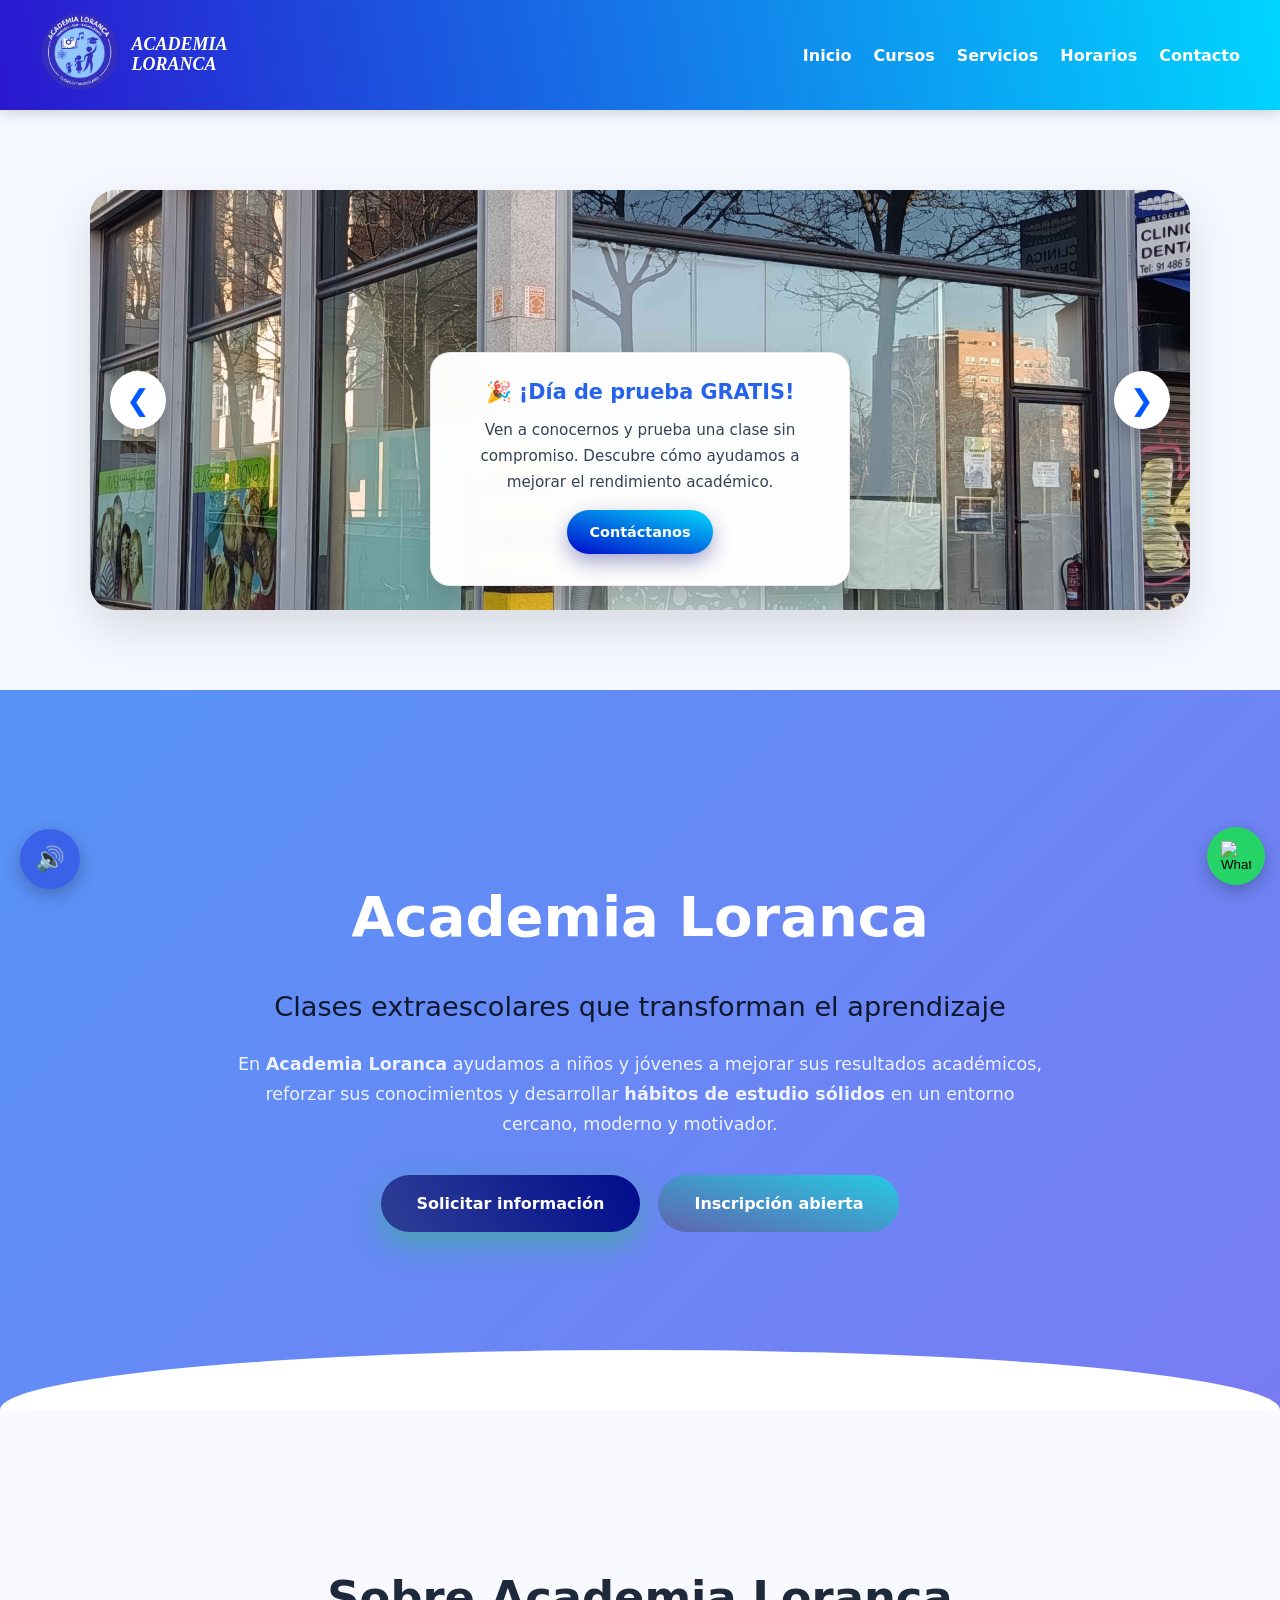
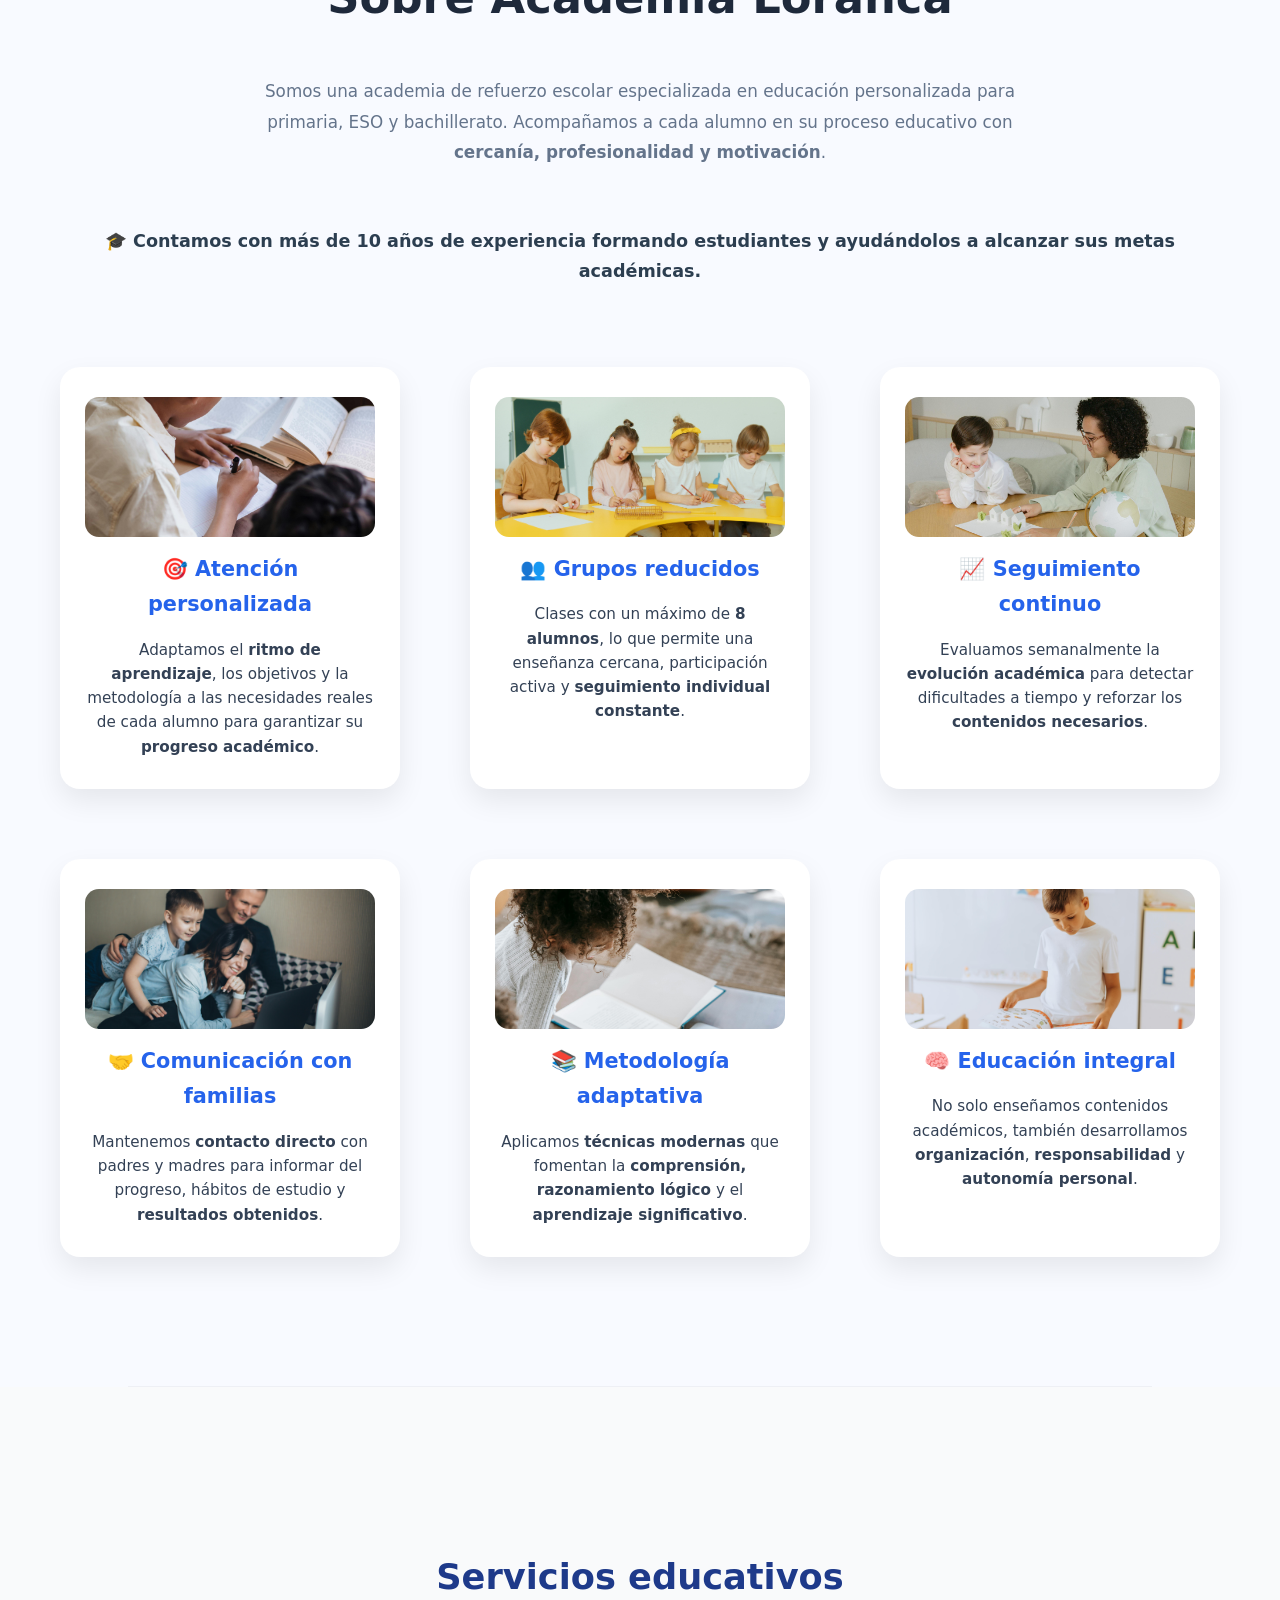
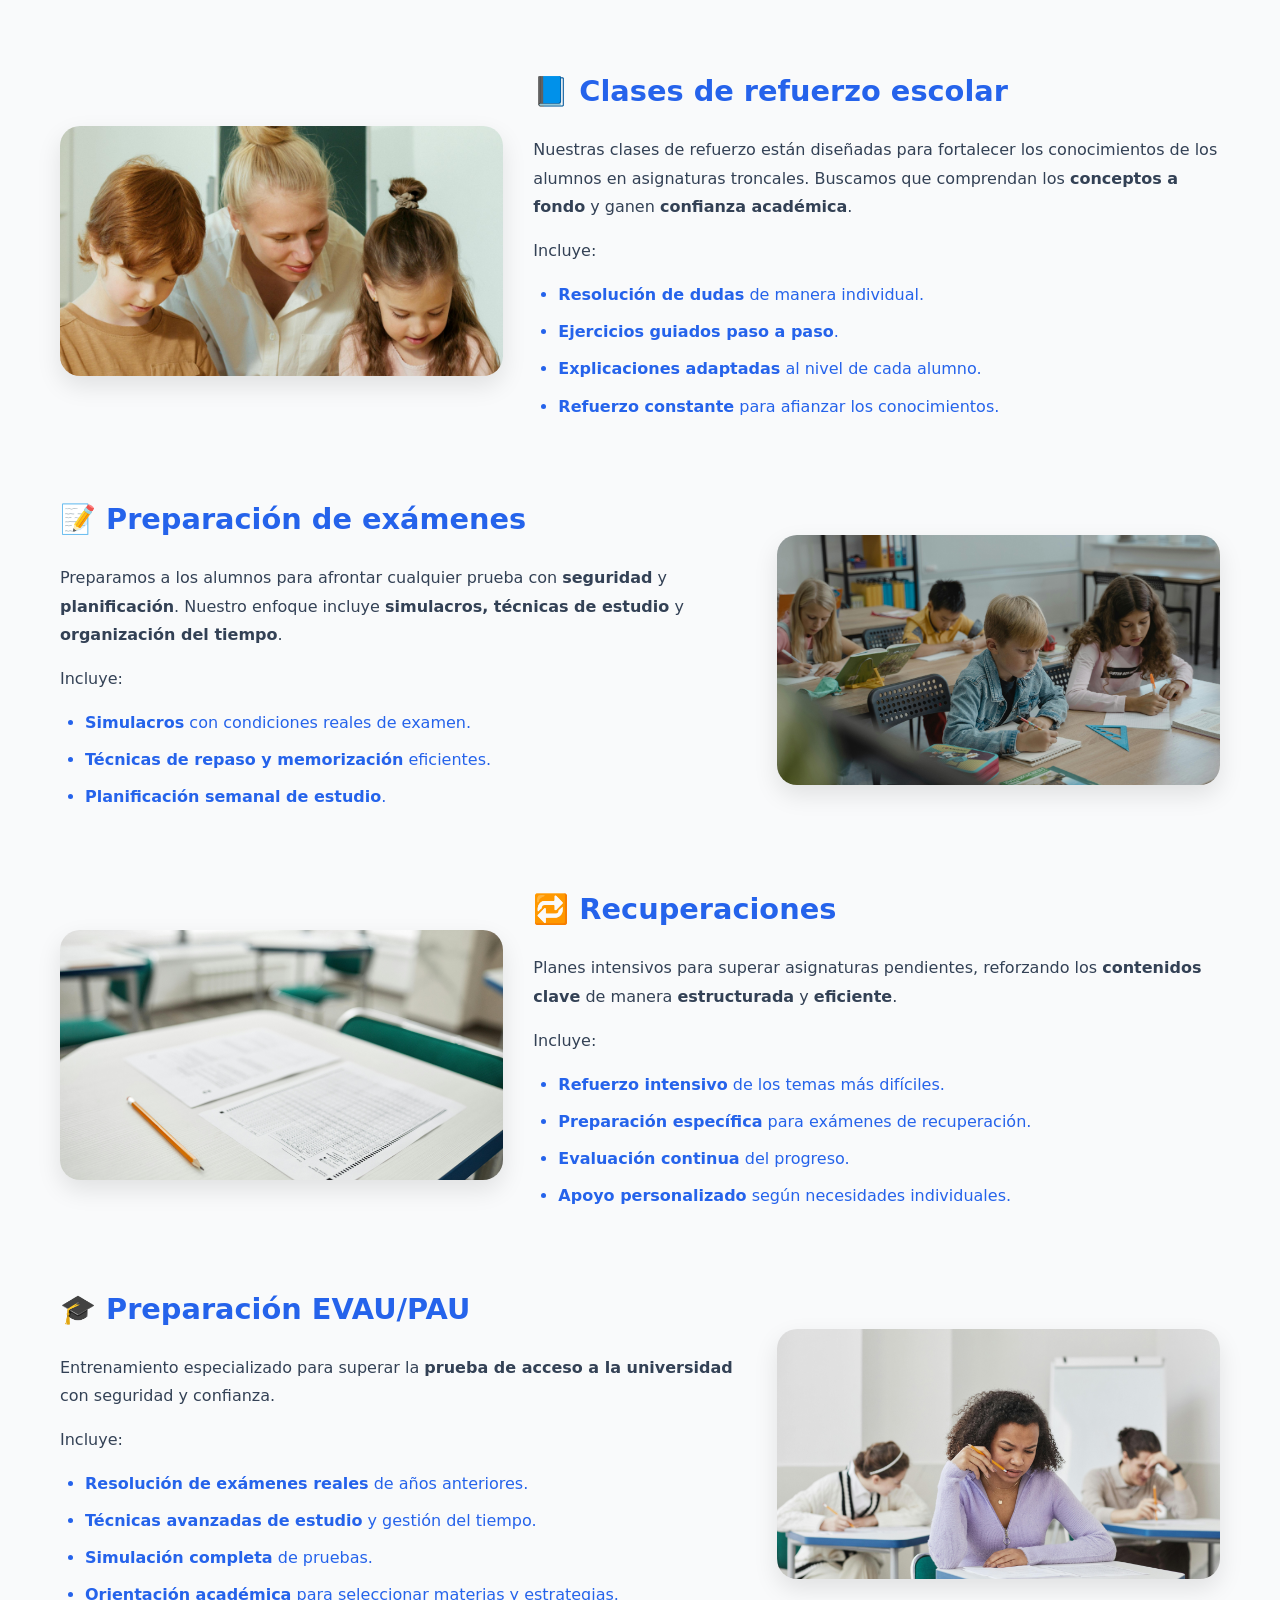
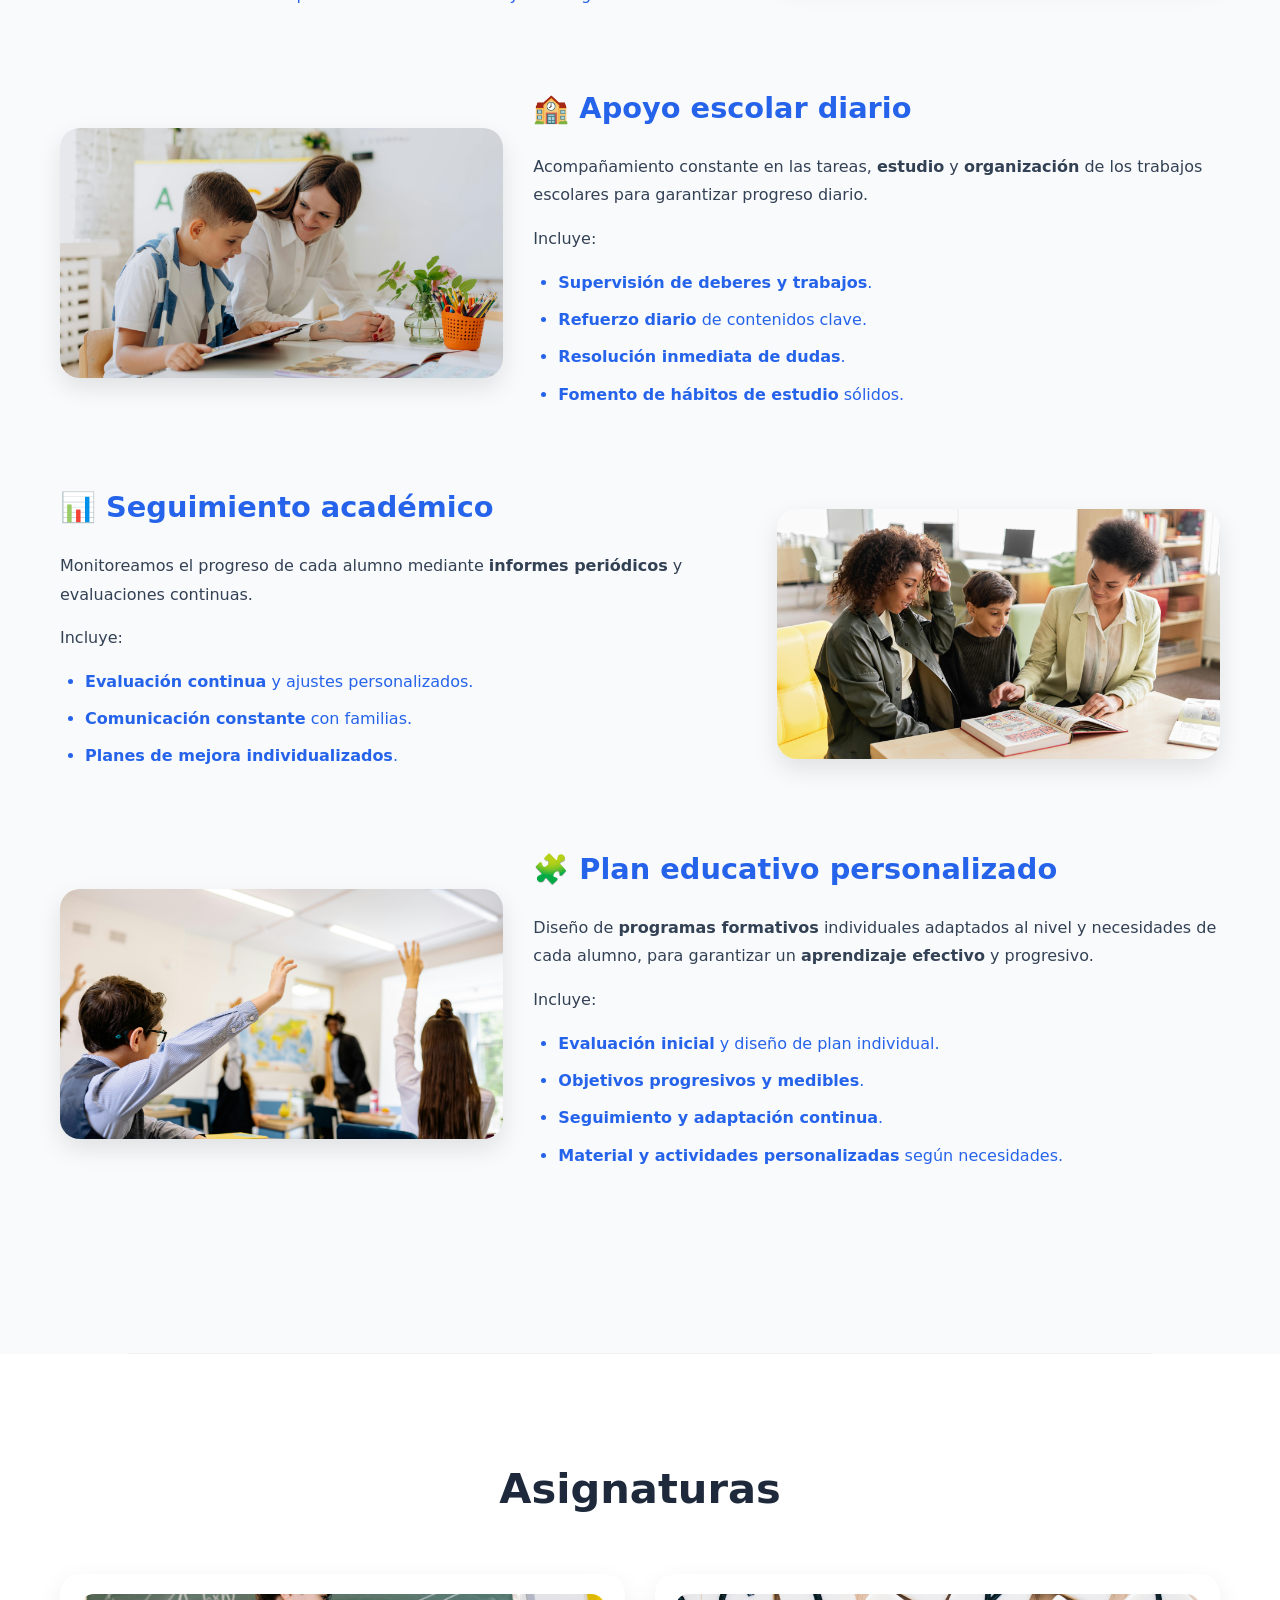
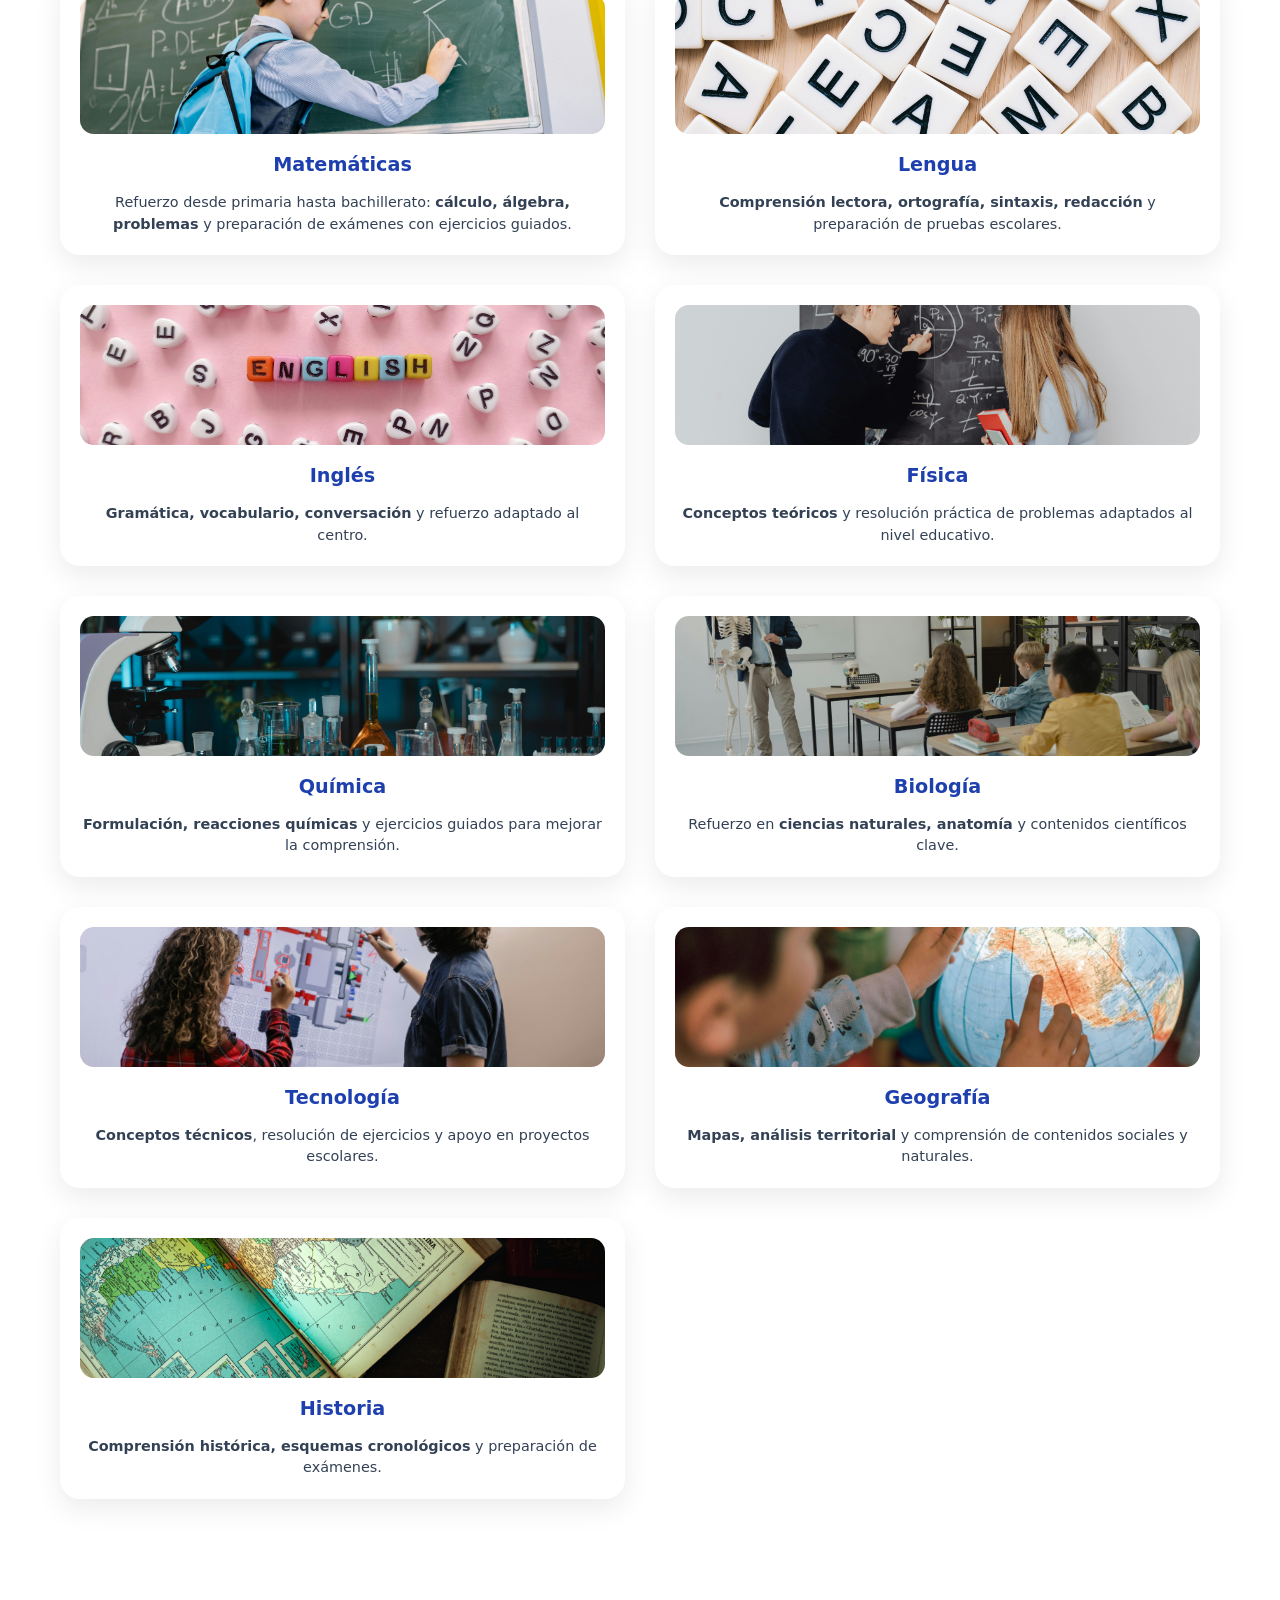
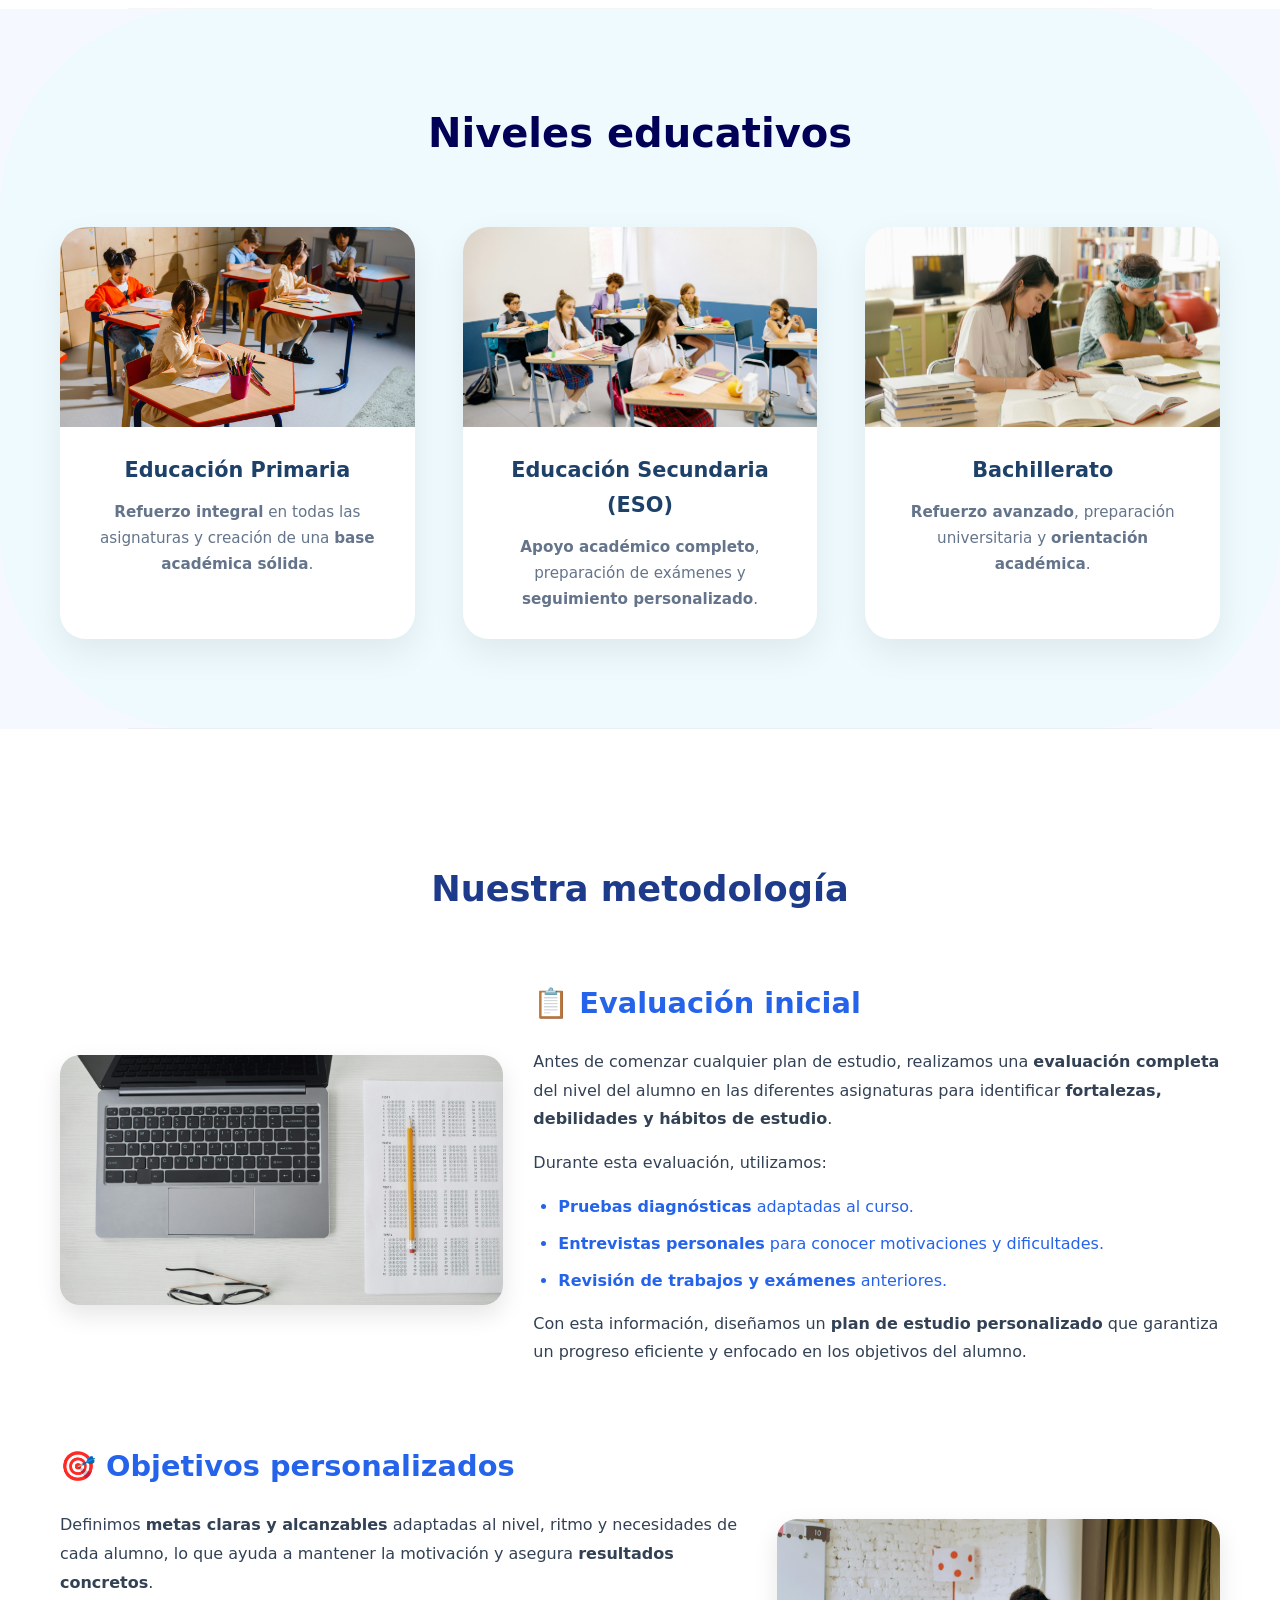
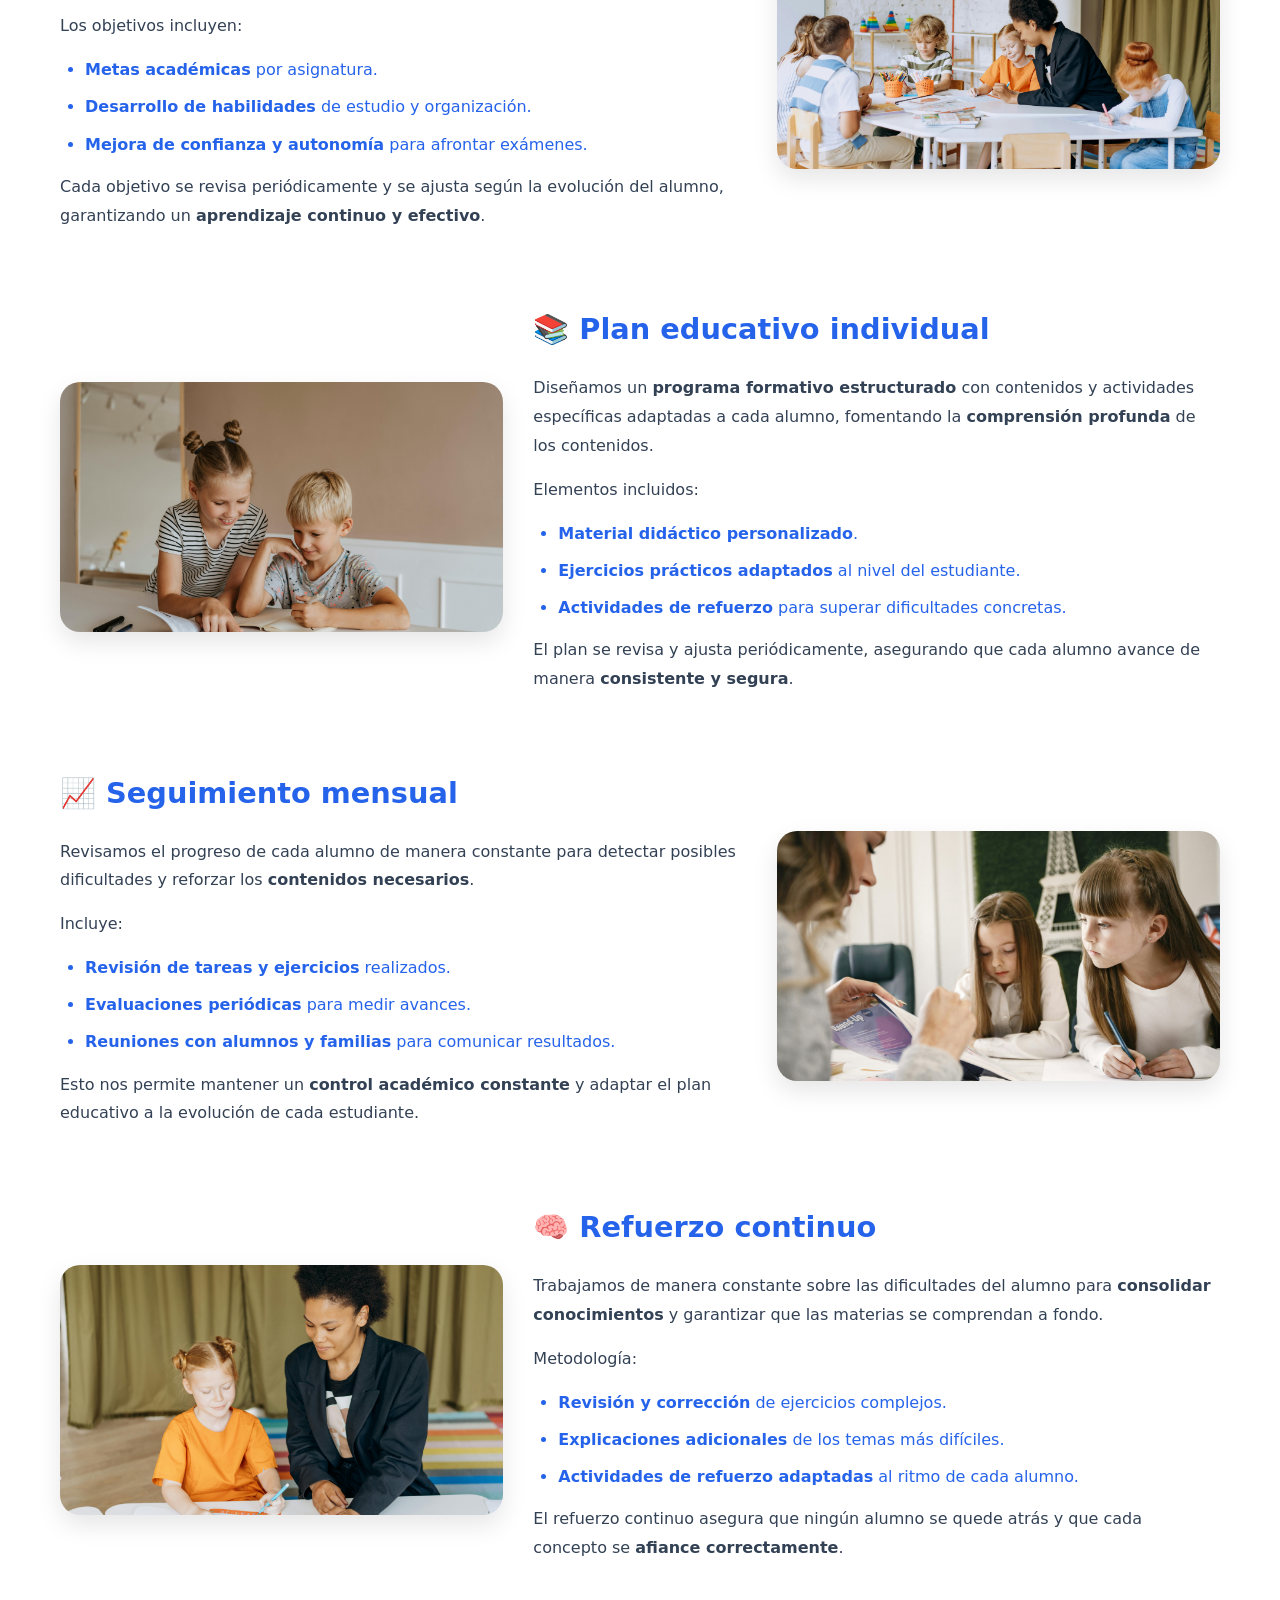
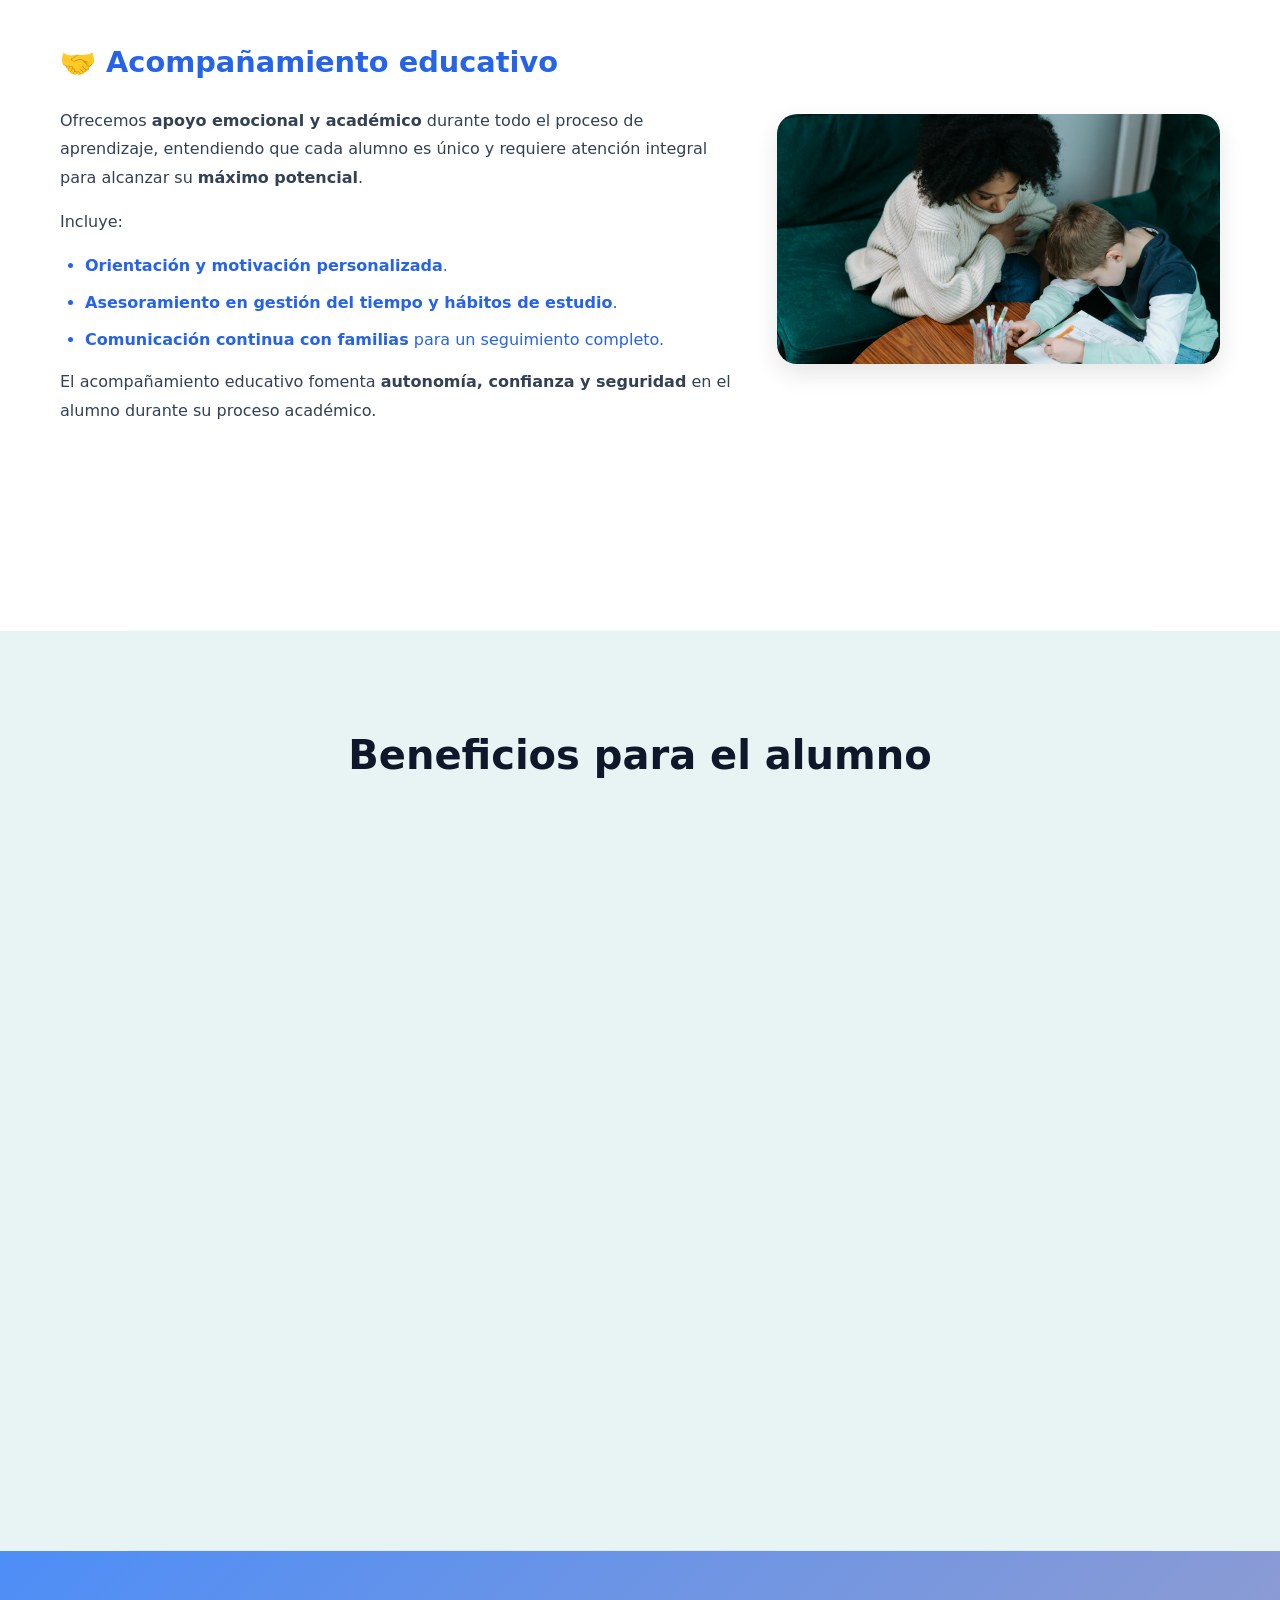
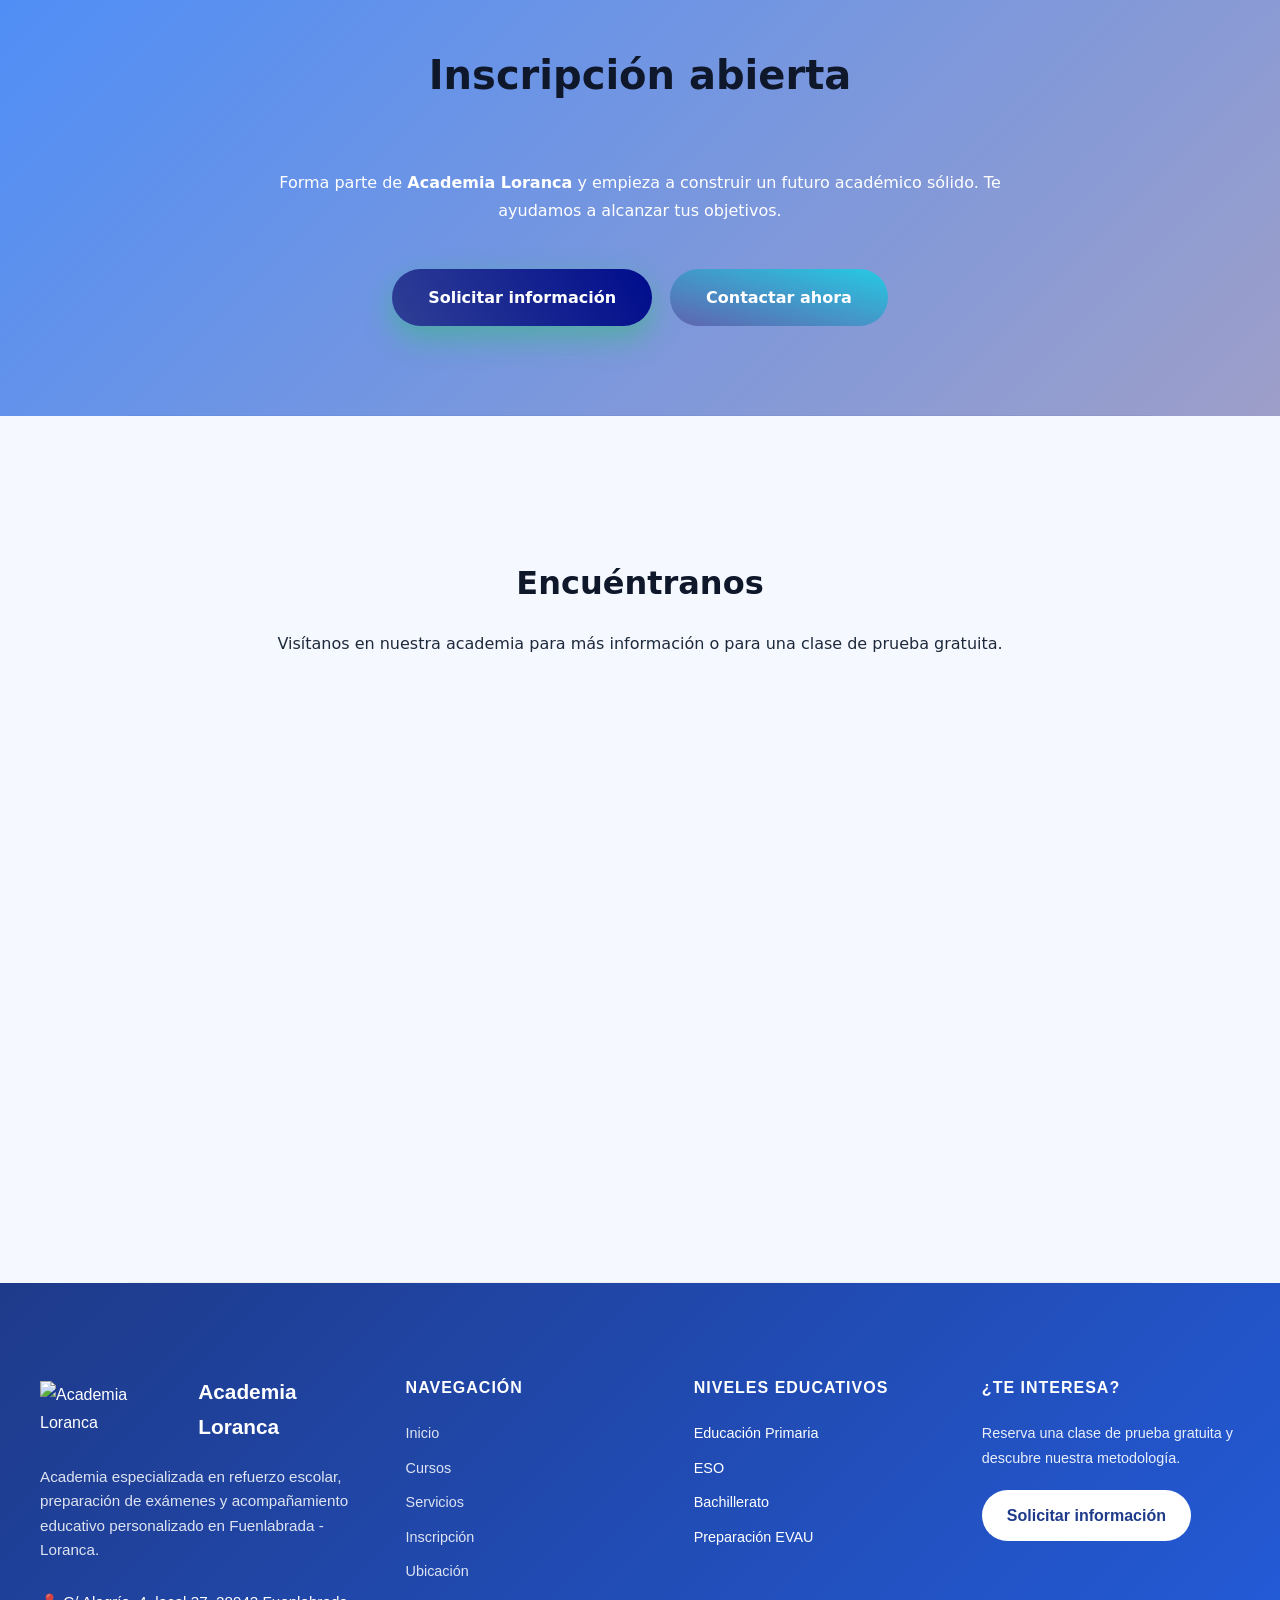
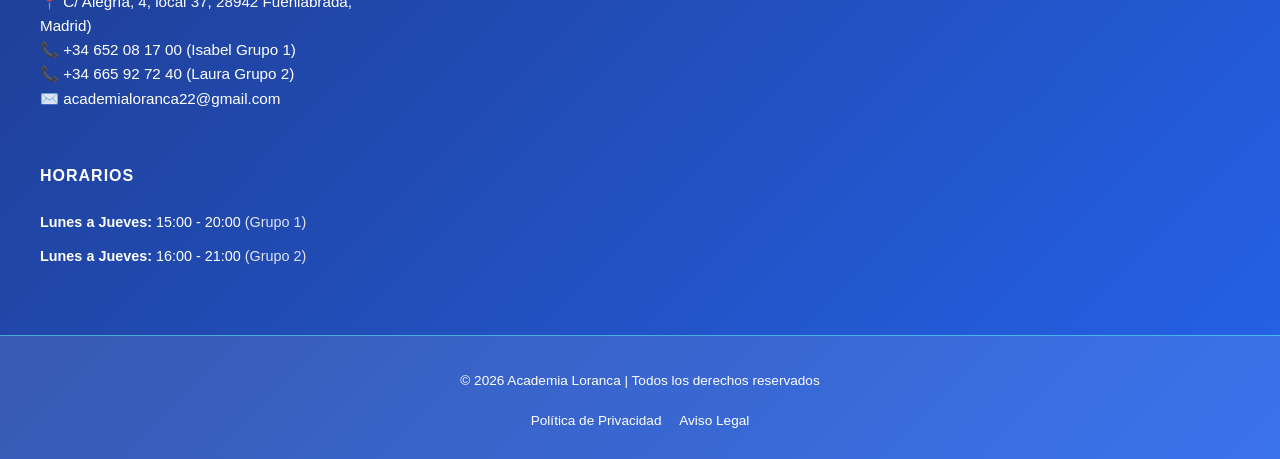
==== commit e5278211: "Commit final" ====
--- a/Proyecto-TFG/index.html
+++ b/Proyecto-TFG/index.html
@@ -8,7 +8,7 @@
     <link rel="shortcut icon" href="./imagenes/logo.png" type="/imagenes/logo.png">
     <link rel="stylesheet" href="./parte-css/index.css">
     <script type="module" src="./parte-logica/Componentes/header.js" defer></script>
-    <script type="module" src="/parte-logica/Componentes/whatsapp.js?v=1.0.0"></script>
+    <script type="module" src="./parte-logica/Componentes/whatsapp.js?v=1.0.0"></script>
     <script type="module" src="./parte-logica/Componentes/footer.js" defer></script>
     <script type="module" src="./parte-logica/Componentes/lector-pagina.js"></script>
     <script src="./parte-logica/carrusel.js" defer></script>
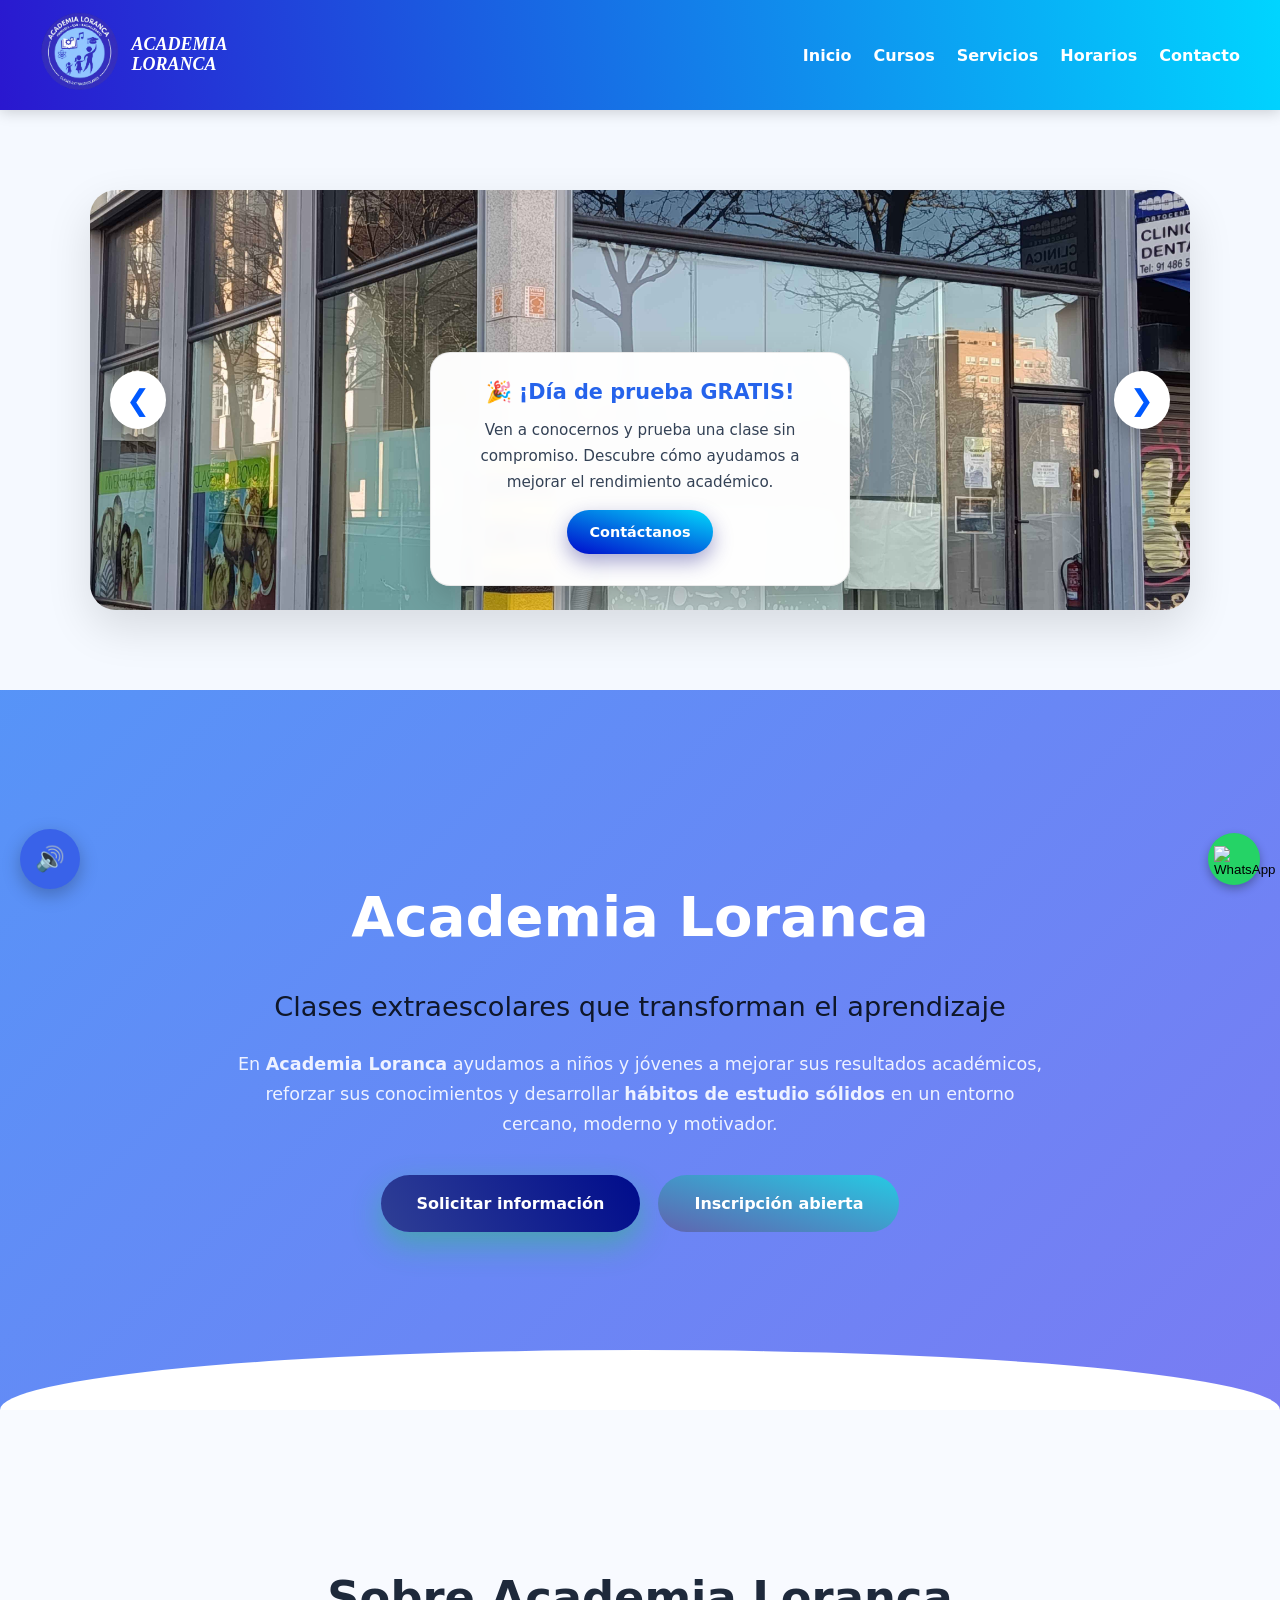
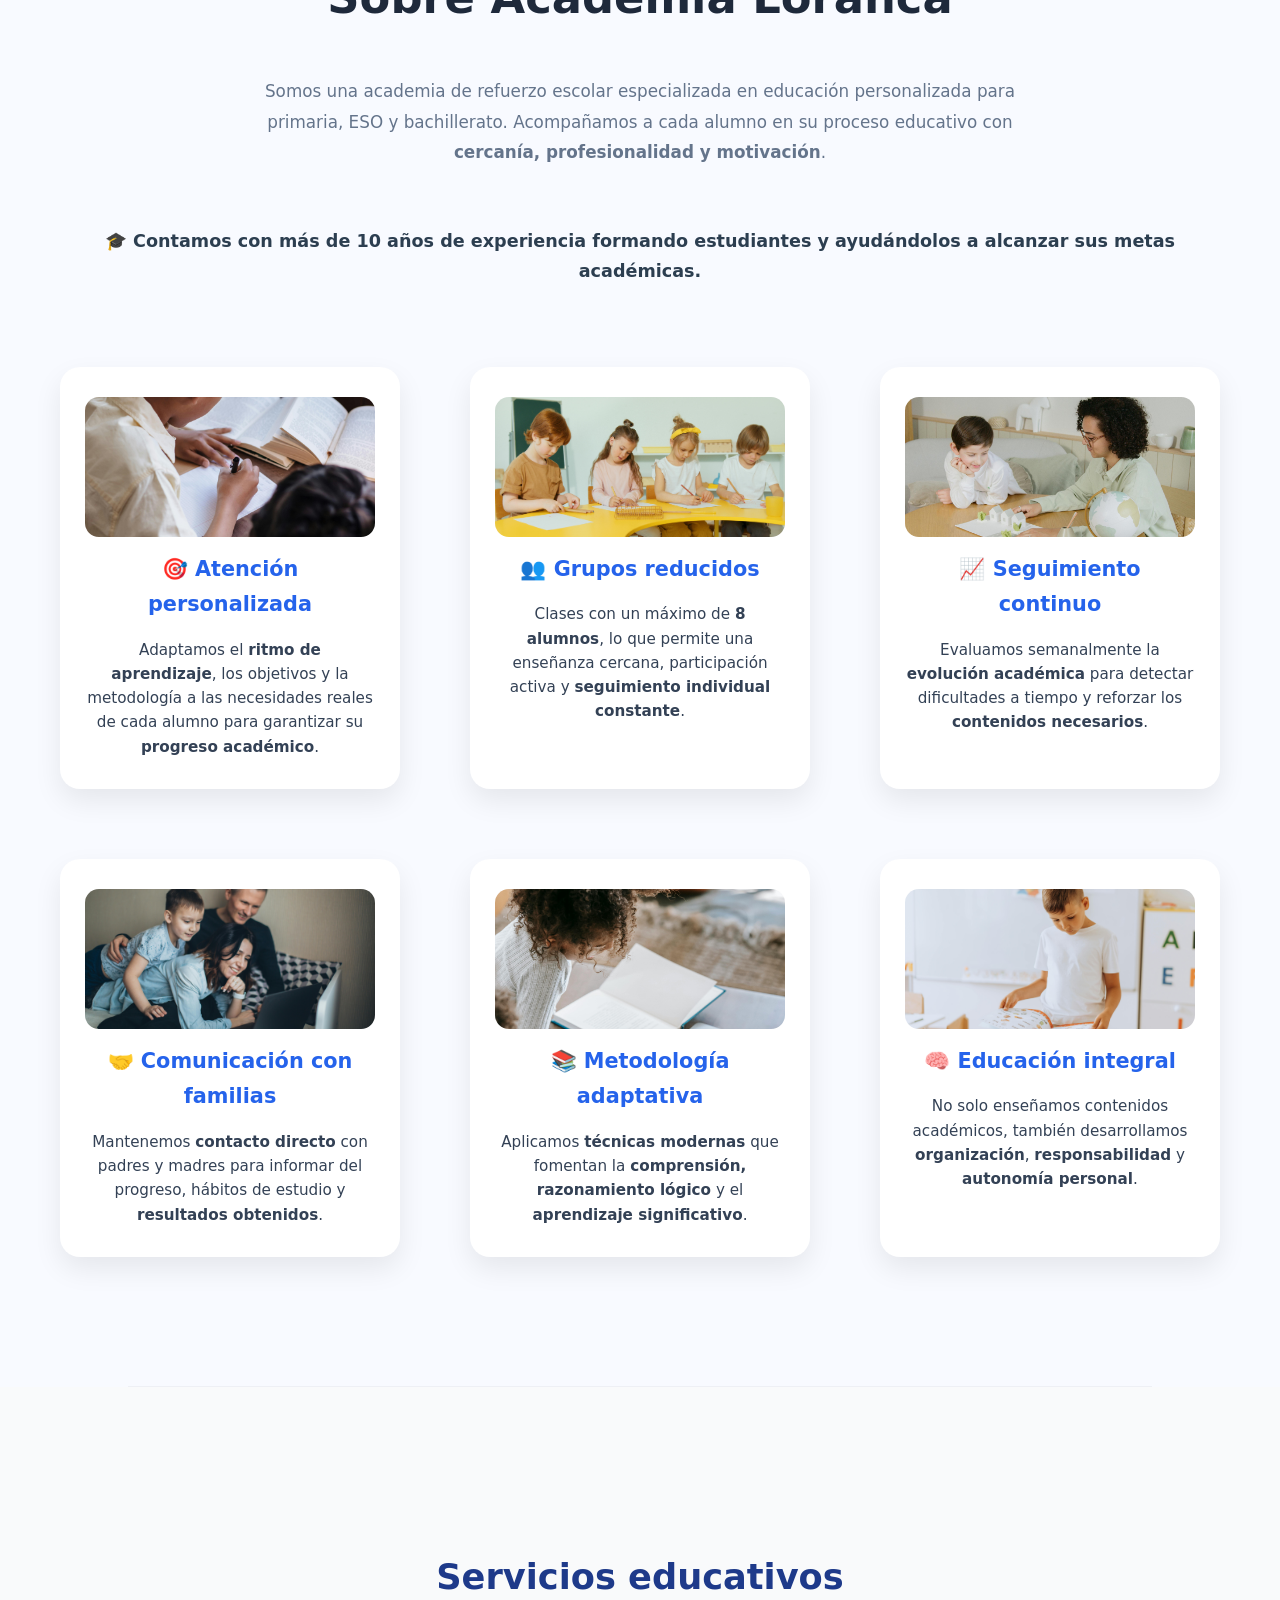
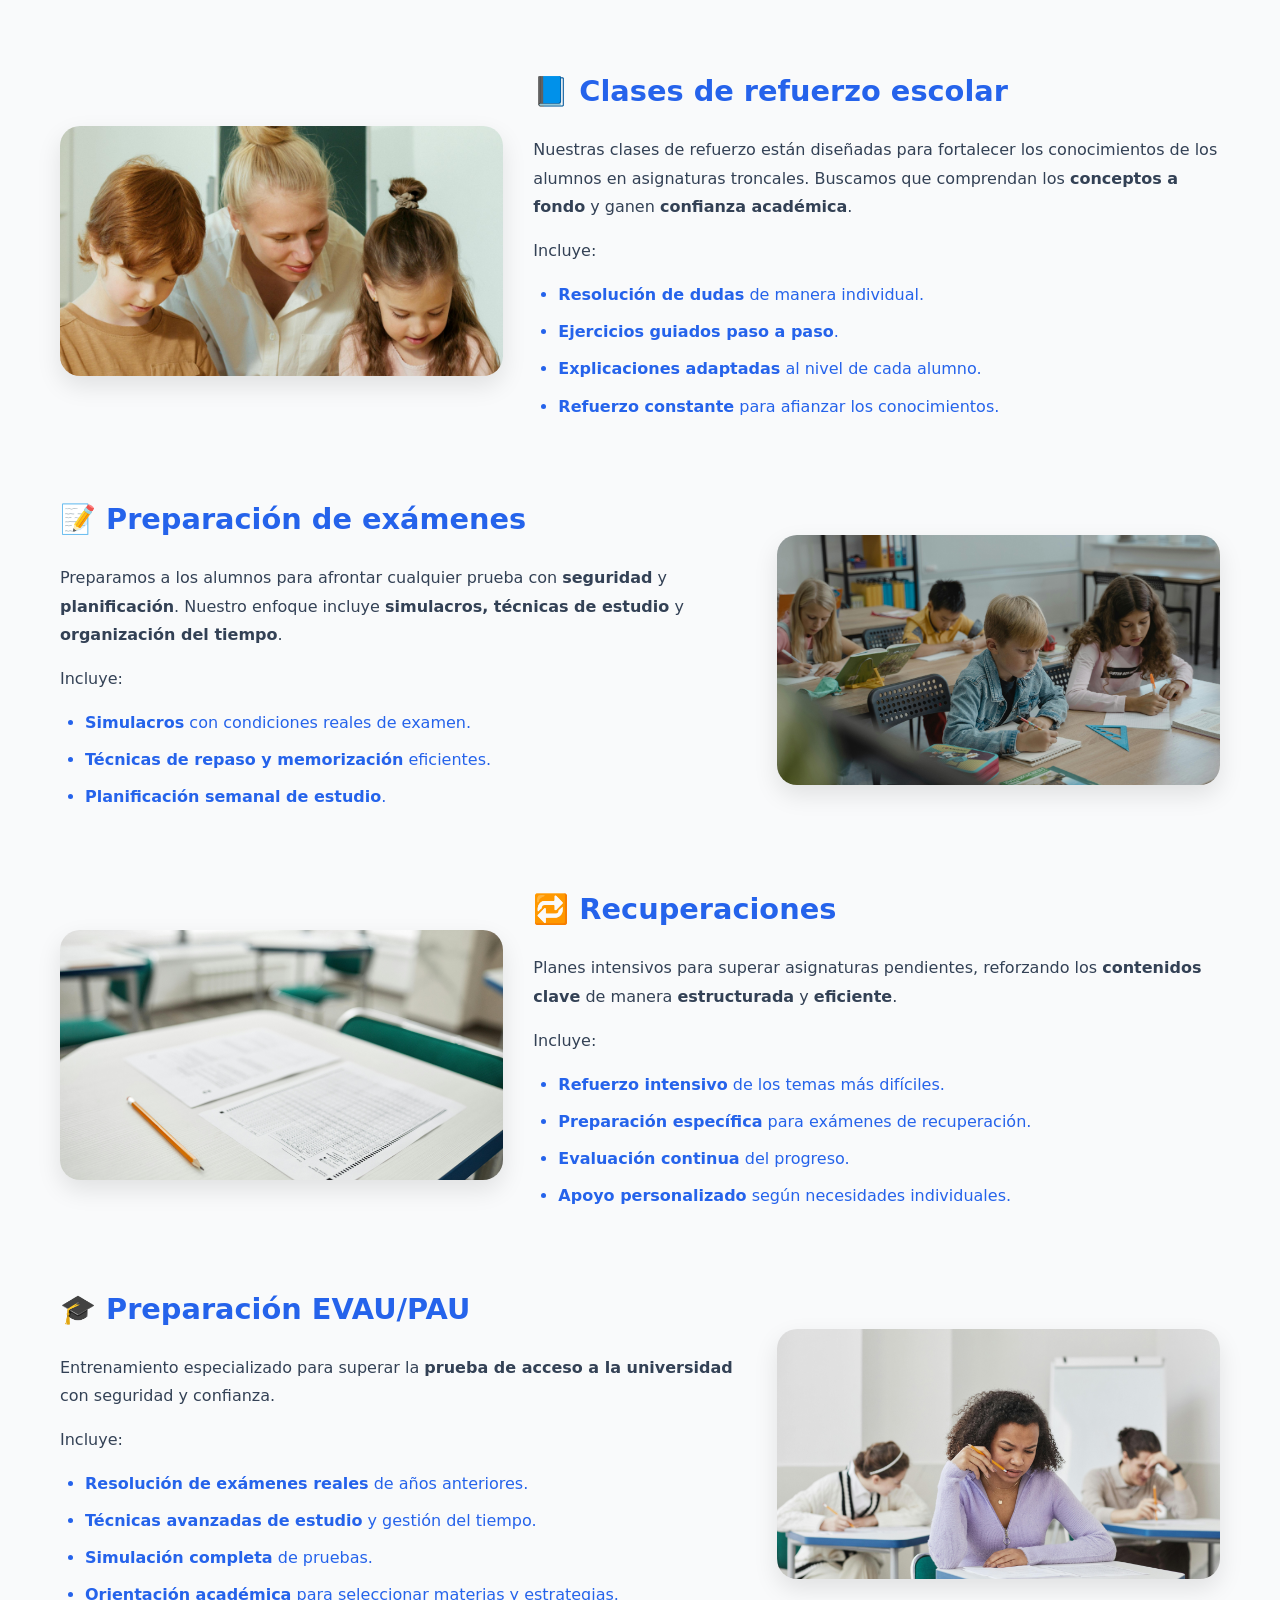
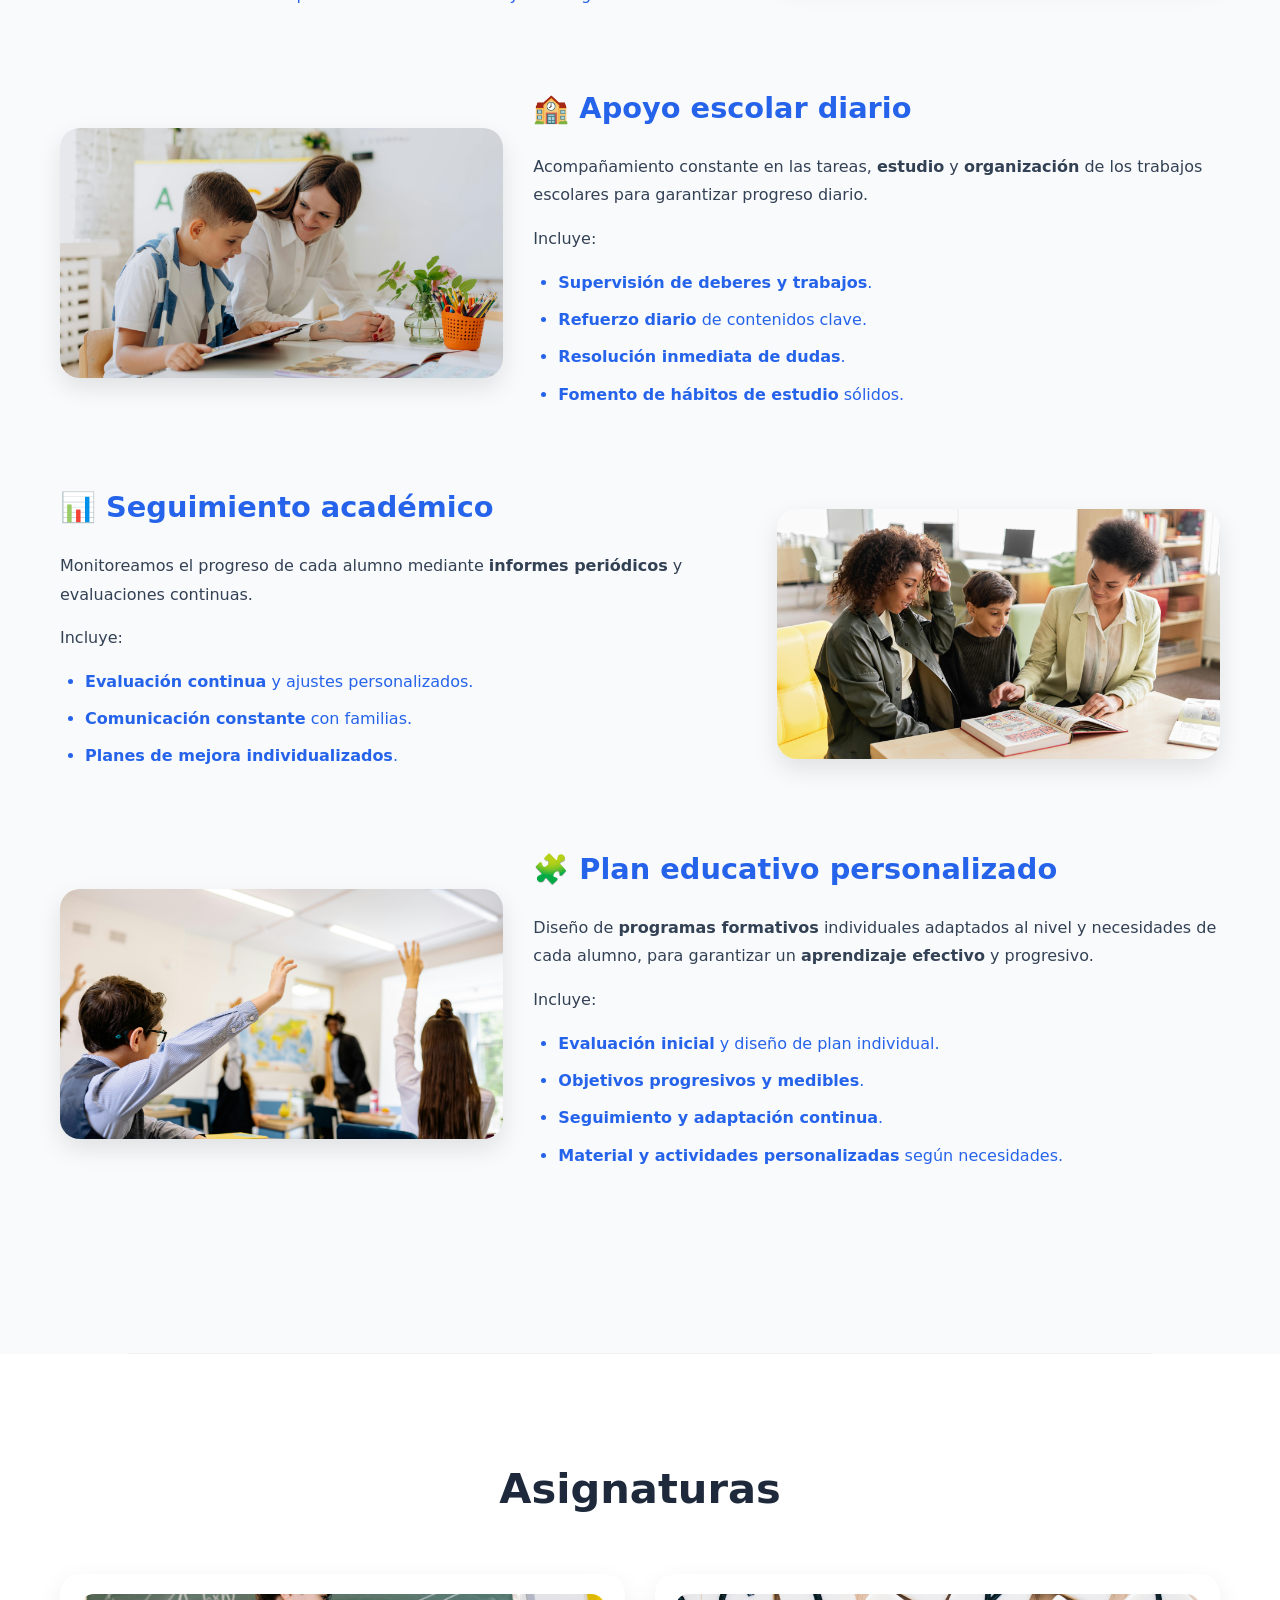
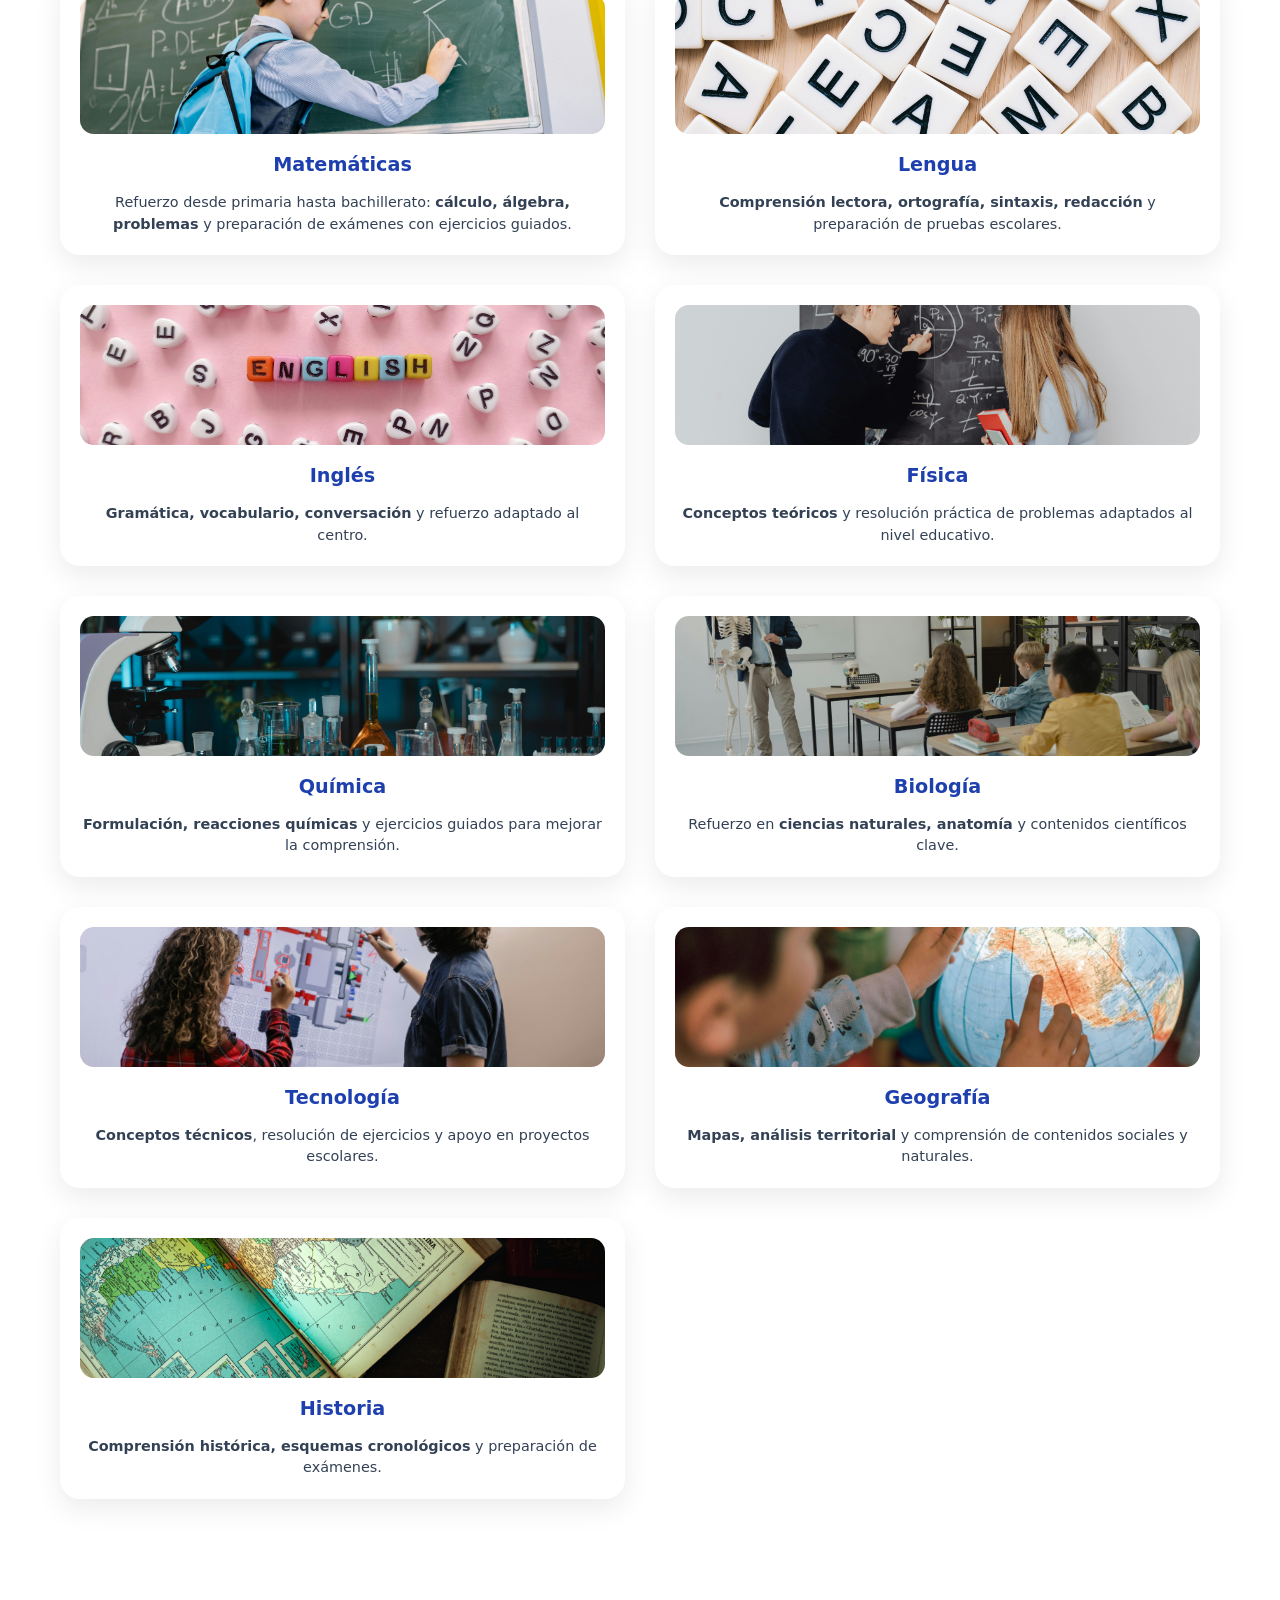
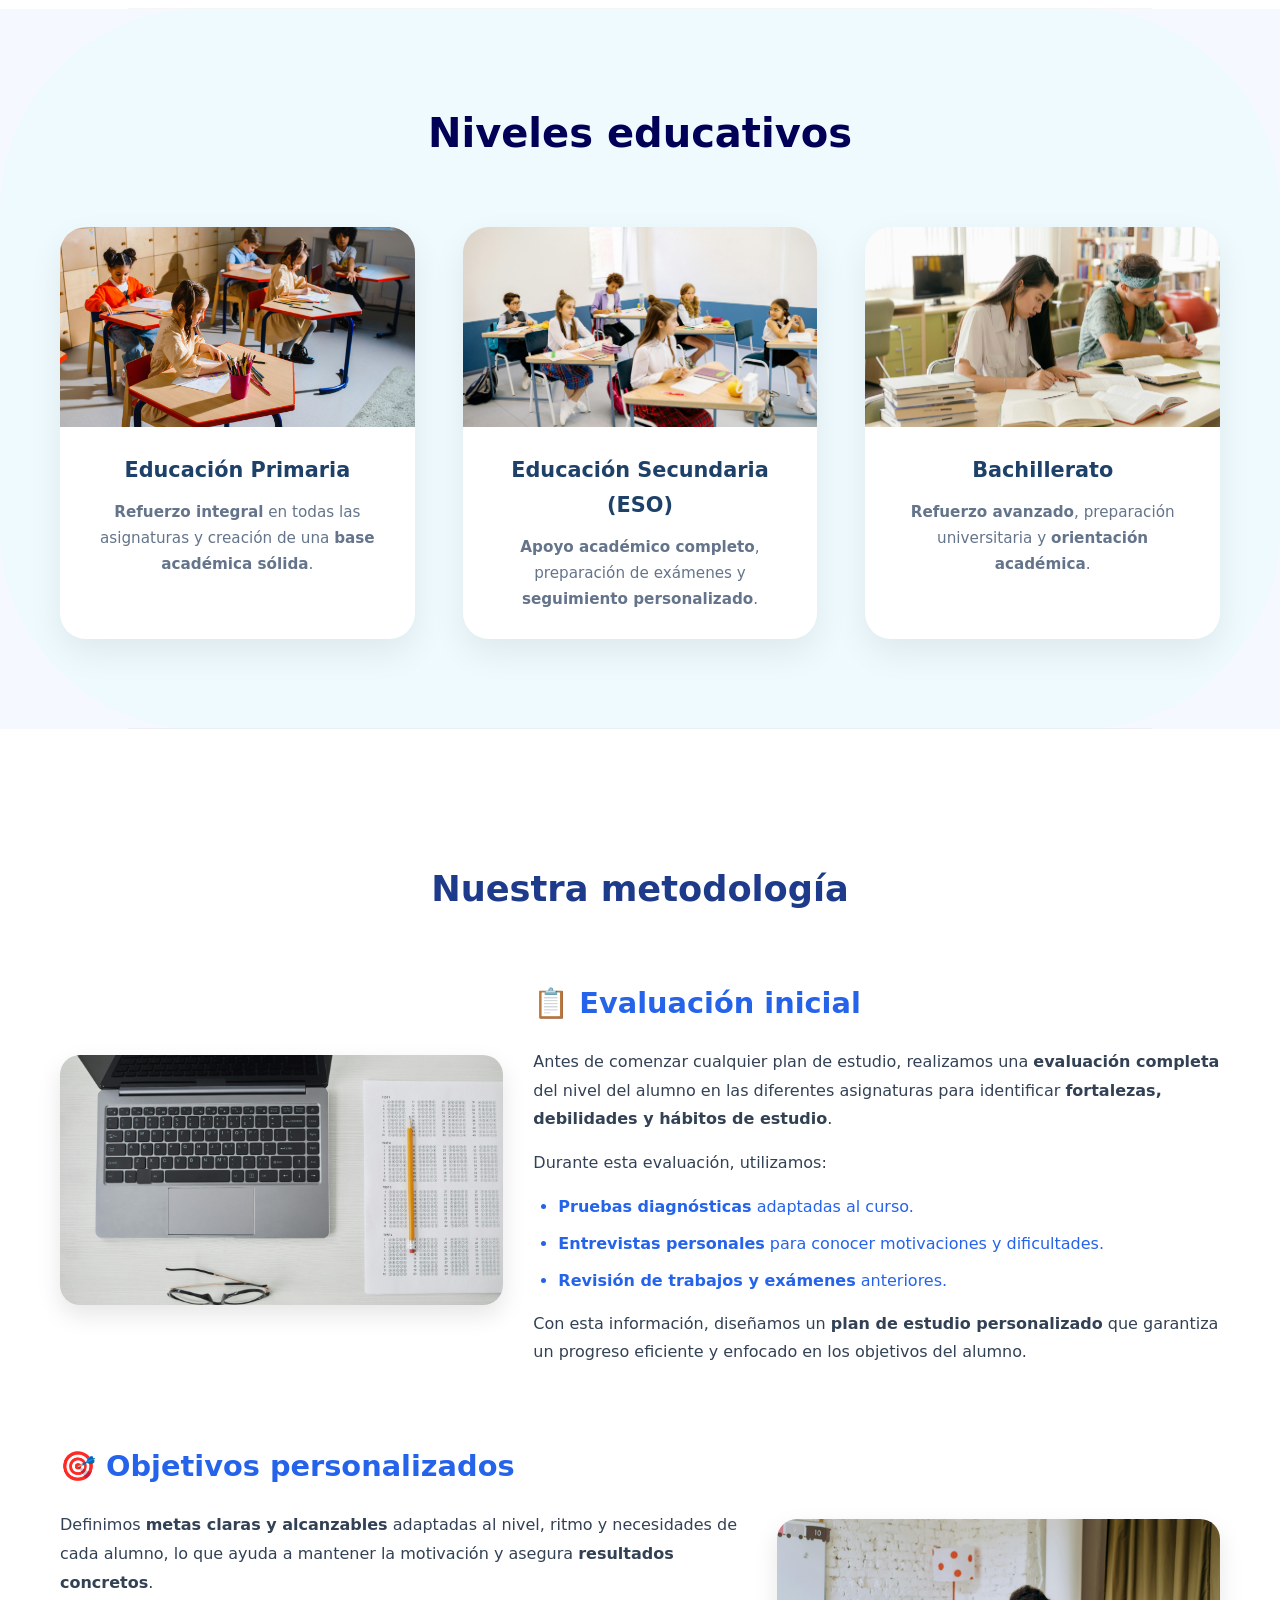
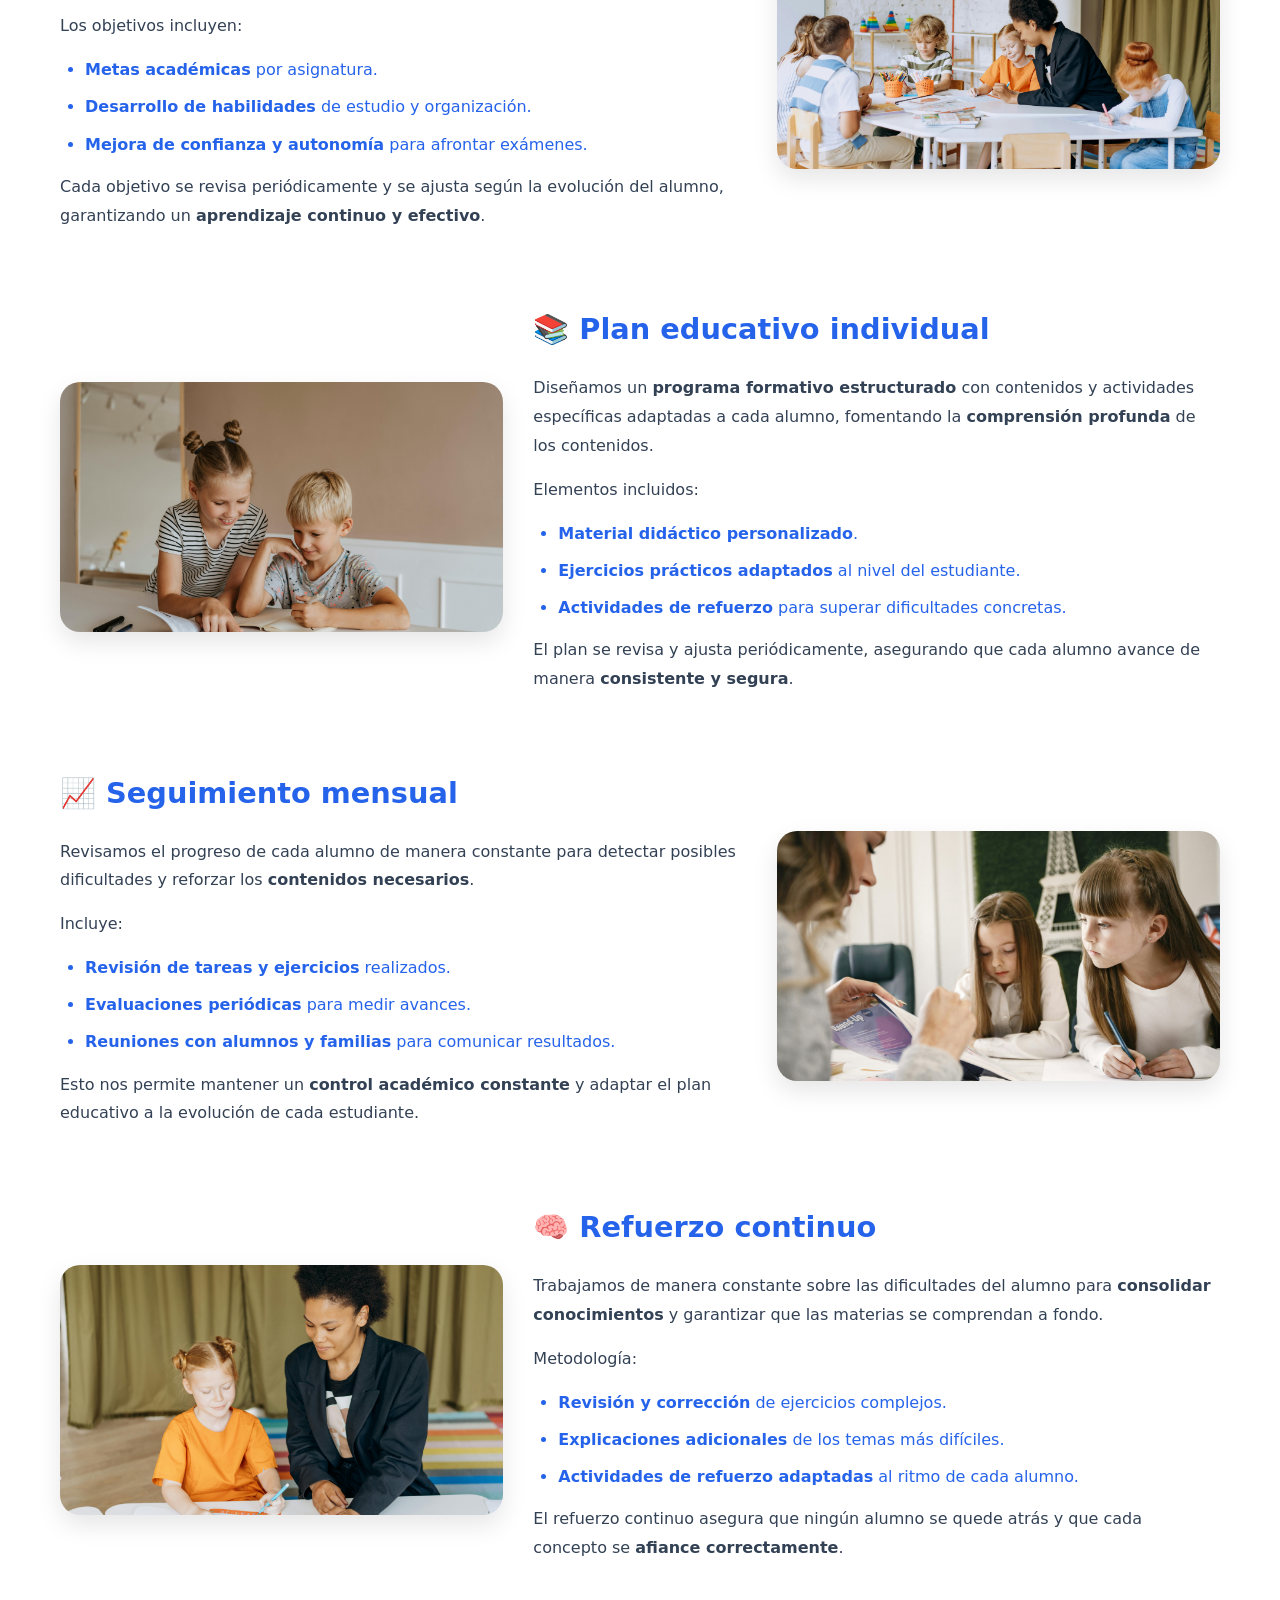
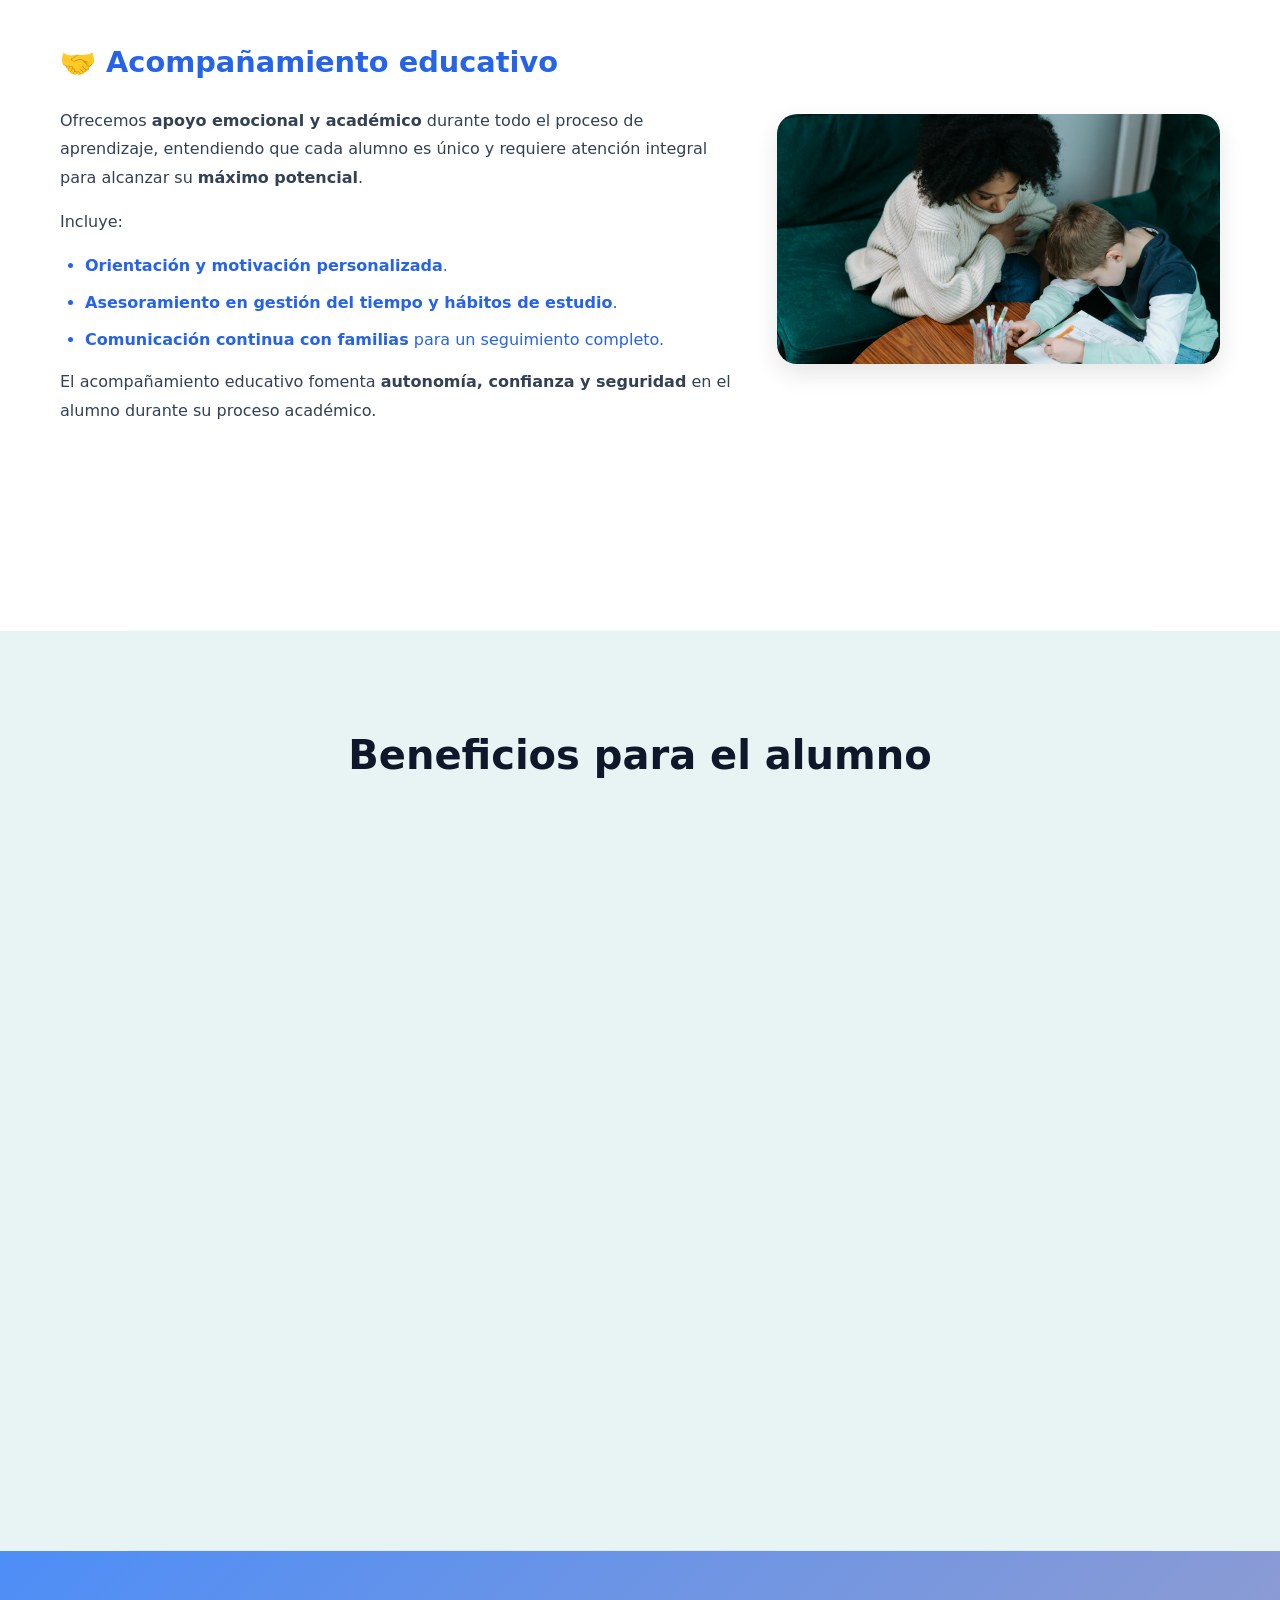
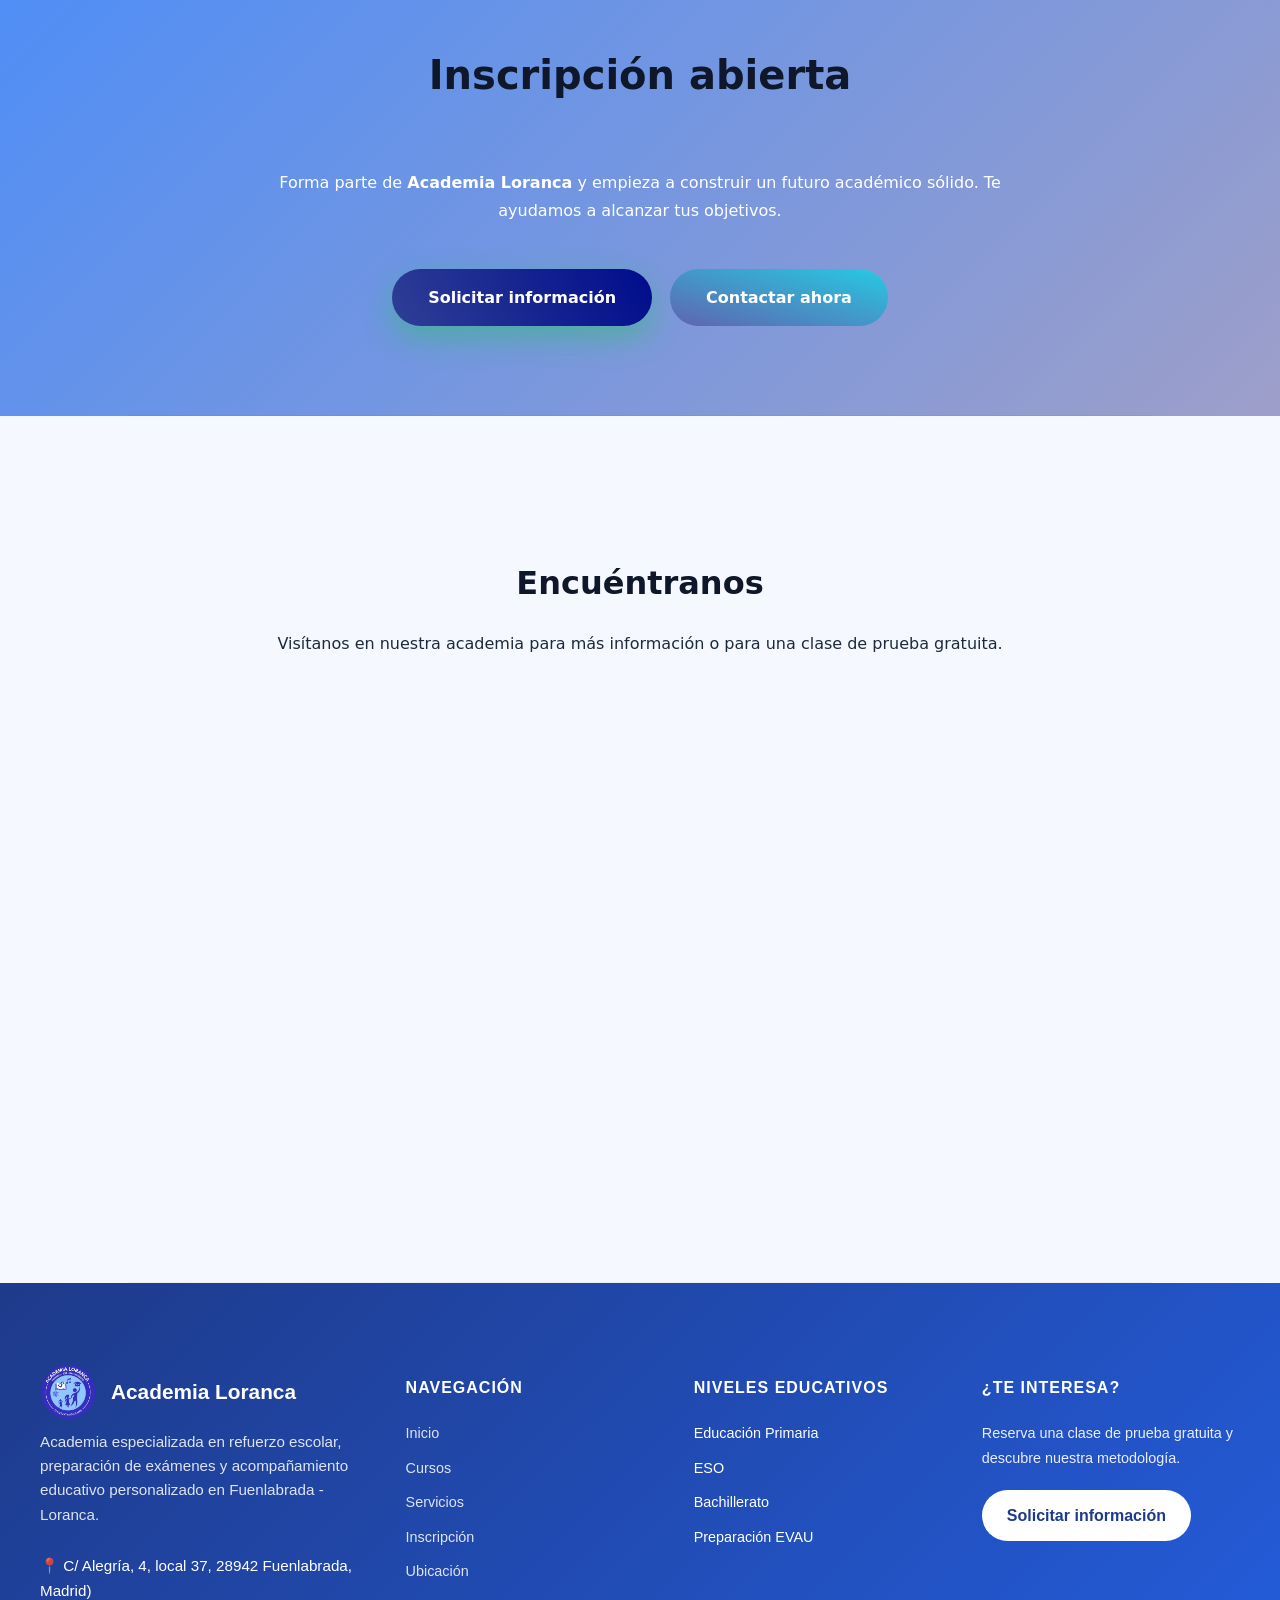
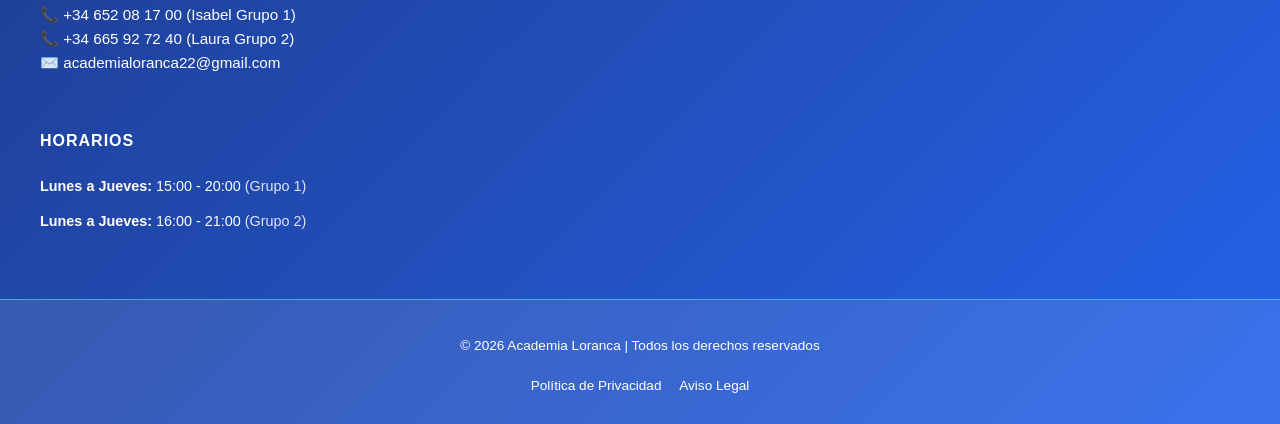
==== commit fea97051: "Solucion icono" ====
--- a/Proyecto-TFG/index.html
+++ b/Proyecto-TFG/index.html
@@ -5,7 +5,7 @@
     <meta charset="UTF-8">
     <meta name="viewport" content="width=device-width, initial-scale=1.0">
     <title>Academia Loranca</title>
-    <link rel="shortcut icon" href="./imagenes/logo.png" type="/imagenes/logo.png">
+    <link rel="icon" href="./imagenes/logo.png" type="image/png">
     <link rel="stylesheet" href="./parte-css/index.css">
     <script type="module" src="./parte-logica/Componentes/header.js" defer></script>
     <script type="module" src="./parte-logica/Componentes/whatsapp.js?v=1.0.0"></script>
